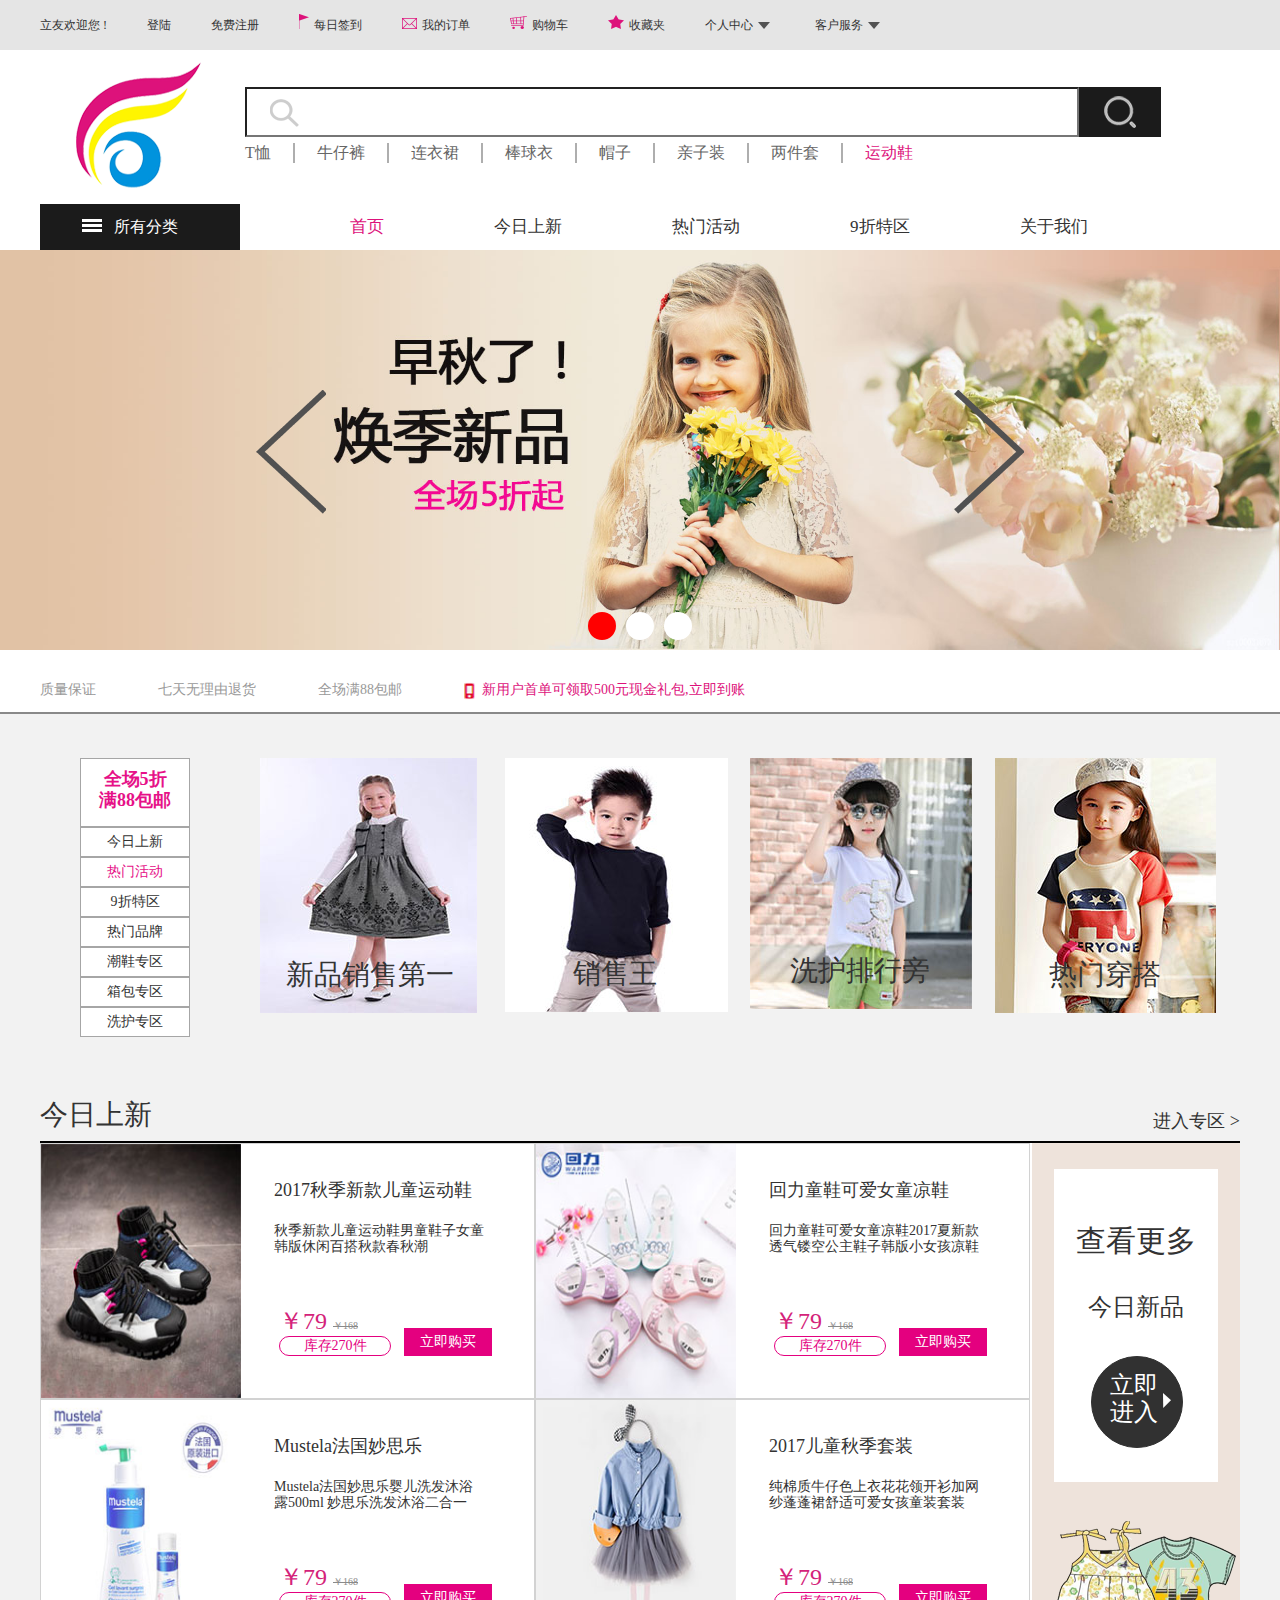
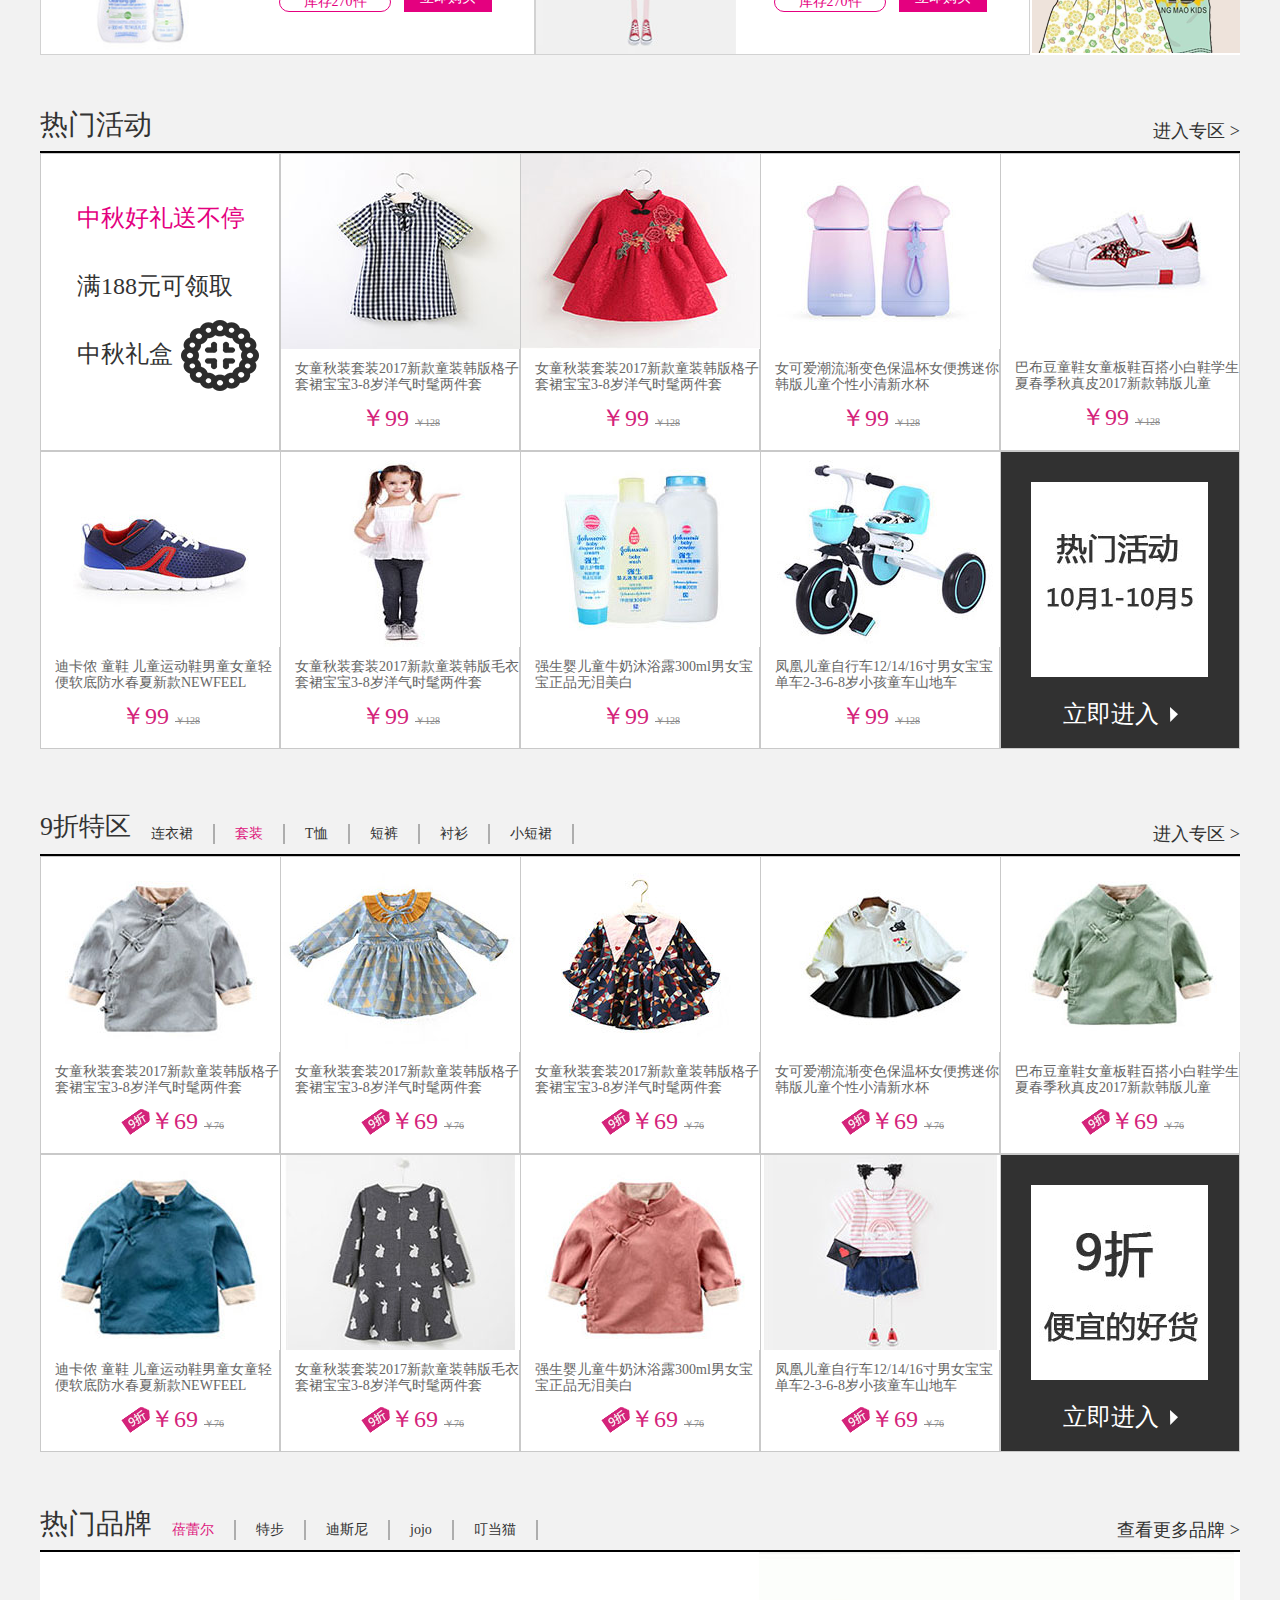
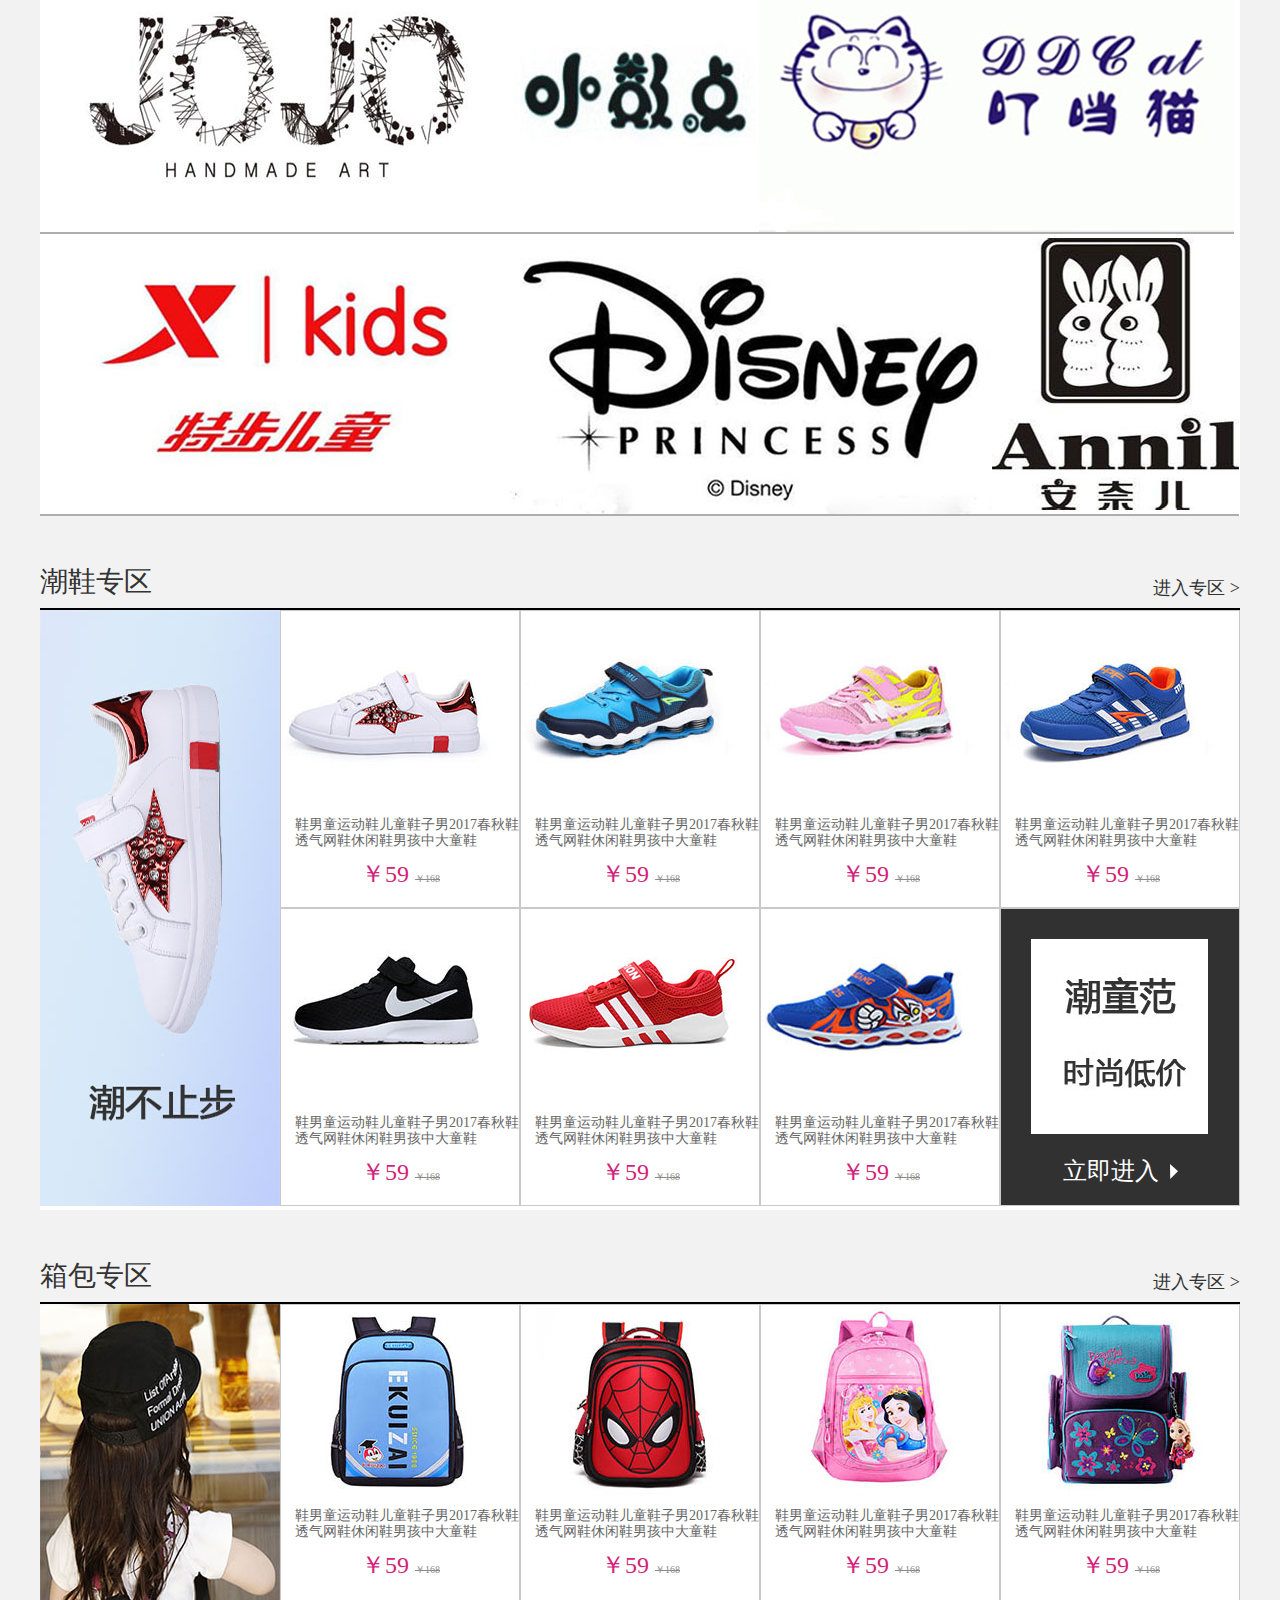
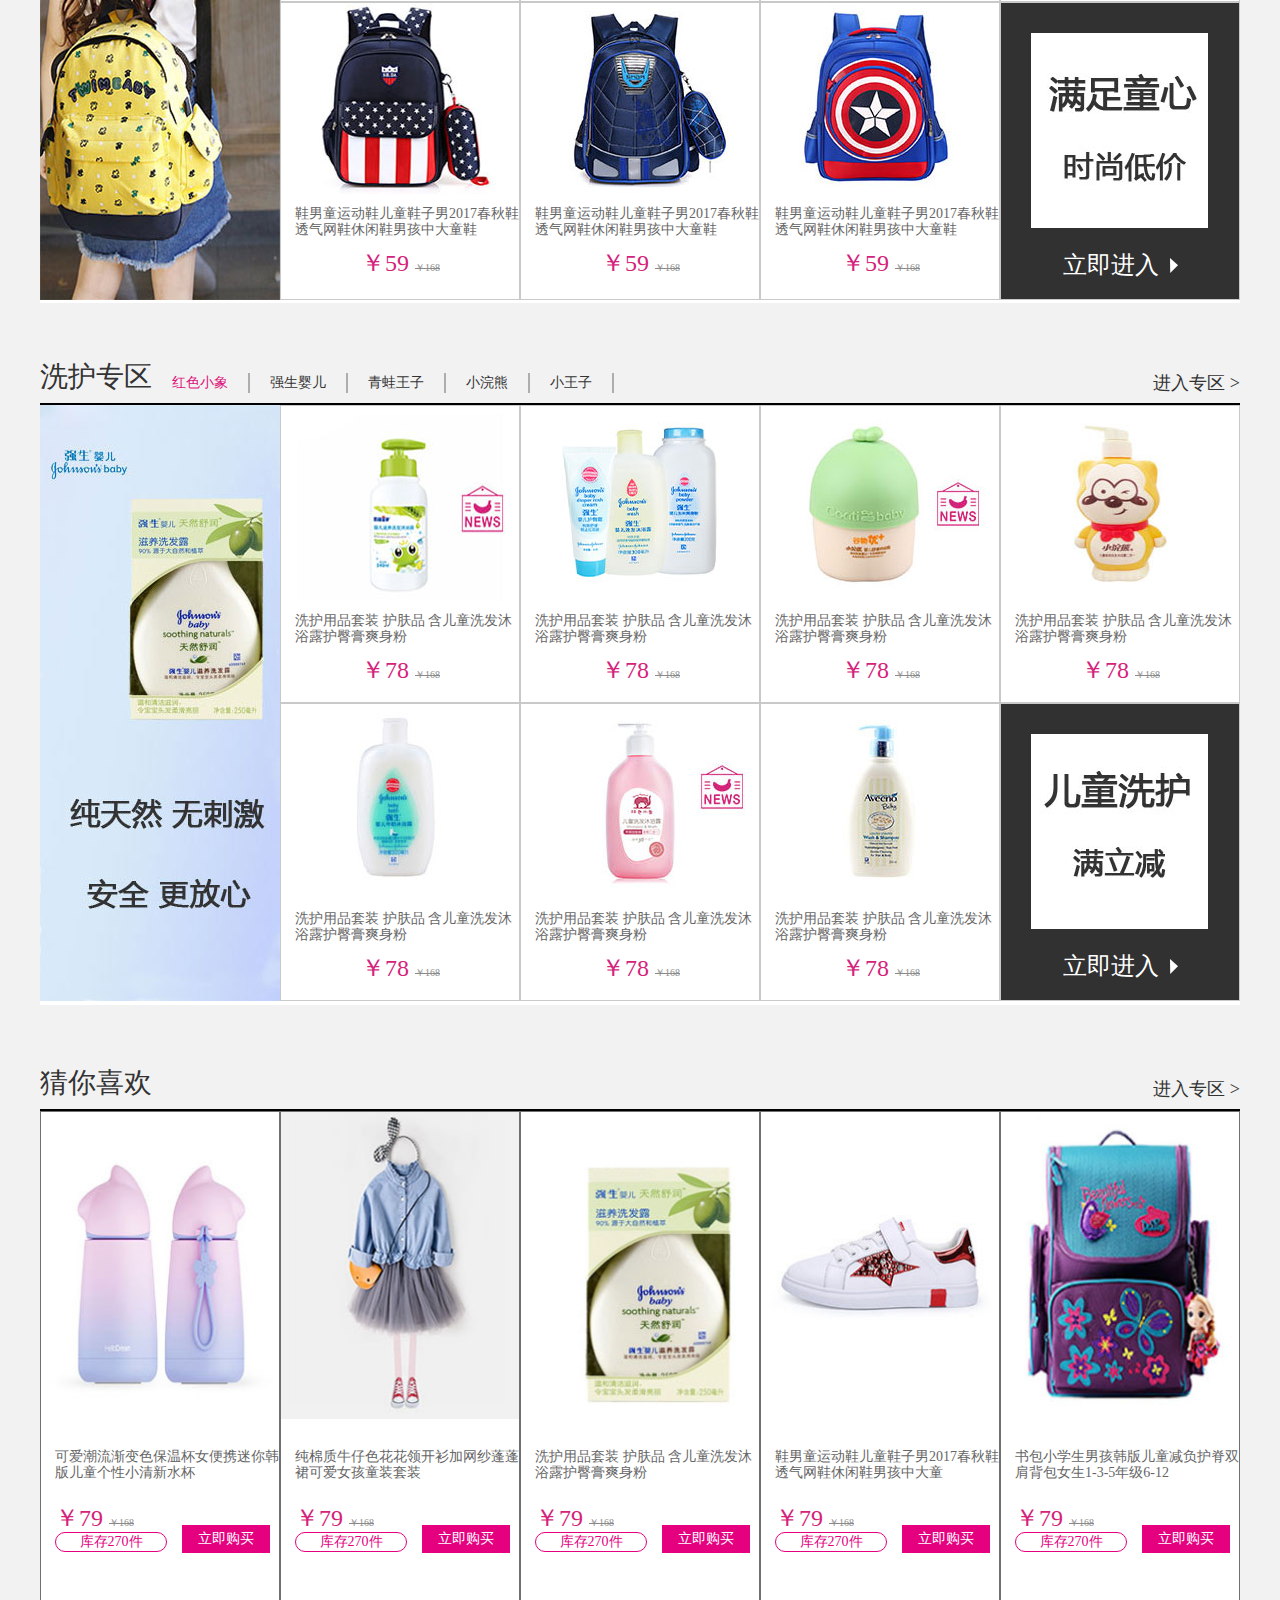
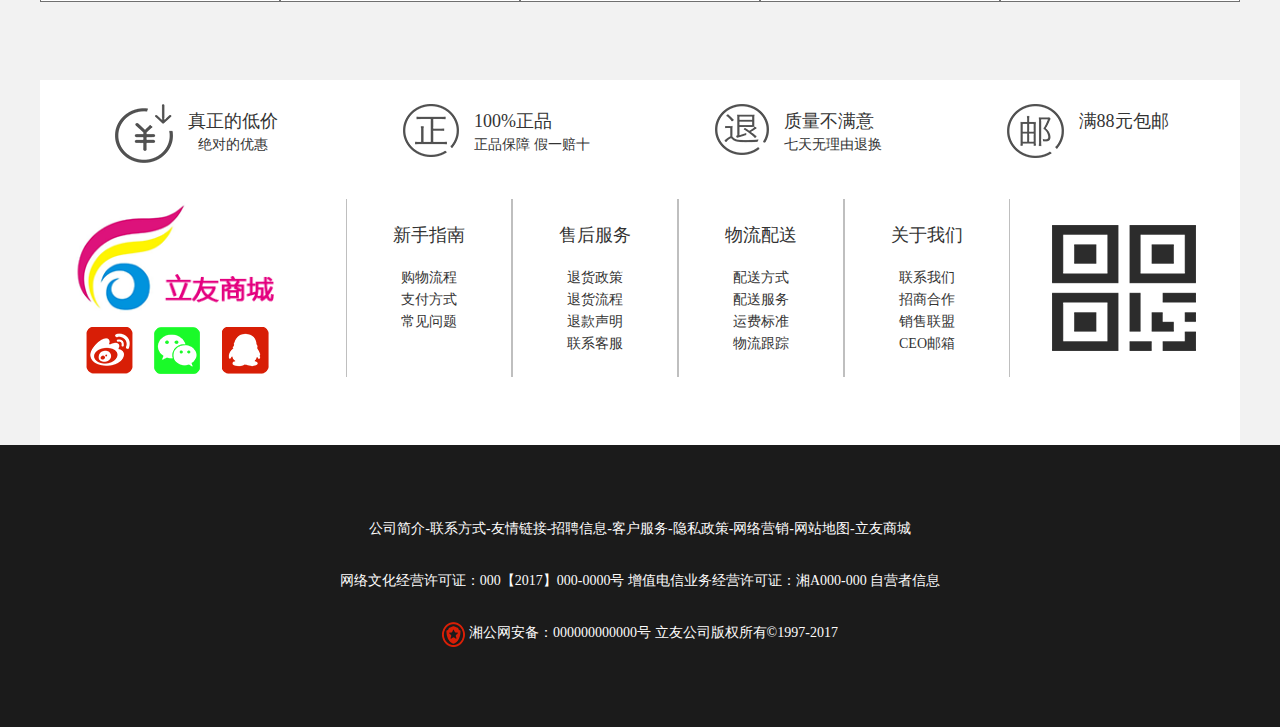
==== index.html @ 8dc427aa "hgfgjfhkgh" ====
<!DOCTYPE html>
<html lang="en">

<head>
    <meta charset="UTF-8">
    <title>Document</title>
    <link rel="stylesheet" type="text/css" href="css/reset.css">
    <link rel="stylesheet" type="text/css" href="css/index.css">
    <script type="text/javascript" src="js/jquery1.42.min.js"></script>
    <script type="text/javascript" src="js/jquery.SuperSlide.2.1.1.js"></script>
    <script type="text/javascript" src="js/jquery.placeholder.js"></script>
    
</head>

<body>
    <div class="header">
        <div class="top">
            <ul class="menu">
                <li>立友欢迎您 !</li>
                <li>
                    <a href="#">登陆</a>
                </li>
                <li>
                    <a href="#">免费注册</a>
                </li>
                <li>
                    <a href="#">
                        <img src="images/common/hq.png">每日签到
                    </a>
                </li>
                <li>
                    <a href="#"><img src="images/common/yj.png">我的订单</a>
                </li>
                <li>
                    <a href="#"><img src="images/common/car.png">购物车</a>
                </li>
                <li>
                    <a href="#"><img src="images/common/xx.png">收藏夹</a>
                </li>
                <li>
                    <a href="#"><span>个人中心</span><img src="images/common/sj.png"></a>
                </li>
                <li>
                    <a href="#"><span>客户服务</span><img src="images/common/sj.png"></a>
                </li>
            </ul>
        </div>
        <div class="content">
        	<div class="container">
            <div class="logo">
                <img src="images/common/logo.png">
            </div>
            <form class="search">
                <input type="text" class="text">
                <input type="button" class="btn">
            </form>
            <ul class="list">
                <li>
                    <a href="#">T恤</a>
                </li>
                <li>
                    <a href="#">牛仔裤</a>
                </li>
                <li>
                    <a href="#">连衣裙</a>
                </li>
                <li>
                    <a href="#">棒球衣</a>
                </li>
                <li>
                    <a href="#">帽子</a>
                </li>
                <li>
                    <a href="#">亲子装</a>
                </li>
                <li>
                    <a href="#">两件套</a>
                </li>
                <li>
                    <a href="#" class="current">运动鞋</a>
                </li>
            </ul>
                
        </div>
        <div class="bottom">
                    <div class="title">
                        <a href="#"><img src="images/common/h.png">所有分类</a>
                    </div>
                    <ul class="sidebar">
                        <li>
                            <a href="#">男童　<img src="images/common/jt.png"></a>
                        </li>
                        <li>
                            <a href="#">女童　<img src="images/common/jt.png"></a>
                        </li>
                        <li>
                            <a href="#">鞋履　<img src="images/common/jt.png"></a>
                        </li>
                        <li>
                            <a href="#">上装　<img src="images/common/jt.png"></a>
                        </li>
                        <li>
                            <a href="#">下装　<img src="images/common/jt.png"></a>
                        </li>
                        <li>
                            <a href="#">书包　<img src="images/common/jt.png"></a>
                        </li>
                        <li>
                            <a href="#">洗护　<img src="images/common/jt.png"></a>
                        </li>
                    </ul>
                    <ul class="nav">
                    <li class="current">
                        <a href="#">首页</a>
                    </li>
                    <li>
                        <a href="#">今日上新</a>
                    </li>
                    <li>
                        <a href="#">热门活动</a>
                    </li>
                    <li>
                        <a href="#">9折特区</a>
                    </li>
                    <li>
                        <a href="#">关于我们</a>
                    </li>
                </ul>
                <!-- <div class="submenu">
				<h4>精选大牌</h4>
			</div> -->
                
        </div>
        </div>
    </div>

	<div class="banner">
            <div class="focusBox" style="margin:0 auto">
                <ul class="pic">
                    <li><img src="images/banner/banner1.jpg" /></li>
                    <li><img src="images/banner/banner2.jpg" /></li>
                    <li><img src="images/banner/banner3.jpg" /></li>
                </ul>
                <a class="prev" href="javascript:void(0)"></a>
                <a class="next" href="javascript:void(0)"></a>
                <ul class="hd">
                    <li></li>
                    <li></li>
                    <li></li>
                </ul>
            </div>
    </div>

	<div class="info">
        <div class="container">
	       	<ul class="title">
	        	<li>质量保证</li>
	        	<li>七天无理由退货</li>
	        	<li>全场满88包邮</li>
	        	<li><img src="images/common/phone.png">新用户首单可领取500元现金礼包,立即到账</li>
        	</ul>
	    </div>	
    </div>

    <div class="middle">
    	<div class="container">
    		<div class="sidebar">
    			<h3>全场5折<br>满88包邮</h3>
	        	<ul>
	        		<li><a href="#">今日上新</a></li>
	        		<li class="current"><a href="#">热门活动</a></li>
	        		<li><a href="#">9折特区</a></li>
	        		<li><a href="#">热门品牌</a></li>
	        		<li><a href="#">潮鞋专区</a></li>
	        		<li><a href="#">箱包专区</a></li>
	        		<li><a href="#">洗护专区</a></li>
	        	</ul>
        	</div>


        	<div class="pic">
        		<ul>
        			<li>
        				<a href=""><span>新品销售第一</span><img src="images/index/tpic/t1.jpg"></a>
        			</li>
        			<li>
        				<a href=""><span>销售王</span><img src="images/index/tpic/t2.jpg"></a>
        			</li>
        			<li>
        				<a href=""><span>洗护排行旁</span><img src="images/index/tpic/t3.jpg"></a>
        			</li>
        			<li>
        				<a href=""><span>热门穿搭</span><img src="images/index/tpic/t4.jpg"></a>
        			</li>
        		</ul>
        	</div>

			
			<!-- 今日上新 -->
			<div class="newPro">
				<div class="top">
					<h4>今日上新</h4>
					<a href="#">进入专区 ></a>
				</div>
				<div class="main">
					<ul>
						<li>
							<a href="#"><img src="images/index/tnew/sx1.jpg"></a>
							<div class="right">
								<div class="text">
									<a href="#">
										<h3>2017秋季新款儿童运动鞋</h3>
										<p>秋季新款儿童运动鞋男童鞋子女童韩版休闲百搭秋款春秋潮</p>
									</a>
								</div>
								<div class="price">
									<div class="good_price">
										<p>￥79 <span>￥168</span></p>
										<div class="stock">库存270件</div>
									</div>
									<div class="buy"><a href="" class="current">立即购买</a></div>
								</div>
							</div>
						</li>
						<li>
							<a href="#"><img src="images/index/tnew/sx2.jpg"></a>
							<div class="right">
								<div class="text">
									<a href="#">
										<h3>回力童鞋可爱女童凉鞋</h3>
										<p>回力童鞋可爱女童凉鞋2017夏新款透气镂空公主鞋子韩版小女孩凉鞋</p>
									</a>
								</div>
								<div class="price">
									<div class="good_price">
										<p>￥79 <span>￥168</span></p>
										<div class="stock">库存270件</div>
									</div>
									<div class="buy"><a href="" class="current">立即购买</a></div>
								</div>
							</div>
						</li>
						<li>
							<a href="#"><img src="images/index/tnew/sx3.jpg"></a>
							<div class="right">
								<div class="text">
									<a href="#">
										<h3>Mustela法国妙思乐</h3>
										<p>Mustela法国妙思乐婴儿洗发沐浴露500ml 妙思乐洗发沐浴二合一</p>
									</a>
								</div>
								<div class="price">
									<div class="good_price">
										<p>￥79 <span>￥168</span></p>
										<div class="stock">库存270件</div>
									</div>
									<div class="buy"><a href="" class="current">立即购买</a></div>
								</div>
							</div>
						</li>
						<li>
							<a href="#"><img src="images/index/tnew/sx4.jpg"></a>
							<div class="right">
								<div class="text">
									<a href="#">
										<h3>2017儿童秋季套装</h3>
										<p>纯棉质牛仔色上衣花花领开衫加网纱蓬蓬裙舒适可爱女孩童装套装</p>
									</a>
								</div>
								<div class="price">
									<div class="good_price">
										<p>￥79 <span>￥168</span></p>
										<div class="stock">库存270件</div>
									</div>
									<div class="buy"><a href="" class="current">立即购买</a></div>
								</div>
							</div>
						</li>
					</ul>

					<div class="more">
						<div class="contant">
							<a class="smore" href="#">查看更多</a>
							<a class="npro" href="#">今日新品</a>
							<a class="right_now" href="#">
								<span>立即进入</span>
								<img src="images/index/tnew/sj.png">
							</a>
						</div>
					</div>
				</div>
			</div>

			
			<!-- 热门活动 -->
			<div class="hotpro">
				<div class="top">
					<h4>热门活动</h4>
					<a href="#">进入专区 ></a>
				</div>
				<div class="main">
					<ul>
						<li class="gift">
							<p class="activity">中秋好礼送不停</p>
							<p class="give">满188元可领取</p>
							<p class="box">中秋礼盒<img src="images/index/hot/r1.png"></p>
						</li>
						<li>
							<a href="#">
								<img src="images/index/hot/r2.jpg">
								<p>女童秋装套装2017新款童装韩版格子套裙宝宝3-8岁洋气时髦两件套</p>
								<p class="price">￥99 <span>￥128</span></p>
							</a>
						</li>
						<li>
							<a href="#">
								<img src="images/index/hot/r3.jpg">
								<p>女童秋装套装2017新款童装韩版格子套裙宝宝3-8岁洋气时髦两件套</p>
								<p class="price">￥99 <span>￥128</span></p>
							</a>
						</li>
						<li>
							<a href="#">
								<img src="images/index/hot/r4.jpg">
								<p>女可爱潮流渐变色保温杯女便携迷你韩版儿童个性小清新水杯</p>
								<p class="price">￥99 <span>￥128</span></p>
							</a>
						</li>
						<li>
							<a href="#">
								<img src="images/index/hot/r5.jpg">
								<p>巴布豆童鞋女童板鞋百搭小白鞋学生夏春季秋真皮2017新款韩版儿童</p>
								<p class="price">￥99 <span>￥128</span></p>
							</a>
						</li>
						<li>
							<a href="#">
								<img src="images/index/hot/r6.jpg">
								<p>迪卡侬 童鞋 儿童运动鞋男童女童轻便软底防水春夏新款NEWFEEL</p>
								<p class="price">￥99 <span>￥128</span></p>
							</a>
						</li>
						<li>
							<a href="#">
								<img src="images/index/hot/r7.jpg">
								<p>女童秋装套装2017新款童装韩版毛衣套裙宝宝3-8岁洋气时髦两件套</p>
								<p class="price">￥99 <span>￥128</span></p>
							</a>
						</li>
						<li>
							<a href="#">
								<img src="images/index/hot/r8.jpg">
								<p>强生婴儿童牛奶沐浴露300ml男女宝宝正品无泪美白</p>
								<p class="price">￥99 <span>￥128</span></p>
							</a>
						</li>
						<li>
							<a href="#">
								<img src="images/index/hot/r9.jpg">
								<p>凤凰儿童自行车12/14/16寸男女宝宝单车2-3-6-8岁小孩童车山地车</p>
								<p class="price">￥99 <span>￥128</span></p>
							</a>
						</li>
						<li class="last">
							<a href="">
								<img src="images/index/hot/r10.jpg">
								<span>立即进入 <img src="images/index/tnew/sj.png"></span>
							</a>
						</li>
					</ul>
				</div>
			</div>
			




			<!-- 9折特区 -->

			<div class="salepro">
				<div class="top">
						<h4>9折特区</h4>
						<ul class="list">
			                <li>
			                    <a href="#">连衣裙</a>
			                </li>
			                <li>
			                    <a href="#" class="current">套装</a>
			                </li>
			                <li>
			                    <a href="#">T恤</a>
			                </li>
			                <li>
			                    <a href="#">短裤</a>
			                </li>
			                <li>
			                    <a href="#">衬衫</a>
			                </li>
			                <li>
			                    <a href="#">小短裙</a>
			                </li>
	            		</ul>
						<a href="#">进入专区 ></a>
				</div>
				<div class="main">
						<ul>
							<li>
								<a href="#">
									<img src="images/index/sale/91.jpg">
									<p>女童秋装套装2017新款童装韩版格子套裙宝宝3-8岁洋气时髦两件套</p>
									<p class="price"><img class="icon" src="images/index/sale/icon.png">￥69 <span>￥76</span></p>
								</a>
							</li>
							<li>
								<a href="#">
									<img src="images/index/sale/92.jpg">
									<p>女童秋装套装2017新款童装韩版格子套裙宝宝3-8岁洋气时髦两件套</p>
									<p class="price"><img class="icon" src="images/index/sale/icon.png">￥69 <span>￥76</span></p>
								</a>
							</li>
							<li>
								<a href="#">
									<img src="images/index/sale/93.jpg">
									<p>女童秋装套装2017新款童装韩版格子套裙宝宝3-8岁洋气时髦两件套</p>
									<p class="price"><img class="icon" src="images/index/sale/icon.png">￥69 <span>￥76</span></p>
								</a>
							</li>
							<li>
								<a href="#">
									<img src="images/index/sale/94.jpg">
									<p>女可爱潮流渐变色保温杯女便携迷你韩版儿童个性小清新水杯</p>
									<p class="price"><img class="icon" src="images/index/sale/icon.png">￥69 <span>￥76</span></p>
								</a>
							</li>
							<li>
								<a href="#">
									<img src="images/index/sale/95.jpg">
									<p>巴布豆童鞋女童板鞋百搭小白鞋学生夏春季秋真皮2017新款韩版儿童</p>
									<p class="price"><img class="icon" src="images/index/sale/icon.png">￥69 <span>￥76</span></p>
								</a>
							</li>
							<li>
								<a href="#">
									<img src="images/index/sale/96.jpg">
									<p>迪卡侬 童鞋 儿童运动鞋男童女童轻便软底防水春夏新款NEWFEEL</p>
									<p class="price"><img class="icon" src="images/index/sale/icon.png">￥69 <span>￥76</span></p>
								</a>
							</li>
							<li>
								<a href="#">
									<img src="images/index/sale/97.jpg">
									<p>女童秋装套装2017新款童装韩版毛衣套裙宝宝3-8岁洋气时髦两件套</p>
									<p class="price"><img class="icon" src="images/index/sale/icon.png">￥69 <span>￥76</span></p>
								</a>
							</li>
							<li>
								<a href="#">
									<img src="images/index/sale/98.jpg">
									<p>强生婴儿童牛奶沐浴露300ml男女宝宝正品无泪美白</p>
									<p class="price"><img class="icon" src="images/index/sale/icon.png">￥69 <span>￥76</span></p>
								</a>
							</li>
							<li>
								<a href="#">
									<img src="images/index/sale/99.jpg">
									<p>凤凰儿童自行车12/14/16寸男女宝宝单车2-3-6-8岁小孩童车山地车</p>
									<p class="price"><img class="icon" src="images/index/sale/icon.png">￥69 <span>￥76</span></p>
								</a>
							</li>
							<li class="last">
								<a href="">
									<img src="images/index/sale/100.jpg">
									<span>立即进入 <img src="images/index/tnew/sj.png"></span>
								</a>
							</li>
						</ul>
				</div>
			</div>


			<!-- 热门品牌 -->

			<div class="hotbrand">
				<div class="top">
					<h4>热门品牌</h4>
					<ul class="list">
			            <li>
			                <a href="#" class="current">蓓蕾尔</a>
			            </li>
			            <li>
			                <a href="#">特步</a>
			            </li>
			            <li>
			                <a href="#">迪斯尼</a>
			            </li>
			            <li>
			                <a href="#">jojo</a>
			            </li>
			            <li>
			                <a href="#">叮当猫</a>
			            </li>
	            	</ul>
					<a href="#">查看更多品牌 ></a>
				</div>
				<div class="main">
					<ul class="sign">
		                <li>
		                    <img src="images/index/brand/jojo.jpg" alt="">
		                    <div class="effect">
			                    <p><a href="">+关注</a>品牌人气1717</p>
			                    <p><a href="">进入品牌</a></p>
		                    </div>
		                </li>
		                <li>
		                    <img src="images/index/brand/1diandian.jpg" alt="">
		                    <div class="effect">
			                    <p><a href="">+关注</a>品牌人气1717</p>
			                    <p><a href="">进入品牌</a></p>
		                    </div>
		                </li>
		                <li>
		                    <img src="images/index/brand/ddm.jpg" alt="">
		                    <div class="effect">
			                    <p><a href="">+关注</a>品牌人气1717</p>
			                    <p><a href="">进入品牌</a></p>
		                    </div>
		                </li>
		                <li>
		                    <img src="images/index/brand/tbx.jpg" alt="">
		                    <div class="effect">
			                    <p><a href="">+关注</a>品牌人气1717</p>
			                    <p><a href="">进入品牌</a></p>
		                    </div>
		                </li>
		                <li>
		                    <img src="images/index/brand/dsn.jpg" alt="">
		                    <div class="effect">
			                    <p><a href="">+关注</a>品牌人气1717</p>
			                    <p><a href="">进入品牌</a></p>
		                    </div>
		                </li>
		                <li>
		                    <img src="images/index/brand/annil.jpg" alt="">
		                    <div class="effect">
			                    <p><a href="">+关注</a>品牌人气1717</p>
			                    <p><a href="">进入品牌</a></p>
		                    </div>
		                </li>                
            		</ul>
				</div>
			</div>




			<!-- 潮鞋专区 -->

			<div class="shoepro">
				<div class="top">
					<h4>潮鞋专区</h4>
					<a href="#">进入专区 ></a>
				</div>
				<div class="main">
					<div class="bpic">
						<a href="#"><img src="images/index/shoe/cx.jpg"></a>
					</div>
					<ul>
						<li>
							<a href="#">
								<img src="images/index/shoe/cx1.jpg">
								<p>鞋男童运动鞋儿童鞋子男2017春秋鞋透气网鞋休闲鞋男孩中大童鞋</p>
								<p class="price">￥59 <span>￥168</span></p>
							</a>
						</li>
						<li>
							<a href="#">
								<img src="images/index/shoe/cx2.jpg">
								<p>鞋男童运动鞋儿童鞋子男2017春秋鞋透气网鞋休闲鞋男孩中大童鞋</p>
								<p class="price">￥59 <span>￥168</span></p>
							</a>
						</li>
						<li>
							<a href="#">
								<img src="images/index/shoe/cx3.jpg">
								<p>鞋男童运动鞋儿童鞋子男2017春秋鞋透气网鞋休闲鞋男孩中大童鞋</p>
								<p class="price">￥59 <span>￥168</span></p>
							</a>
						</li>
						<li>
							<a href="#">
								<img src="images/index/shoe/cx4.jpg">
								<p>鞋男童运动鞋儿童鞋子男2017春秋鞋透气网鞋休闲鞋男孩中大童鞋</p>
								<p class="price">￥59 <span>￥168</span></p>
							</a>
						</li>
						<li>
							<a href="#">
								<img src="images/index/shoe/cx5.jpg">
								<p>鞋男童运动鞋儿童鞋子男2017春秋鞋透气网鞋休闲鞋男孩中大童鞋</p>
								<p class="price">￥59 <span>￥168</span></p>
							</a>
						</li>
						<li>
							<a href="#">
								<img src="images/index/shoe/cx6.jpg">
								<p>鞋男童运动鞋儿童鞋子男2017春秋鞋透气网鞋休闲鞋男孩中大童鞋</p>
								<p class="price">￥59 <span>￥168</span></p>
							</a>
						</li>
						<li>
							<a href="#">
								<img src="images/index/shoe/cx7.jpg">
								<p>鞋男童运动鞋儿童鞋子男2017春秋鞋透气网鞋休闲鞋男孩中大童鞋</p>
								<p class="price">￥59 <span>￥168</span></p>
							</a>
						</li>
						<li class="last">
							<a href="">
								<img src="images/index/shoe/cx8.jpg">
								<span>立即进入 <img src="images/index/tnew/sj.png"></span>
							</a>
						</li>
					</ul>
				</div>
			</div>





			<!-- 箱包专区 -->
			
			<div class="bagpro">
				<div class="top">
					<h4>箱包专区</h4>
					<a href="#">进入专区 ></a>
				</div>
				<div class="main">
					<div class="bpic">
						<a href="#"><img src="images/index/bag/xb.jpg"></a>
					</div>
					<ul>
						<li>
							<a href="#">
								<img src="images/index/bag/xb1.jpg">
								<p>鞋男童运动鞋儿童鞋子男2017春秋鞋透气网鞋休闲鞋男孩中大童鞋</p>
								<p class="price">￥59 <span>￥168</span></p>
							</a>
						</li>
						<li>
							<a href="#">
								<img src="images/index/bag/xb2.jpg">
								<p>鞋男童运动鞋儿童鞋子男2017春秋鞋透气网鞋休闲鞋男孩中大童鞋</p>
								<p class="price">￥59 <span>￥168</span></p>
							</a>
						</li>
						<li>
							<a href="#">
								<img src="images/index/bag/xb3.jpg">
								<p>鞋男童运动鞋儿童鞋子男2017春秋鞋透气网鞋休闲鞋男孩中大童鞋</p>
								<p class="price">￥59 <span>￥168</span></p>
							</a>
						</li>
						<li>
							<a href="#">
								<img src="images/index/bag/xb4.jpg">
								<p>鞋男童运动鞋儿童鞋子男2017春秋鞋透气网鞋休闲鞋男孩中大童鞋</p>
								<p class="price">￥59 <span>￥168</span></p>
							</a>
						</li>
						<li>
							<a href="#">
								<img src="images/index/bag/xb5.jpg">
								<p>鞋男童运动鞋儿童鞋子男2017春秋鞋透气网鞋休闲鞋男孩中大童鞋</p>
								<p class="price">￥59 <span>￥168</span></p>
							</a>
						</li>
						<li>
							<a href="#">
								<img src="images/index/bag/xb6.jpg">
								<p>鞋男童运动鞋儿童鞋子男2017春秋鞋透气网鞋休闲鞋男孩中大童鞋</p>
								<p class="price">￥59 <span>￥168</span></p>
							</a>
						</li>
						<li>
							<a href="#">
								<img src="images/index/bag/xb7.jpg">
								<p>鞋男童运动鞋儿童鞋子男2017春秋鞋透气网鞋休闲鞋男孩中大童鞋</p>
								<p class="price">￥59 <span>￥168</span></p>
							</a>
						</li>
						<li class="last">
							<a href="">
								<img src="images/index/bag/xb9.jpg">
								<span>立即进入 <img src="images/index/tnew/sj.png"></span>
							</a>
						</li>
					</ul>
				</div>
			</div>


			<!-- 洗护专区 -->

			<div class="washpro">
				<div class="top">
					<h4>洗护专区</h4>
					<ul class="list">
			            <li>
			                <a href="#" class="current">红色小象</a>
			            </li>
			            <li>
			                <a href="#">强生婴儿</a>
			            </li>
			            <li>
			                <a href="#">青蛙王子</a>
			            </li>
			            <li>
			                <a href="#">小浣熊</a>
			            </li>
			            <li>
			                <a href="#">小王子</a>
			            </li>
	            	</ul>
					<a href="#">进入专区 ></a>
				</div>

				<div class="main">
					<div class="bpic">
						<a href="#"><img src="images/index/wash/xh.jpg"></a>
					</div>
					<ul>
						<li>
							<a href="#">
								<img src="images/index/wash/xh1.jpg">
								<p>洗护用品套装 护肤品 含儿童洗发沐浴露护臀膏爽身粉</p>
								<p class="price">￥78 <span>￥168</span></p>
							</a>
						</li>
						<li>
							<a href="#">
								<img src="images/index/wash/xh2.jpg">
								<p>洗护用品套装 护肤品 含儿童洗发沐浴露护臀膏爽身粉</p>
								<p class="price">￥78 <span>￥168</span></p>
							</a>
						</li>
						<li>
							<a href="#">
								<img src="images/index/wash/xh3.jpg">
								<p>洗护用品套装 护肤品 含儿童洗发沐浴露护臀膏爽身粉</p>
								<p class="price">￥78 <span>￥168</span></p>
							</a>
						</li>
						<li>
							<a href="#">
								<img src="images/index/wash/xh4.jpg">
								<p>洗护用品套装 护肤品 含儿童洗发沐浴露护臀膏爽身粉</p>
								<p class="price">￥78 <span>￥168</span></p>
							</a>
						</li>
						<li>
							<a href="#">
								<img src="images/index/wash/xh5.jpg">
								<p>洗护用品套装 护肤品 含儿童洗发沐浴露护臀膏爽身粉</p>
								<p class="price">￥78 <span>￥168</span></p>
							</a>
						</li>
						<li>
							<a href="#">
								<img src="images/index/wash/xh6.jpg">
								<p>洗护用品套装 护肤品 含儿童洗发沐浴露护臀膏爽身粉</p>
								<p class="price">￥78 <span>￥168</span></p>
							</a>
						</li>
						<li>
							<a href="#">
								<img src="images/index/wash/xh7.jpg">
								<p>洗护用品套装 护肤品 含儿童洗发沐浴露护臀膏爽身粉</p>
								<p class="price">￥78 <span>￥168</span></p>
							</a>
						</li>
						<li class="last">
							<a href="">
								<img src="images/index/wash/xh8.jpg">
								<span>立即进入 <img src="images/index/tnew/sj.png"></span>
							</a>
						</li>
					</ul>
				</div>



			</div>




			<!-- 猜你喜欢 -->
			
			<div class="likePro">
				<div class="top">
					<h4>猜你喜欢</h4>
					<a href="#">进入专区 ></a>
				</div>
				<div class="main">
					<ul>
						<li>
							<a href="#">
								<img src="images/index/like/like1.jpg">
								<p>可爱潮流渐变色保温杯女便携迷你韩版儿童个性小清新水杯</p>
							</a>
							<div class="price">
								<div class="good_price">
									<p>￥79 <span>￥168</span></p>
									<div class="stock">库存270件</div>
								</div>
								<div class="buy"><a href="" class="current">立即购买</a></div>
							</div>
						</li>
						<li>
							<a href="#">
								<img src="images/index/like/like2.jpg">
								<p>纯棉质牛仔色花花领开衫加网纱蓬蓬裙可爱女孩童装套装</p>
							</a>
							<div class="price">
								<div class="good_price">
									<p>￥79 <span>￥168</span></p>
									<div class="stock">库存270件</div>
								</div>
								<div class="buy"><a href="" class="current">立即购买</a></div>
							</div>
						</li>
						<li>
							<a href="#">
								<img src="images/index/like/like3.jpg">
								<p>洗护用品套装 护肤品 含儿童洗发沐浴露护臀膏爽身粉</p>
							</a>
							<div class="price">
								<div class="good_price">
									<p>￥79 <span>￥168</span></p>
									<div class="stock">库存270件</div>
								</div>
								<div class="buy"><a href="" class="current">立即购买</a></div>
							</div>
						</li>
						<li>
							<a href="#">
								<img src="images/index/like/like4.jpg">
								<p>鞋男童运动鞋儿童鞋子男2017春秋鞋透气网鞋休闲鞋男孩中大童</p>
							</a>
							<div class="price">
								<div class="good_price">
									<p>￥79 <span>￥168</span></p>
									<div class="stock">库存270件</div>
								</div>
								<div class="buy"><a href="" class="current">立即购买</a></div>
							</div>
						</li>
						<li>
							<a href="#">
								<img src="images/index/like/like5.jpg">
								<p>书包小学生男孩韩版儿童减负护脊双肩背包女生1-3-5年级6-12</p>
							</a>
							<div class="price">
								<div class="good_price">
									<p>￥79 <span>￥168</span></p>
									<div class="stock">库存270件</div>
								</div>
								<div class="buy"><a href="" class="current">立即购买</a></div>
							</div>
						</li>
					</ul>
				</div>
			</div>

			<!--底部导航-->
			
			<div class="service">
				<ul class="promise">
					<li>
						<a href="#">
							<img src="images/common/dj.png"/>
							<div class="text">
								<h3>真正的低价</h3>
								<p>绝对的优惠</p>
							</div>
						</a>
					</li>
					<li>
						<a href="#">
							<img src="images/common/zp.png"/>
							<div class="text">
								<h3>100%正品</h3>
								<p>正品保障 假一赔十</p>
							</div>
						</a>
					</li>
					<li>
						<a href="#">
							<img src="images/common/tui.png"/">
							<div class="text">
								<h3>质量不满意</h3>
								<p>七天无理由退换</p>
							</div>
						</a>
					</li>
					<li>
						<a href="#">
							<img src="images/common/you.png"/>
							<div class="text">
								<h3>满88元包邮</h3>
							</div>
						</a>
					</li>
				</ul>
				
				<div class="share">
					<a href="#" class="zlogo"><img src="images/common/zlogo.png"/></a>
					<ul>
						<li><a href="#"><img src="images/common/weibo.png"/></a></li>
						<li><a href="#"><img src="images/common/wx.png"/></a></li>
						<li><a href="#"><img src="images/common/qq.png"/></a></li>
					</ul>
				</div>
				
				<div class="list">
					<dl>
						<dd>新手指南</dd>
						<dt><a href="">购物流程</a></dt>
						<dt><a href="">支付方式</a></dt>
						<dt><a href="">常见问题</a></dt>
					</dl>
					<dl>
						<dd>售后服务</dd>
						<dt><a href="">退货政策</a></dt>
						<dt><a href="">退货流程</a></dt>
						<dt><a href="">退款声明</a></dt>
						<dt><a href="">联系客服</a></dt>
					</dl>
					<dl>
						<dd>物流配送</dd>
						<dt><a href="">配送方式</a></dt>
						<dt><a href="">配送服务</a></dt>
						<dt><a href="">运费标准</a></dt>
						<dt><a href="">物流跟踪</a></dt>
					</dl>
					<dl>
						<dd>关于我们</dd>
						<dt><a href="">联系我们</a></dt>
						<dt><a href="">招商合作</a></dt>
						<dt><a href="">销售联盟</a></dt>
						<dt><a href="">CEO邮箱</a></dt>
					</dl>
				</div>
				
    			<a href="#"class="code"><img src="images/common/code.png"/></a>

    			
        </div>

    </div>


	





    <div class="footer">
        <div class="container">
            <p>公司简介-联系方式-友情链接-招聘信息-客户服务-隐私政策-网络营销-网站地图-立友商城</p>
            <p>网络文化经营许可证：000【2017】000-0000号 增值电信业务经营许可证：湘A000-000 自营者信息</p>
            <p><img src="images/common/police.png">湘公网安备：000000000000号 立友公司版权所有©1997-2017</p>
        </div>
    </div>



<script type="text/javascript" src="js/index.js"></script>
</body>

</html>
---- css/index.css ----
body{
	background: #f2f2f2;
}

.header {
	width: 100%;
	min-width: 1200px;
	height: auto;
}

.header .top {
	background: #e5e5e5;
	width: 100%;
	height: 50px;
}

.header .top .menu {
	width: 1200px;
	margin: 0 auto;
	line-height: 50px;
}

.top .menu li {
	list-style: none;
	float: left;
	margin-left: 40px;
}

.top .menu li a:hover {
	color: #dd127b;
}

.top .menu li:first-child {
	margin-left: 0px;
}

.top .menu li img {
	display: inline-block;
	padding-right: 5px;
}

.top .menu li span {
	padding-right: 5px;
}


.header .content{
    width: 100%;
	height: auto;
	margin: 0 auto;
	overflow: hidden;
	background: #fff;
}


.header .container {
	width: 1200px;
	height: auto;
	margin: 0 auto;
	overflow: hidden;
}

.header .container .logo {
	float: left;
	margin-top: 12px;
	margin-right: 44px;
	margin-left: 36px;
}

.header .container .search {
	height: 50px;
	width: 916px;
	overflow: hidden;
	float: left;
	margin-top: 37px;
}

.header .container .search .text {
	width: 834px;
	height: 50px;
	background: url(../images/common/search.png) no-repeat;
	background-position: 23px 10px;
	box-sizing: border-box;
	float: left;
}

.header .container .search .btn {
	width: 82px;
	height: 50px;
	background: url(../images/common/search2.png) no-repeat #1b1b1b;
	background-position: center;
	float: left;
	border: 0px;
}

.header .container .list {
	width: 900px;
}

.header .container .list li {
	float: left;
	line-height: 20px;
	margin-top: 6px;
}

.header .container .list li a {
	padding: 0 22px;
	font-size: 16px;
	border-right: 2px solid #aeaeae;
	color: #666666;
}

.header .container .list li a.current {
	color: #dd127b;
}

.header .container .list li a:hover {
	color: #dd127b;
}

.header .container .list li:first-child a {
	padding-left: 0px;
}

.header .container .list li:last-child a {
	border-right: none;
}

.header .bottom {
	position: relative;
	width: 1200px;
	margin: 0 auto;
}

.header .bottom .title {
	float: left;
	width: 200px;
	background: #1b1b1b;
	margin-top: 16px;
}

.header .bottom .title a {
	color: #fff;
	padding-left: 42px;
	font-size: 16px;
	line-height: 46px;
}

.header .bottom .title a img {
	display: inline-block;
	padding-right: 12px;
}

.header .bottom .nav {
	float: left;
	margin-top: 16px;
}

.header .bottom .nav li {
	font-size: 17px;
	margin-left: 110px;
	float: left;
	height: 46px;
	line-height: 46px;
}

.header .bottom .nav li a:hover {
	color: #dd127b;
}

.header .bottom .nav li.current a {
	color: #dd127b;
}

.header .bottom .sidebar {
	position: absolute;
	top: 62px;
	left: 0;
	z-index: 5;
	display: none;
}

.header .bottom .sidebar li {
	width: 200px;
	background: #4e4842;
	line-height: 32px;
}

.header .bottom .sidebar li a {
	width: 150px;
	margin: 0 auto;
	text-align: center;
	display: block;
	color: #fffcfc;
	font-size: 14px;
	border-bottom: 1px solid #535353;
}

.header .bottom .sidebar li:hover {
	background: #6d6965;
}

.header .bottom .sidebar img {
	display: inline-block;
	vertical-align: middle;
}


/*banner图*/

.banner .pic {
	overflow: hidden;
}

.banner .pic li {
	float: left;
}

.focusBox {
	position: relative;
	width: 100%;
	height: 600px;
	overflow: hidden;
}

.focusBox .pic {
	position: relative;
	z-index: 0;
}

.focusBox .pic img {
	width: 100%;
	display: block;
}

.focusBox .prev {
	width: 70px;
	height: 124px;
	margin: -60px 0 0;
	background: url(../images/banner/prev.png) no-repeat 0 0;
	position: absolute;
	top: 50%;
	z-index: 10;
	cursor: pointer;
	text-indent: -9999px;
}

.focusBox .prev:hover {
	background: url(../images/banner/prev1.png) no-repeat 0 0;
}

.focusBox .next {
	width: 70px;
	height: 124px;
	margin: -60px 0 0;
	background: url(../images/banner/next.png) no-repeat 0 0;
	position: absolute;
	top: 50%;
	z-index: 10;
	cursor: pointer;
	text-indent: -9999px;
}

.focusBox .next:hover {
	background: url(../images/banner/next1.png) no-repeat 0 0;
}

.focusBox .prev {
	left: 20%;
}

.focusBox .next {
	right: 20%;
}

.focusBox .hd li {
	margin: 0 5px;
	background: #fff;
	border-radius: 50%;
	behavior: url(PIE.htc);
	height: 28px;
	overflow: hidden;
	width: 28px;
	cursor: pointer;
	display: inline-block;
	zoom: 1;
}

.focusBox .hd {
	width: 100%;
	position: absolute;
	bottom: 10px;
	text-align: center;
	font-size: 0;
	z-index: 1;
}

.focusBox .hd .on {
	background: red;
}


/*中部*/


/*banner图下面导航*/

.info {
	border-bottom: 2px solid #898989;
	background: #fff;
}

.info .container {
	width: 1200px;
	margin: 0 auto;
}

.info .title {
	overflow: hidden;
}

.info .title li {
	float: left;
	color: #999;
	font-size: 14px;
	margin: 32px 62px 12px 0px;
}

.info .title li img {
	display: inline-block;
	vertical-align: middle;
}

.info .title li:last-child {
	color: #dd127b;
}


/*中部内容*/

.middle .container {
	width: 1200px;
	margin: 0 auto;
	margin-top: 44px;
	overflow: hidden;
	
}

.middle .sidebar {
	width: 110px;
	float: left;
	margin: 0px 70px 54px 40px;
	background: #fff;
}

.middle .sidebar h3 {
	border: 1px solid #a6a6a6;
	text-align: center;
	padding: 10px 0 16px 0;
	font-size: 18px;
	color: #e61188;
}

.middle .sidebar ul li {
	border: 1px solid #a6a6a6;
	text-align: center;
	line-height: 28px;
	font-size: 14px;
}

.middle .sidebar ul li a:hover {
	color: #e61188;
}

.middle .sidebar ul li.current a {
	color: #e61188;
}

.middle .pic ul li {
	float: left;
	margin-right: 25px;
	position: relative;
	width: 220px;
}

.middle .pic ul li span {
	position: absolute;
	font-size: 28px;
	text-align: center;
	display: block;
	width: 220px;
	bottom: 26px;
}

.middle .pic ul li a:hover {
	color: #e61188;
}


/*今日上新板块*/

.middle .newPro {
	float: left;
	width: 1200px;
	margin-bottom: 46px;
}

.middle .newPro .top {
	width: 100%;
	height: 50px;
	border-bottom: 2px solid #000;
}

.middle .newPro .top h4 {
	float: left;
	font-size: 28px;
	color: #333;
	font-weight: normal;
	margin-top: 8px;
}

.middle .newPro .top a {
	float: right;
	font-size: 18px;
	color: #333;
	font-weight: normal;
	margin-top: 20px;
}

.middle .newPro .top a:hover {
	color: #e4007f;
}

.middle .newPro .main {
	width: 1200px;
	height: auto;
	background: #fff;
	overflow: hidden;
}

.middle .newPro .main ul {
	float: left;
	width: 990px;
	background: #fff;
	/* height: 510px; */
}

.middle .newPro .main ul li {
	float: left;
	width: 493px;
	height: 254px;
	border: 1px solid #d2d2d2;
}

.middle .newPro .main ul li a img {
	float: left;
	width: 200px;
	height: 254px;
}

.middle .newPro .main ul .right {
	float: right;
	padding-right: 42px;
}

.middle .newPro .main ul .text {
	width: 210px;
}

.middle .newPro .main ul .text h3 {
	font-size: 18px;
	color: #333;
	font-weight: normal;
	padding-top: 36px;
	padding-bottom: 22px;
}

.middle .newPro .main ul .text p {
	font-size: 14px;
}

.middle .newPro .main ul .text a:hover {
	color: #e4007f;
}

.middle .newPro .main ul .text a:hover h3 {
	color: #e4007f;
}

.middle .newPro .main ul .price {
	padding-top: 54px;
	overflow: hidden;
}

.middle .newPro .main ul .price p {
	color: #d4237a;
	font-size: 24px;
}

.middle .newPro .main ul .price span {
	font-size: 10px;
	color: #8a8a8a;
	text-decoration: line-through;
}

.middle .newPro .main ul .price .stock {
	border: 1px solid #e4007f;
	width: 110px;
	font-size: 14px;
	text-align: center;
	line-height: 18px;
	border-radius: 10px;
	color: #e4007f;
}

.middle .newPro .main ul .price .good_price {
	float: left;
	width: 115px;
	margin-left: 5px;
}

.middle .newPro .main ul .price .buy {
	float: right;
	height: 28px;
	font-size: 14px;
	background: #e4007f;
	width: 88px;
	text-align: center;
	margin: 20px 0 0 10px;
	line-height: 28px;
}

.middle .newPro .main ul .price .buy:hover a {
	color: #fff;
	width: 88px;
	line-height: 28px;
}

.middle .newPro .main ul .price .buy .current {
	color: #fff;
}

.middle .newPro .more {
	float: right;
	width: 208px;
	height: 510px;
	background: url(../images/index/tnew/bg.png);
}

.middle .newPro .more .contant {
	width: 164px;
	margin: 26px auto 0;
	background: #fff;
}

.middle .newPro .more .contant .smore {
	width: 100%;
	margin-top: 55px;
	font-size: 30px;
	text-align: center;
}

.middle .newPro .more .contant .smore:hover {
	color: #e4007f;
}

.middle .newPro .more .contant .npro {
	width: 100%;
	margin-top: 36px;
	font-size: 24px;
	text-align: center;
}

.middle .newPro .more .contant .npro:hover {
	color: #e4007f;
}

.middle .newPro .more .contant .right_now {
	height: 90px;
	width: 90px;
	margin: 34px 37px;
	border: 1px solid #313131;
	border-radius: 50%;
	background: #313131;
	color: #fff;
}

.middle .newPro .more .contant .right_now:hover {
	color: #e4007f;
}

.middle .newPro .more .right_now span {
	float: left;
	width: 48px;
	height: 48px;
	margin-top: 15px;
	margin-left: 18px;
	font-size: 24px;
}

.middle .newPro .more .right_now img {
	margin-top: 36px;
	margin-left: 5px;
	display: inline-block;
}


/*热门活动*/

.middle .hotpro {
	float: left;
	width: 1200px;
	margin-bottom: 55px;
}

.middle .hotpro .top {
	width: 100%;
	height: 50px;
	border-bottom: 2px solid #000;
}

.middle .hotpro .top h4 {
	float: left;
	font-size: 28px;
	color: #333;
	font-weight: normal;
	margin-top: 8px;
}

.middle .hotpro .top a {
	float: right;
	font-size: 18px;
	color: #333;
	font-weight: normal;
	margin-top: 20px;
}

.middle .hotpro .top a:hover {
	color: #e4007f;
}

.middle .hotpro .main {
	width: 1200px;
	height:auto;
	overflow:hidden;
	background: #fff;
}

.middle .hotpro .main ul li {
	width: 238px;
	border: 1px solid #c9c9c9;
	float: left;
	height: 296px;
}

.middle .hotpro .main ul .gift p {
	font-size: 24px;
	line-height: 68px;
	text-indent: 36px;
}

.middle .hotpro .main ul .gift .activity {
	margin-top: 30px;
	color: #e4007f;
}

.middle .hotpro .main ul .gift .box {
	font-size: 24px;
}

.middle .hotpro .main ul .gift .box img {
	float: right;
	margin-right: 20px;
}

.middle .hotpro .main ul li a p {
	font-size: 14px;
	color: #666;
	margin-left: 14px;
	margin-top: 12px;
}

.middle .hotpro .main ul li a:hover p {
	color: #e4007f;
}

.middle .hotpro .main ul li span {
	font-size: 10px;
	color: #8a8a8a;
	text-decoration: line-through;
}

.middle .hotpro .main ul li .price {
	color: #d4237a;
	font-size: 24px;
	margin-left: 80px;
}

.middle .hotpro .main ul .last {
	background: #313131;
}

.middle .hotpro .main ul .last span {
	color: #fff;
	text-decoration: none;
	margin-left: 62px;
	font-size: 24px;
}

.middle .hotpro .main ul .last span:hover {
	color: #e4007f;
}

.middle .hotpro .main ul .last img {
	margin: 30px 30px 0px 30px;
}

.middle .hotpro .main ul .last span img {
	margin-left: 5px;
	display: inline-block;
}

.middle .hotpro .main ul .last:hover {
	cursor: pointer;
}


/*9折专区*/

.middle .salepro {
	float: left;
	width: 1200px;
}

.middle .salepro .top {
	width: 100%;
	height: 50px;
	border-bottom: 2px solid #000;
}

.middle .salepro .top h4 {
	float: left;
	font-size: 26px;
	color: #333;
	font-weight: normal;
	margin-top: 8px;
}

.middle .salepro .top .list li {
	float: left;
	line-height: 20px;
	margin-top: 6px;
}

.middle .salepro .top .list li a {
	padding: 0 20px;
	font-size: 16px;
	border-right: 2px solid #aeaeae;
	color: #666666;
}

.middle .salepro .top .list li a.current {
	color: #dd127b;
}

.middle .salepro .top .list li a:hover {
	color: #dd127b;
}

.middle .salepro .top .list li a {
	font-size: 14px;
	color: #333;
	font-weight: normal;
	margin-top: 14px;
}

.middle .salepro .top a {
	float: right;
	font-size: 18px;
	color: #333;
	font-weight: normal;
	margin-top: 20px;
}

.middle .salepro .top a:hover {
	color: #e4007f;
}

.middle .salepro .main {
	width: 1200px;
	height:auto;
	overflow:hidden;
	background: #fff;
}

.middle .salepro .main ul li {
	width: 238px;
	border: 1px solid #c9c9c9;
	float: left;
	height: 296px;
}

.middle .salepro .main ul li a p {
	font-size: 14px;
	color: #666;
	margin-left: 14px;
	margin-top: 12px;
}

.middle .salepro .main ul li a:hover p {
	color: #e4007f;
}

.middle .salepro .main ul li span {
	font-size: 10px;
	color: #8a8a8a;
	text-decoration: line-through;
}

.middle .salepro .main ul li .price {
	color: #d4237a;
	font-size: 24px;
	margin-left: 80px;
}

.middle .salepro .main ul li .price .icon {
	float: left;
}

.middle .salepro .main ul .last {
	background: #313131;
}

.middle .salepro .main ul .last span {
	color: #fff;
	text-decoration: none;
	margin-left: 62px;
	font-size: 24px;
}

.middle .salepro .main ul .last span:hover {
	color: #e4007f;
}

.middle .salepro .main ul .last img {
	margin: 30px 30px 0px 30px;
}

.middle .salepro .main ul .last span img {
	margin-left: 5px;
	display: inline-block;
}

.middle .salepro .main ul .last:hover {
	cursor: pointer;
}


/*热门品牌*/

.middle .hotbrand {
	float: left;
	width: 1200px;
	margin-top: 48px;
}

.middle .hotbrand .top {
	width: 100%;
	height:50px;
	border-bottom: 2px solid #000;
}

.middle .hotbrand .top h4 {
	float: left;
	font-size: 28px;
	color: #333;
	font-weight: normal;
	margin-top: 8px;
}

.middle .hotbrand .top .list li {
	float: left;
	line-height: 20px;
	margin-top: 6px;
}

.middle .hotbrand .top .list li a {
	padding: 0 20px;
	font-size: 16px;
	border-right: 2px solid #aeaeae;
	color: #666666;
}

.middle .hotbrand .top .list li a.current {
	color: #dd127b;
}

.middle .hotbrand .top .list li a:hover {
	color: #dd127b;
}

.middle .hotbrand .top .list li a {
	font-size: 14px;
	color: #333;
	font-weight: normal;
	margin-top: 14px;
}

.middle .hotbrand .top a {
	float: right;
	font-size: 18px;
	color: #333;
	font-weight: normal;
	margin-top: 20px;
}

.middle .hotbrand .top a:hover {
	color: #e4007f;
}


.middle .hotbrand .main{
	height:auto;
	overflow:hidden;
	background: #fff;
}

.middle .hotbrand .main .sign {
	overflow: hidden;
}

.middle .hotbrand .main .sign li {
	border-bottom: 2px solid #aeaeae;
	float: left;
	position: relative;
}

.middle .hotbrand .main .sign li .effect {
	display: none;
	position: absolute;
	top: 0;
	left: 0;
	width: 100%;
	height: 100%;
	background: rgba(0, 0, 0, 0.7);
}

.middle .hotbrand .main .sign li:hover .effect {
	display: block;
}

.middle .hotbrand .main .sign li .effect p {
	width: 100%;
	line-height: 54px;
	color: #f8efef;
	font-size: 18px;
	text-align: center;
}

.middle .hotbrand .main .sign li .effect p:nth-of-type(1) {
	margin-top: 86px;
}

.middle .hotbrand .main .sign li .effect p a {
	width: 136px;
	height: 28px;
	color: #f8efef;
	font-size: 18px;
	line-height: 28px;
	background: #e4007f;
	border: 1px solid #e4007f;
	border-radius: 9px;
}

.middle .hotbrand .main .sign li .effect p:nth-of-type(1) a {
	width: 100px;
	margin-right: 6px;
	font-size: 14px;
	background: #434343;
	border: 1px solid #9b9b9b;
}


/*潮鞋专区*/

.middle .shoepro {
	float: left;
	width: 1200px;
	margin-top: 42px;
}

.middle .shoepro .top {
	width: 100%;
	height: 50px;
	border-bottom: 2px solid #000;
}

.middle .shoepro .top h4 {
	float: left;
	font-size: 28px;
	color: #333;
	font-weight: normal;
	margin-top: 8px;
}

.middle .shoepro .top a {
	float: right;
	font-size: 18px;
	color: #333;
	font-weight: normal;
	margin-top: 20px;
}

.middle .shoepro .top a:hover {
	color: #e4007f;
}

.middle .shoepro .main {
	width: 1200px;
	height:auto;
	overflow:hidden;
	background: #fff;
}

.middle .shoepro .main .bpic {
	float: left;
	width: 240px;
}

.middle .shoepro .main ul {
	float: left;
	width: 960px;
}

.middle .shoepro .main ul li {
	width: 238px;
	border: 1px solid #c9c9c9;
	float: left;
	height: 296px;
}

.middle .shoepro .main ul li a p {
	font-size: 14px;
	color: #666;
	margin-left: 14px;
	margin-top: 12px;
}

.middle .shoepro .main ul li a:hover p {
	color: #e4007f;
}

.middle .shoepro .main ul li span {
	font-size: 10px;
	color: #8a8a8a;
	text-decoration: line-through;
}

.middle .shoepro .main ul li .price {
	color: #d4237a;
	font-size: 24px;
	margin-left: 80px;
}

.middle .shoepro .main ul .last {
	background: #313131;
}

.middle .shoepro .main ul .last span {
	color: #fff;
	text-decoration: none;
	margin-left: 62px;
	font-size: 24px;
}

.middle .shoepro .main ul .last span:hover {
	color: #e4007f;
}

.middle .shoepro .main ul .last img {
	margin: 30px 30px 0px 30px;
}

.middle .shoepro .main ul .last span img {
	margin-left: 5px;
	display: inline-block;
}

.middle .shoepro .main ul .last:hover {
	cursor: pointer;
}


/*箱包专区*/

.middle .bagpro {
	float: left;
	width: 1200px;
	margin-top: 42px;
}

.middle .bagpro .top {
	width: 100%;
	height: 50px;
	border-bottom: 2px solid #000;
}

.middle .bagpro .top h4 {
	float: left;
	font-size: 28px;
	color: #333;
	font-weight: normal;
	margin-top: 8px;
}

.middle .bagpro .top a {
	float: right;
	font-size: 18px;
	color: #333;
	font-weight: normal;
	margin-top: 20px;
}

.middle .bagpro .top a:hover {
	color: #e4007f;
}

.middle .bagpro .main {
	width: 1200px;
	height:auto;
	overflow:hidden;
	background: #fff;
}

.middle .bagpro .main .bpic {
	float: left;
	width: 240px;
}

.middle .bagpro .main ul {
	float: left;
	width: 960px;
}

.middle .bagpro .main ul li {
	width: 238px;
	border: 1px solid #c9c9c9;
	float: left;
	height: 296px;
}

.middle .bagpro .main ul li img {
	padding-left: 16px;
}

.middle .bagpro .main ul li a p {
	font-size: 14px;
	color: #666;
	margin-left: 14px;
	margin-top: 12px;
}

.middle .bagpro .main ul li a:hover p {
	color: #e4007f;
}

.middle .bagpro .main ul li span {
	font-size: 10px;
	color: #8a8a8a;
	text-decoration: line-through;
}

.middle .bagpro .main ul li .price {
	color: #d4237a;
	font-size: 24px;
	margin-left: 80px;
}

.middle .bagpro .main ul .last {
	background: #313131;
}

.middle .bagpro .main ul .last span {
	color: #fff;
	text-decoration: none;
	margin-left: 62px;
	font-size: 24px;
}

.middle .bagpro .main ul .last span:hover {
	color: #e4007f;
}

.middle .bagpro .main ul .last img {
	margin: 30px 30px 0px 14px;
}

.middle .bagpro .main ul .last span img {
	margin-left: -11px;
	display: inline-block;
}

.middle .bagpro .main ul .last:hover {
	cursor: pointer;
}


/*洗护专区*/

.middle .washpro {
	float: left;
	width: 1200px;
	margin-top: 50px;
}

.middle .washpro .top {
	width: 100%;
	height: 50px;
	border-bottom: 2px solid #000;
}

.middle .washpro .top h4 {
	float: left;
	font-size: 28px;
	color: #333;
	font-weight: normal;
	margin-top: 8px;
}

.middle .washpro .top .list li {
	float: left;
	line-height: 20px;
	margin-top: 6px;
}

.middle .washpro .top .list li a {
	padding: 0 20px;
	font-size: 16px;
	border-right: 2px solid #aeaeae;
	color: #666666;
}

.middle .washpro .top .list li a.current {
	color: #dd127b;
}

.middle .washpro .top .list li a:hover {
	color: #dd127b;
}

.middle .washpro .top .list li a {
	font-size: 14px;
	color: #333;
	font-weight: normal;
	margin-top: 14px;
}

.middle .washpro .top a {
	float: right;
	font-size: 18px;
	color: #333;
	font-weight: normal;
	margin-top: 20px;
}

.middle .washpro .top a:hover {
	color: #e4007f;
}

.middle .washpro .main {
	width: 1200px;
	height:auto;
	overflow:hidden;
	background: #fff;
}

.middle .washpro .main .bpic {
	float: left;
	width: 240px;
}

.middle .washpro .main ul {
	float: left;
	width: 960px;
}

.middle .washpro .main ul li {
	width: 238px;
	border: 1px solid #c9c9c9;
	float: left;
	height: 296px;
}

.middle .washpro .main ul li img {
	padding-left: 16px;
}

.middle .washpro .main ul li a p {
	font-size: 14px;
	color: #666;
	margin-left: 14px;
	margin-top: 12px;
}

.middle .washpro .main ul li a:hover p {
	color: #e4007f;
}

.middle .washpro .main ul li span {
	font-size: 10px;
	color: #8a8a8a;
	text-decoration: line-through;
}

.middle .washpro .main ul li .price {
	color: #d4237a;
	font-size: 24px;
	margin-left: 80px;
}

.middle .washpro .main ul .last {
	background: #313131;
}

.middle .washpro .main ul .last span {
	color: #fff;
	text-decoration: none;
	margin-left: 62px;
	font-size: 24px;
}

.middle .washpro .main ul .last span:hover {
	color: #e4007f;
}

.middle .washpro .main ul .last img {
	margin: 30px 30px 0px 14px;
}

.middle .washpro .main ul .last span img {
	margin-left: -11px;
	display: inline-block;
}

.middle .washpro .main ul .last:hover {
	cursor: pointer;
}

.middle .likePro .main ul li p a:hover {
	color: #e4007f;
}


/*猜你喜欢*/

.middle .likePro {
	float: left;
	width: 1200px;
	margin-top: 54px;
}

.middle .likePro .top {
	width: 100%;
	height:50px;
	border-bottom: 2px solid #000;
}

.middle .likePro .top h4 {
	float: left;
	font-size: 28px;
	color: #333;
	font-weight: normal;
	margin-top: 8px;
}

.middle .likePro .top a {
	float: right;
	font-size: 18px;
	color: #333;
	font-weight: normal;
	margin-top: 20px;
}

.middle .likePro .top a:hover {
	color: #e4007f;
}

.middle .likePro .main{
	height:auto;
	overflow:hidden;
	background: #fff;
}

.middle .likePro .main ul li {
	float: left;
	width: 238px;
	border: 1px solid #707070;
}

.middle .likePro .main ul li a img {
	margin-bottom: 30px;
	width: 238px;
	height: 307px;
}

.middle .likePro .main ul li a p {
	font-size: 14px;
	color: #666;
	margin-left: 14px;
	margin-top: 12px;
}

.middle .likePro .main ul li a:hover p {
	color: #e4007f;
}

.middle .likePro .main ul .price {
	padding-top: 24px;
	overflow: hidden;
	width: 220px;
	margin: 0 auto 48px;
}

.middle .likePro .main ul .price p {
	color: #d4237a;
	font-size: 24px;
}

.middle .likePro .main ul .price span {
	font-size: 10px;
	color: #8a8a8a;
	text-decoration: line-through;
}

.middle .likePro .main ul .price .stock {
	border: 1px solid #e4007f;
	width: 110px;
	font-size: 14px;
	text-align: center;
	line-height: 18px;
	border-radius: 10px;
	color: #e4007f;
}

.middle .likePro .main ul .price .good_price {
	float: left;
	width: 115px;
	margin-left: 5px;
}

.middle .likePro .main ul .price .buy {
	float: right;
	height: 28px;
	font-size: 14px;
	background: #e4007f;
	width: 88px;
	text-align: center;
	margin: 20px 0 0 10px;
	line-height: 28px;
}

.middle .likePro .main ul .price .buy:hover a {
	color: #fff;
	width: 88px;
	line-height: 28px;
}

.middle .likePro .main ul .price .buy .current {
	color: #fff;
}


/*底部导航,服务专区*/

.middle .service {
	width: 1200px;
	height: auto;
	overflow: hidden;
	background: #fff;
	margin-top: 78px;
	float: left;
}

.middle .service .promise{
	overflow: hidden;
}

.middle .service .promise li {
	float: left;
	padding: 24px 50px 36px 75px;
}


.middle .service .promise li img {
	display: inline-block;
	vertical-align: middle;
}




.middle .service .promise li .text{
	float: right;
	padding: 5px 0 0 15px;
	line-height: 24px;
}

.middle .service .promise li h3 {
	font-size: 18px;
	font-weight:normal;
}

.middle .service .promise li p{
	font-size: 14px;
	text-align: center;
}

.middle .service .share{
	width: 208px;
	float: left;
	margin: 0px 72px 0px 26px;
}
.middle .service .share .zlogo img{
	width: 208px;
}

.middle .service .share ul li {
	float: left;
	padding: 0px;
	width: 48px;
	margin: 10px 0px 68px 20px;
}

.middle .service .list dl{
	float: left;
	border:1px solid #bfbfbf;
	border-top:none;
	border-bottom: none;
	width:164px;
	height: 178px;
}

.middle .service .list dl dd{
	text-align: center;
	font-size: 18px;
	color: #333;
	margin: 26px 0px 22px 0px;
}

.middle .service .list dl dt{
	text-align: center;
	font-size: 14px;
	line-height: 22px;
	
}

.middle .service .code{
	margin: 26px 0px 0px 42px;
}



/*底部*/

.footer {
	background: #1b1b1b;
}

.footer .container {
	width: 1200px;
	height: auto;
	margin: 0 auto;
}

.footer .container p {
	color: #fdfcfc;
	font-size: 14px;
	line-height: 52px;
	text-align: center;
}

.footer .container p img {
	display: inline-block;
	vertical-align: middle;
	margin-right: 4px;
}

.footer .container p:first-child {
	padding-top: 58px;
}

.footer .container p:last-child {
	padding-bottom: 68px;
}
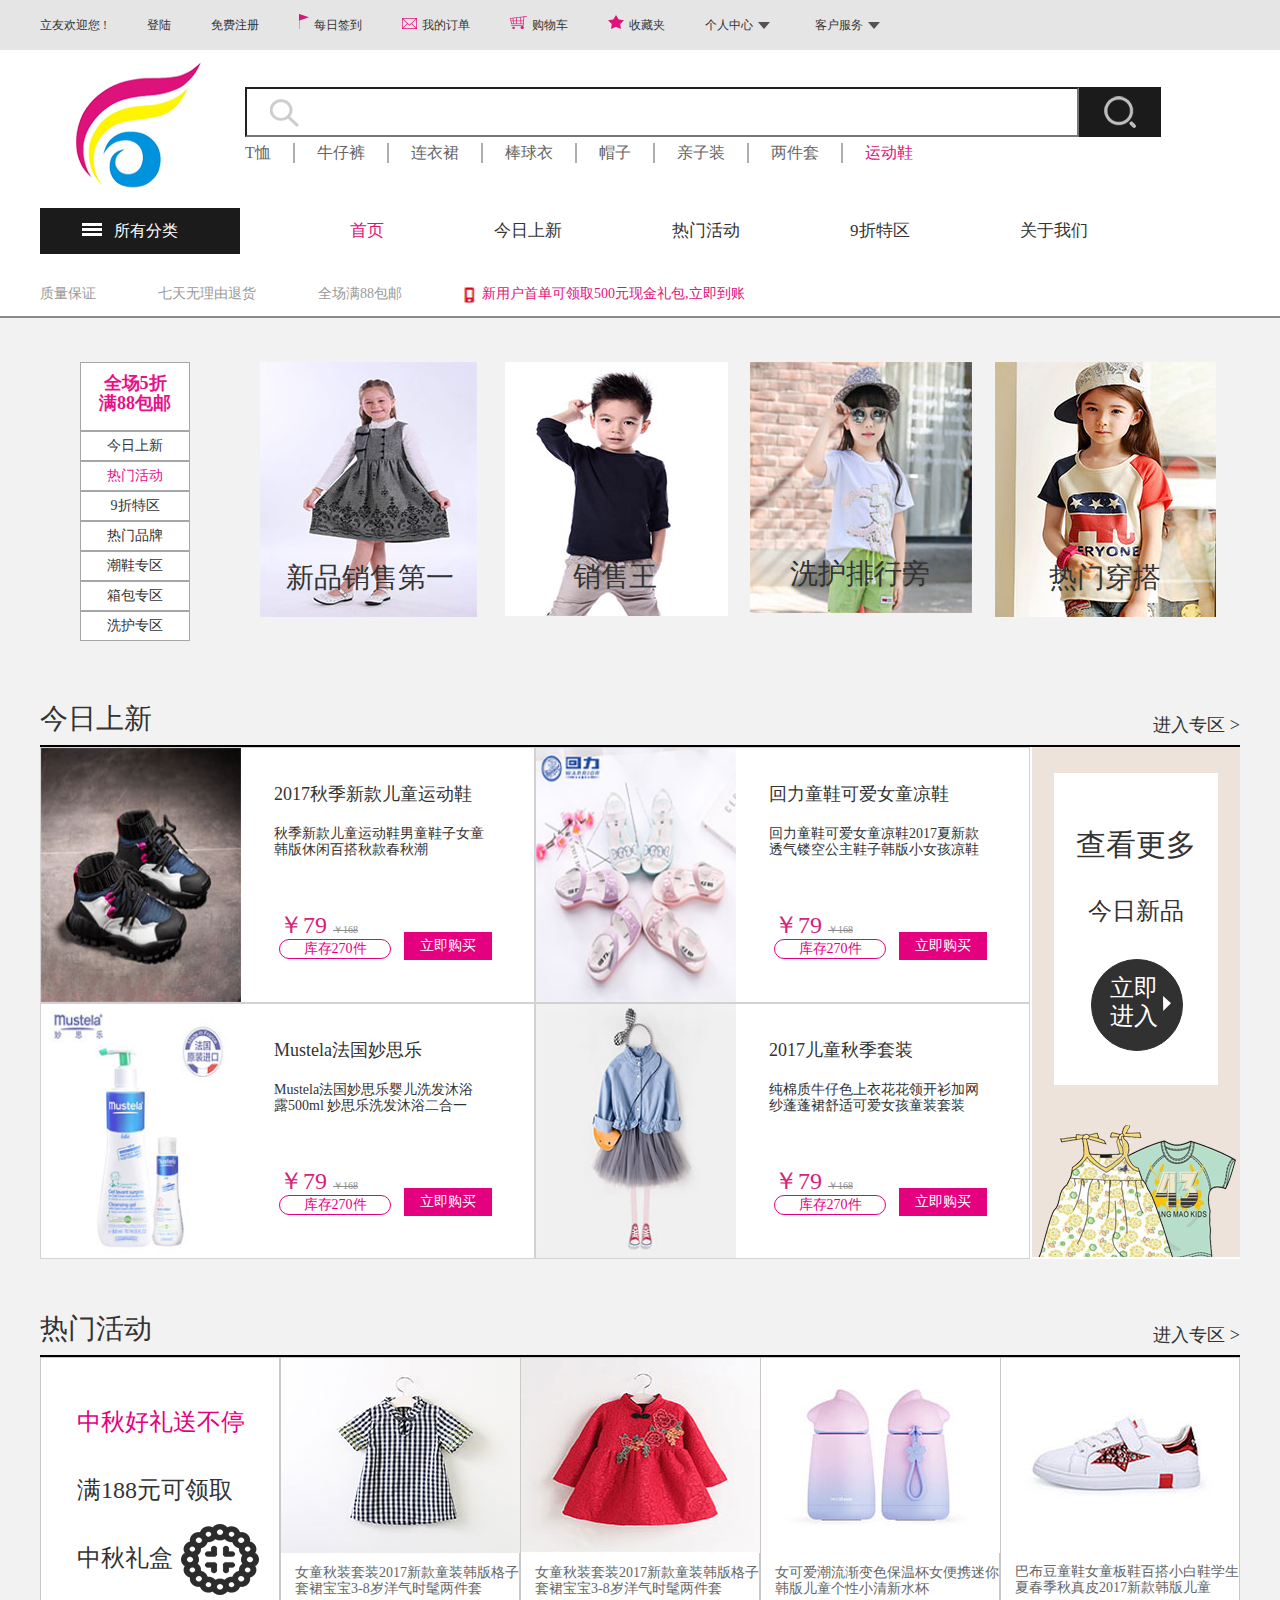
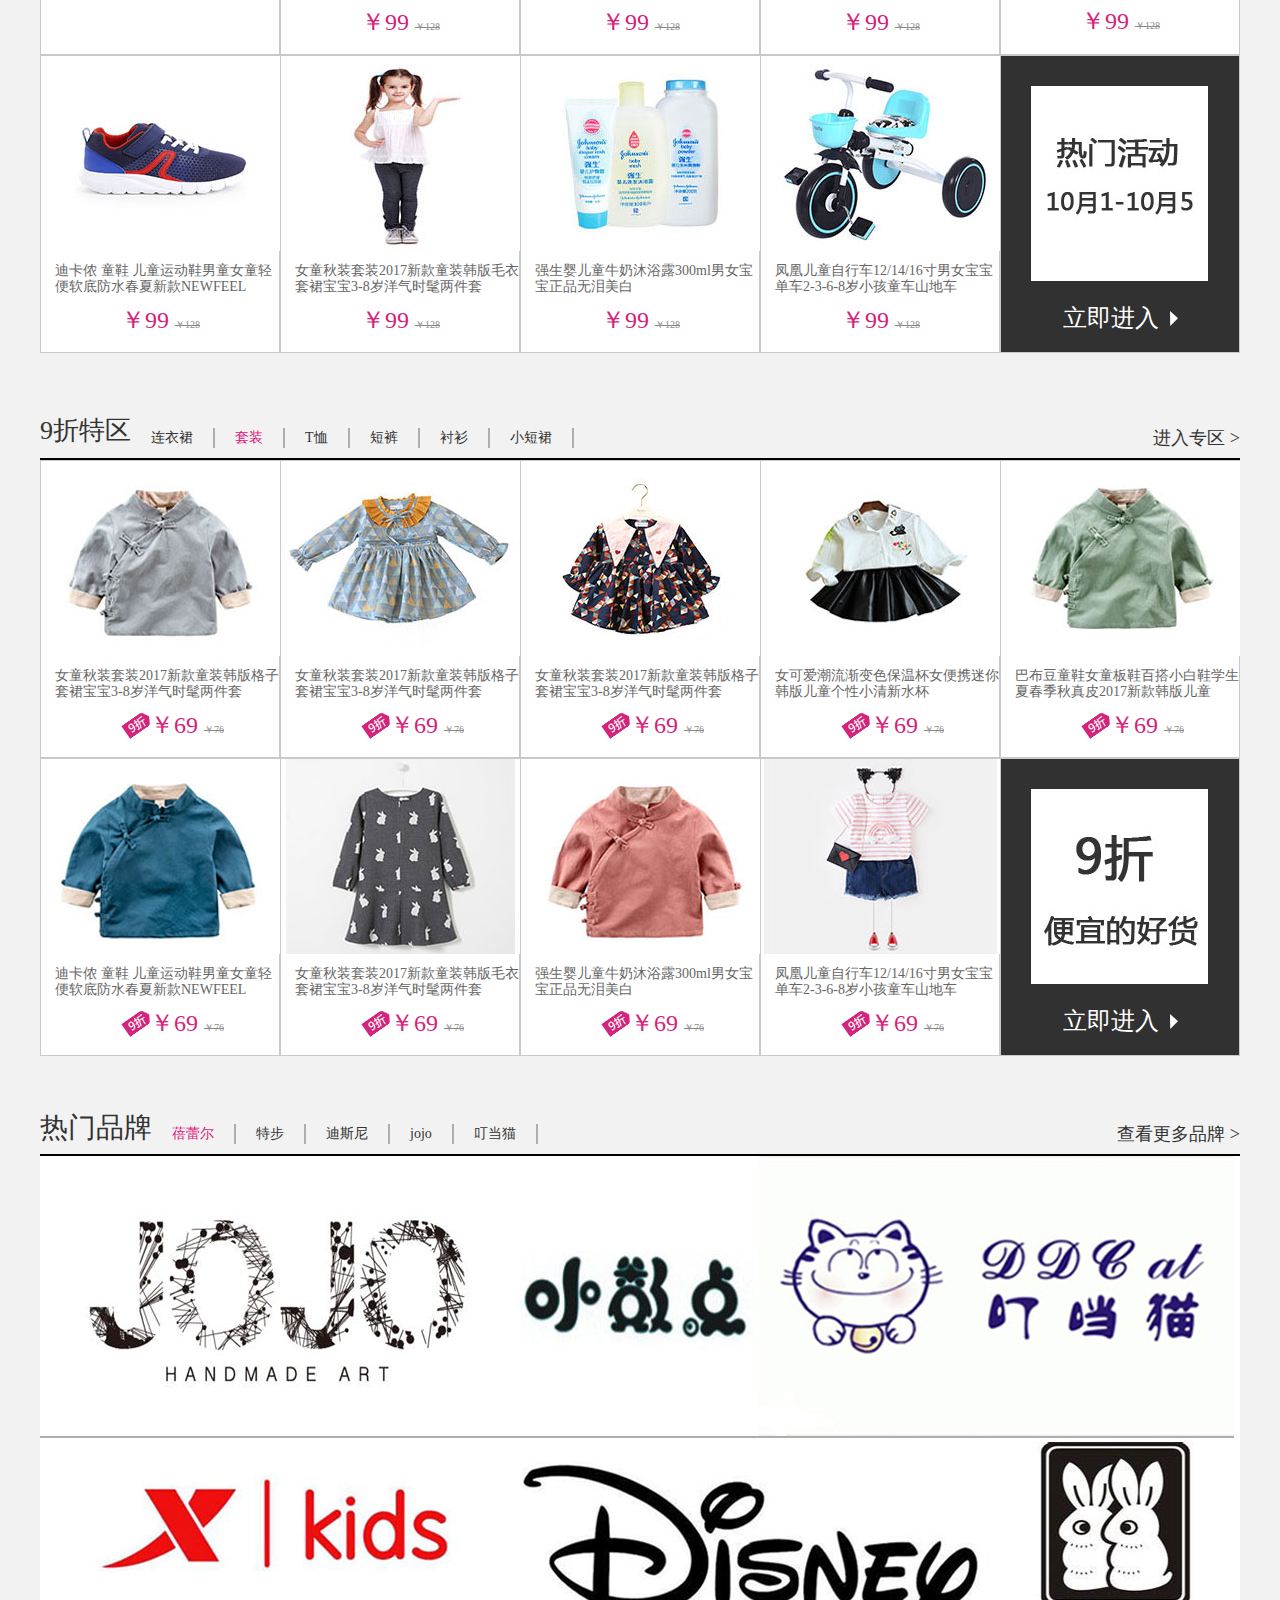
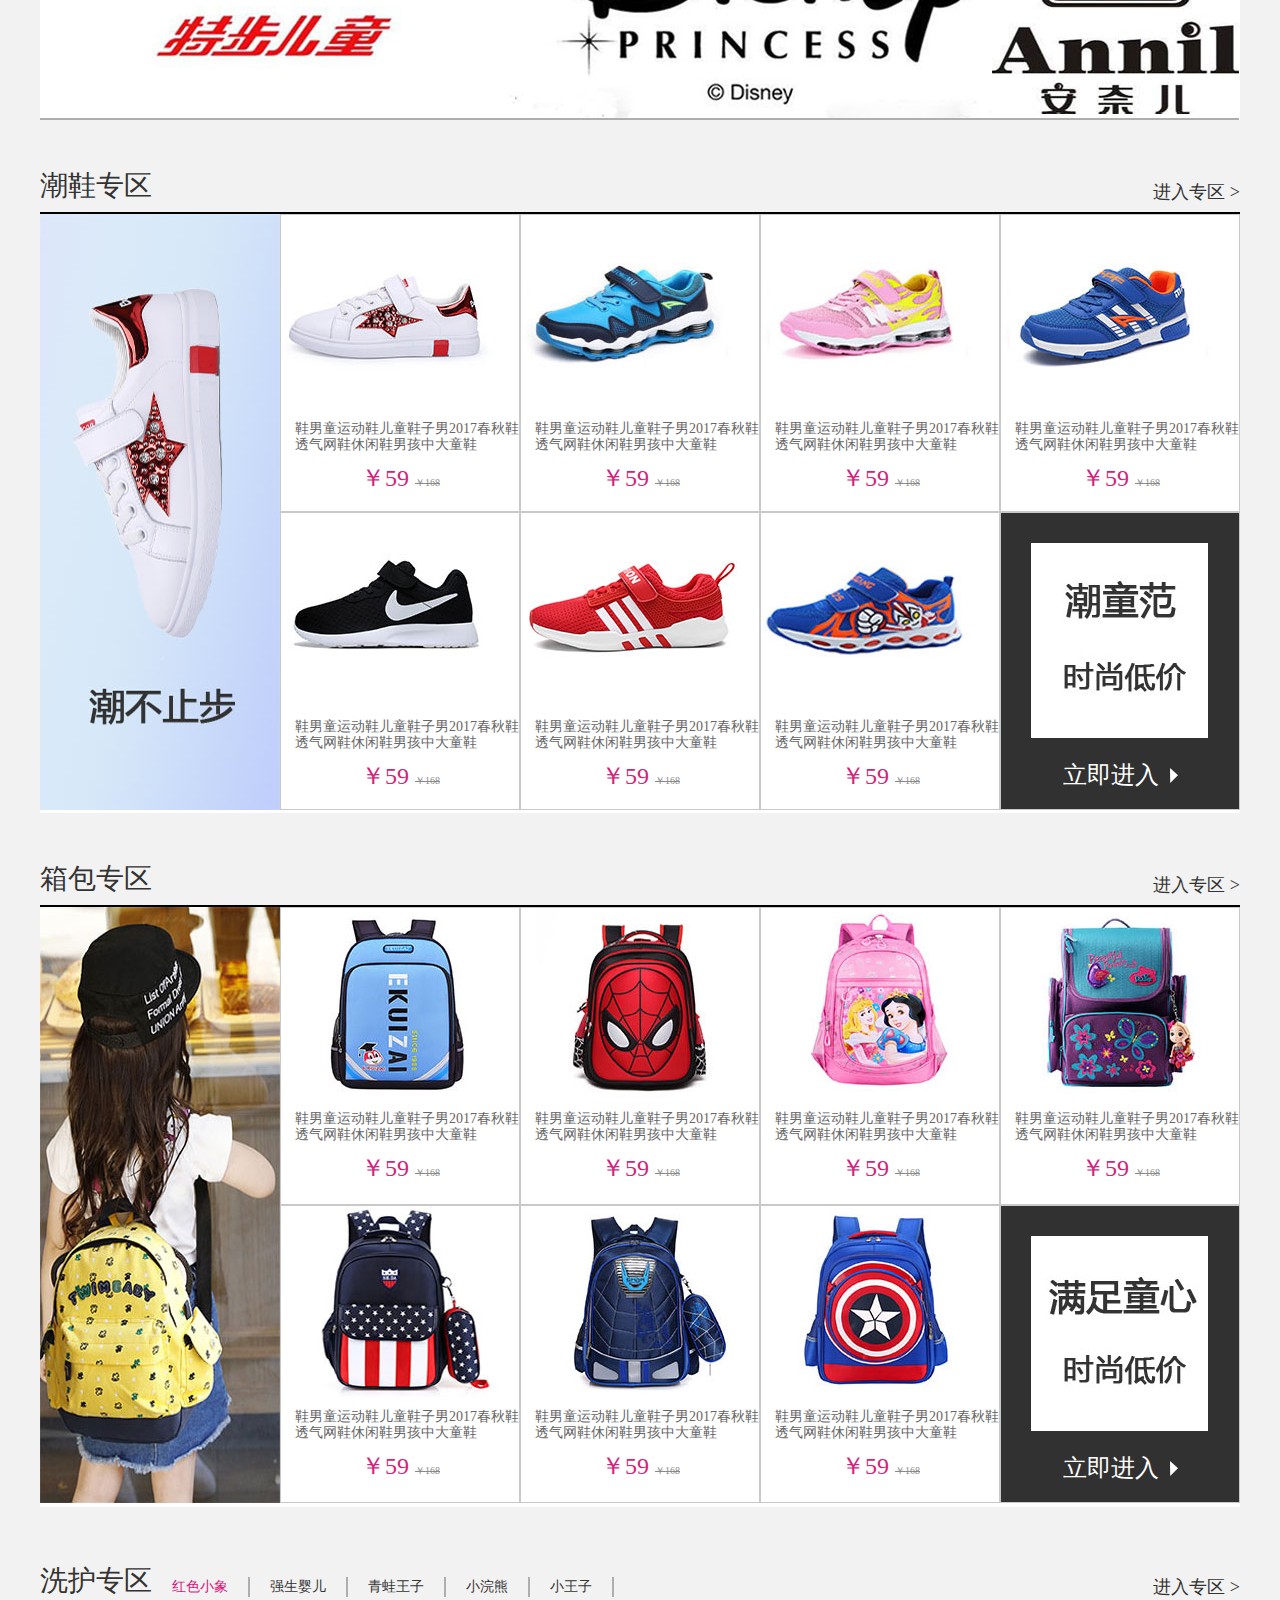
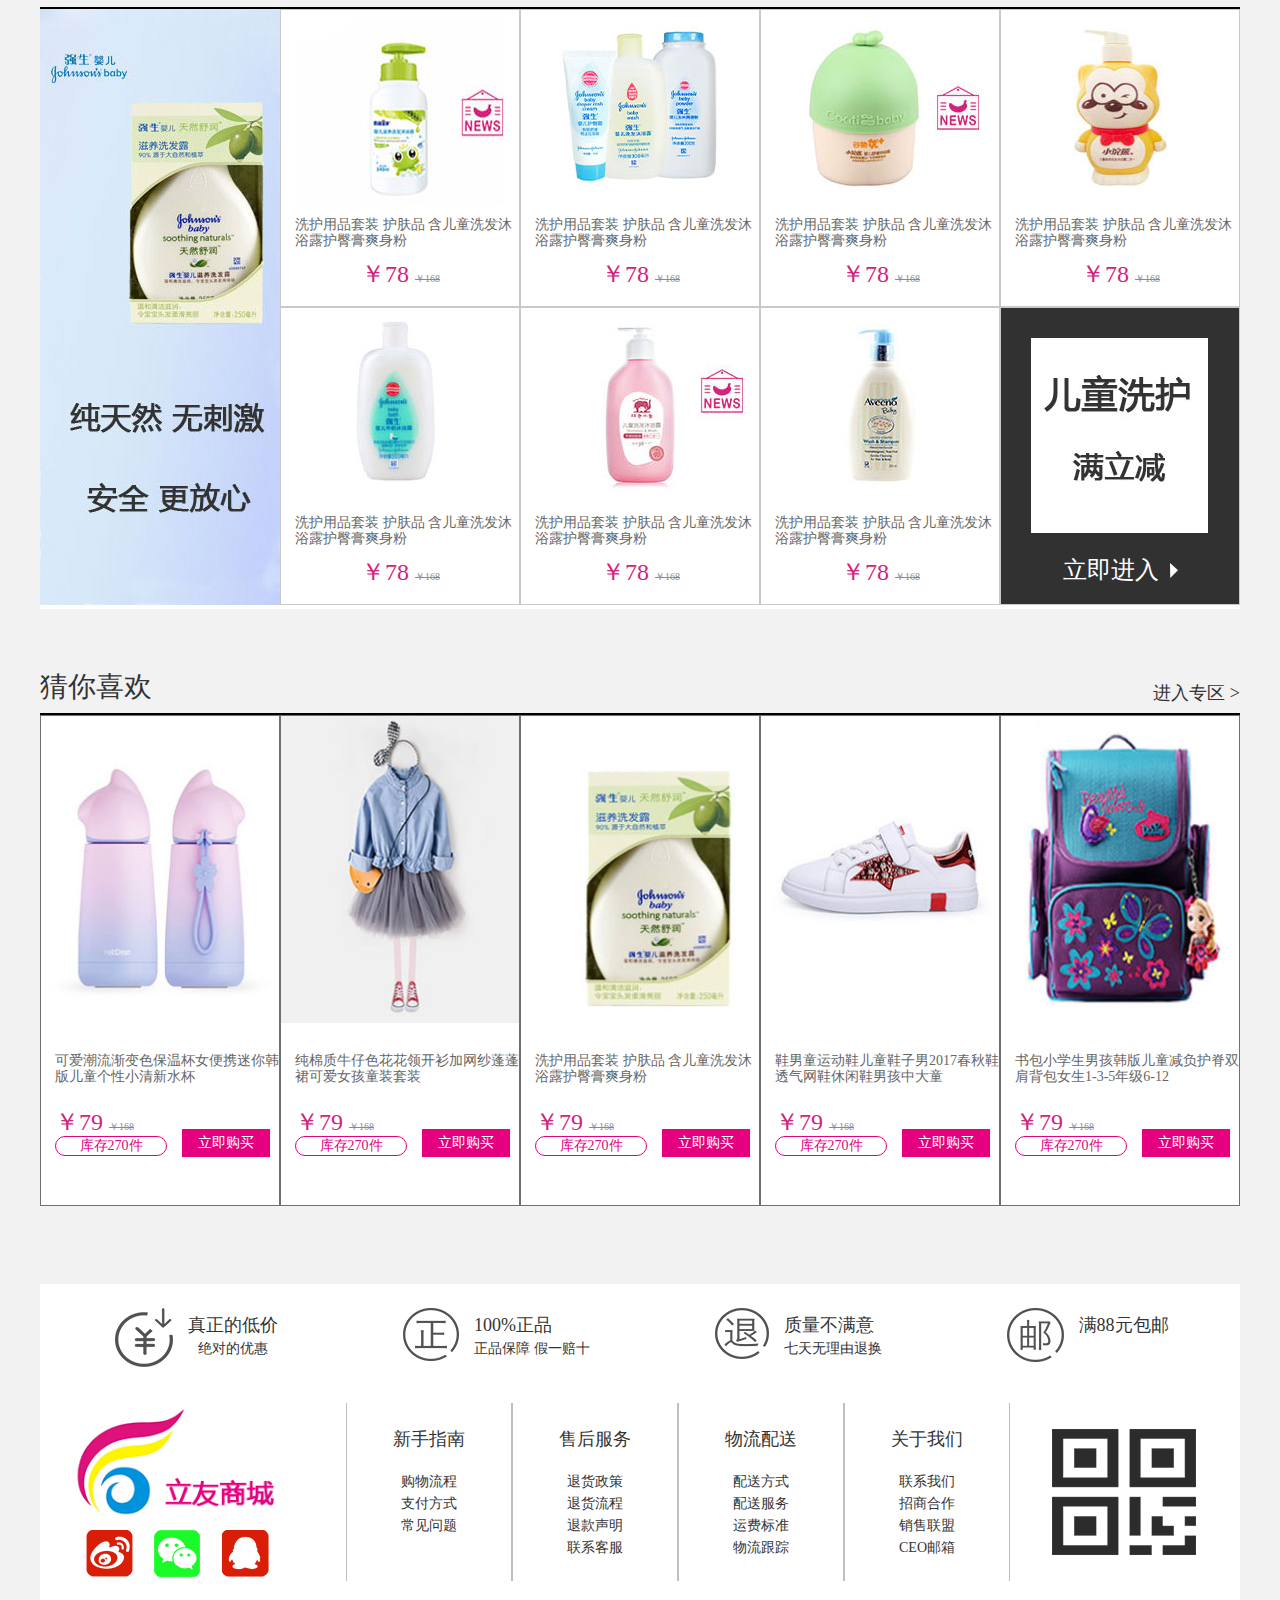
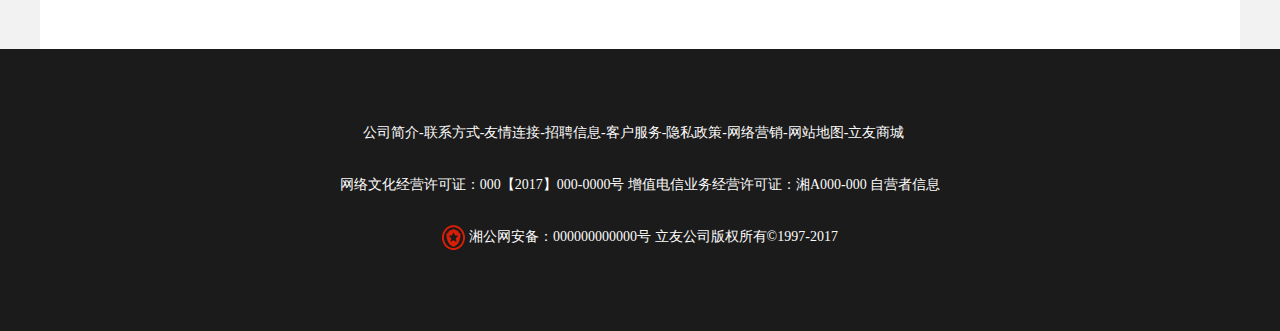
==== commit f70784d9: "10.23" ====
--- a/index.html
+++ b/index.html
@@ -48,9 +48,9 @@
         <div class="content">
         	<div class="container">
             <div class="logo">
-                <img src="images/common/logo.png">
+                <a href="#"><img src="images/common/logo.png"></a>
             </div>
-            <form class="search">
+            <form class="search" action="###" method="post">
                 <input type="text" class="text">
                 <input type="button" class="btn">
             </form>
@@ -897,7 +897,7 @@
 					</li>
 					<li>
 						<a href="#">
-							<img src="images/common/tui.png"/">
+							<img src="images/common/tui.png"/>
 							<div class="text">
 								<h3>质量不满意</h3>
 								<p>七天无理由退换</p>
@@ -955,21 +955,26 @@
 				
     			<a href="#"class="code"><img src="images/common/code.png"/></a>
 
-    			
-        </div>
-
-    </div>
-
-
-	
-
-
+        	</div>
+   	 	</div>
+ 	</div>
 
 
 
     <div class="footer">
         <div class="container">
-            <p>公司简介-联系方式-友情链接-招聘信息-客户服务-隐私政策-网络营销-网站地图-立友商城</p>
+           <!-- <p>公司简介-联系方式-友情链接-招聘信息-客户服务-隐私政策-网络营销-网站地图-立友商城</p>-->
+            <ul>
+            	<li><a href="#">公司简介</a></li>
+            	<li><a href="#">-联系方式</a></li>
+            	<li><a href="#">-友情连接</a></li> 
+            	<li><a href="#">-招聘信息</a></li>
+            	<li><a href="#">-客户服务</a></li>
+            	<li><a href="#">-隐私政策</a></li>
+            	<li><a href="#">-网络营销</a></li>
+            	<li><a href="#">-网站地图</a></li>
+            	<li><a href="#">-立友商城</a></li>
+            </ul>
             <p>网络文化经营许可证：000【2017】000-0000号 增值电信业务经营许可证：湘A000-000 自营者信息</p>
             <p><img src="images/common/police.png">湘公网安备：000000000000号 立友公司版权所有©1997-2017</p>
         </div>
--- a/css/index.css
+++ b/css/index.css
@@ -1573,6 +1573,25 @@
 	margin: 0 auto;
 }
 
+.footer .container ul {
+	overflow: hidden;
+	width: 554px;
+	margin:0 auto;
+}
+
+.footer .container ul li {
+	float: left;
+	padding-top: 58px;
+	
+}
+
+.footer .container ul li a{
+	color: #fdfcfc;
+	font-size: 14px;
+	line-height: 52px;
+	text-align: center;
+}
+
 .footer .container p {
 	color: #fdfcfc;
 	font-size: 14px;
@@ -1586,10 +1605,6 @@
 	margin-right: 4px;
 }
 
-.footer .container p:first-child {
-	padding-top: 58px;
-}
-
 .footer .container p:last-child {
 	padding-bottom: 68px;
 }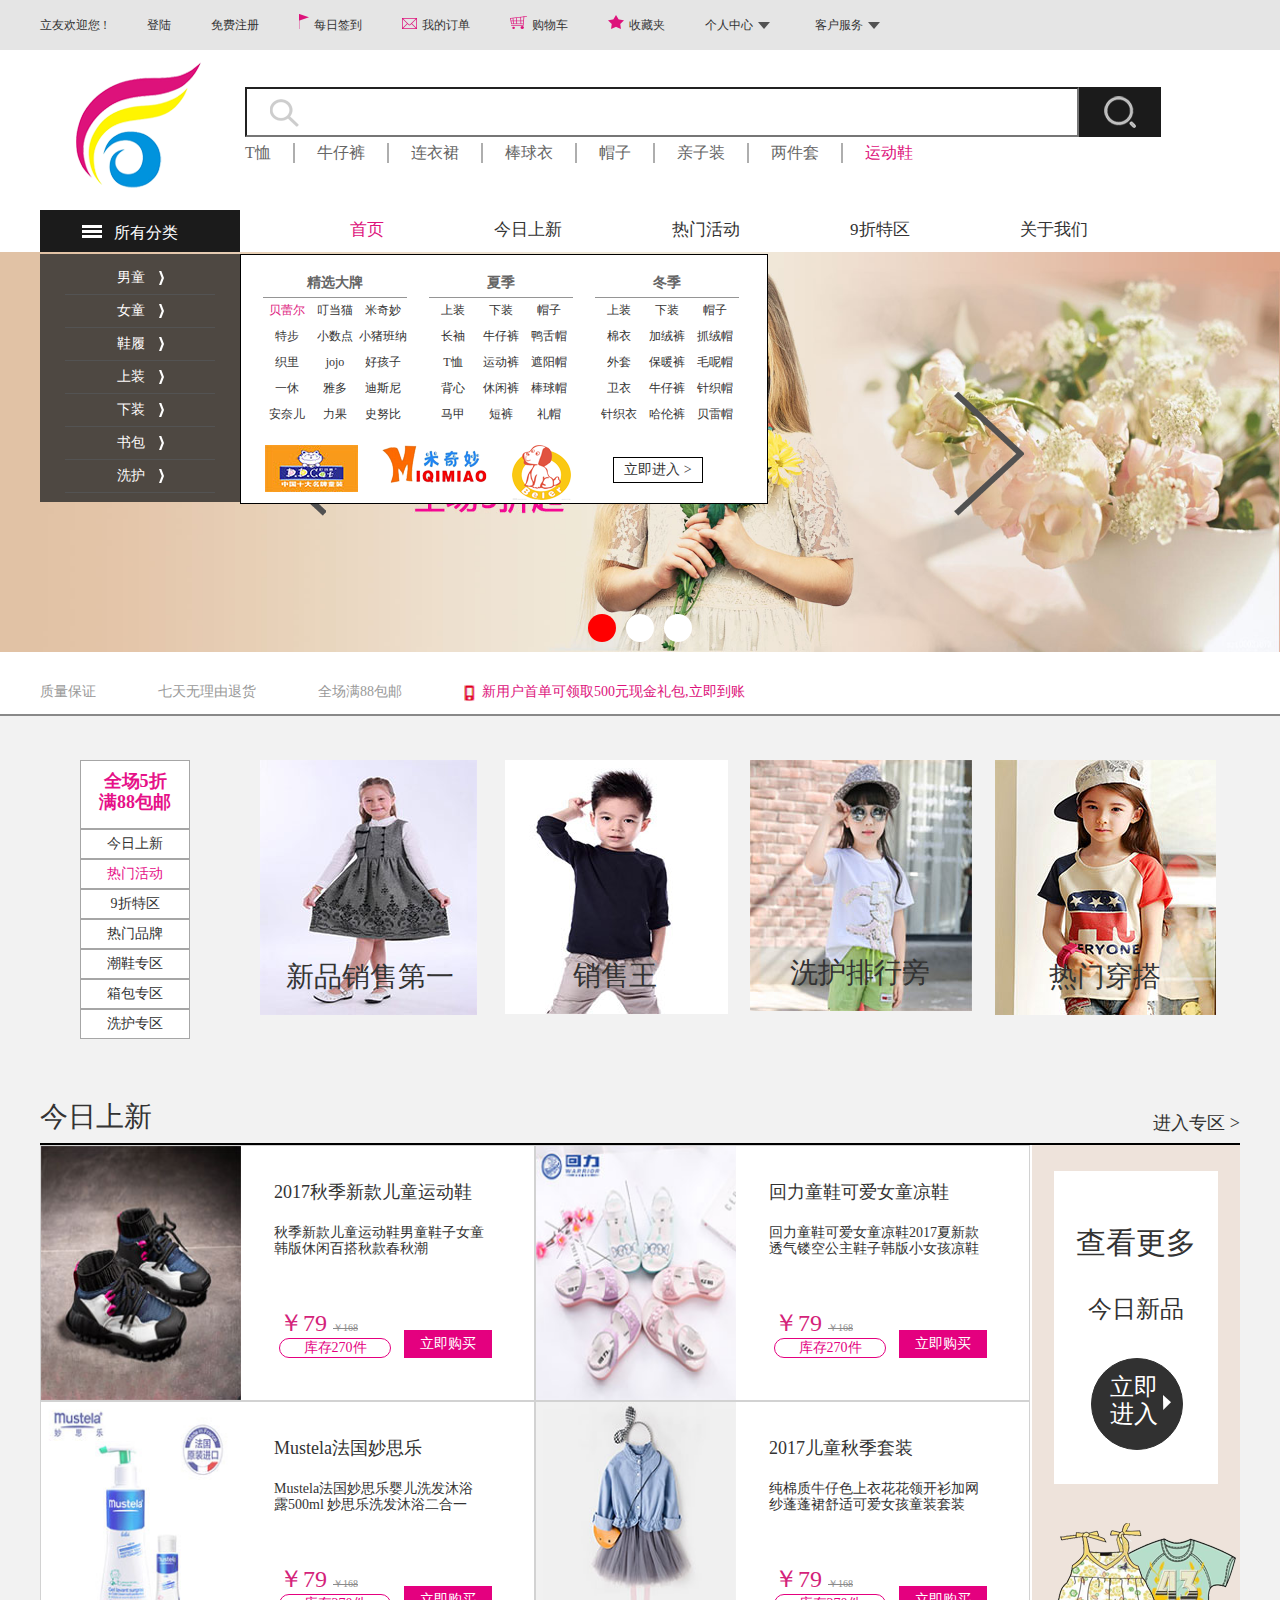
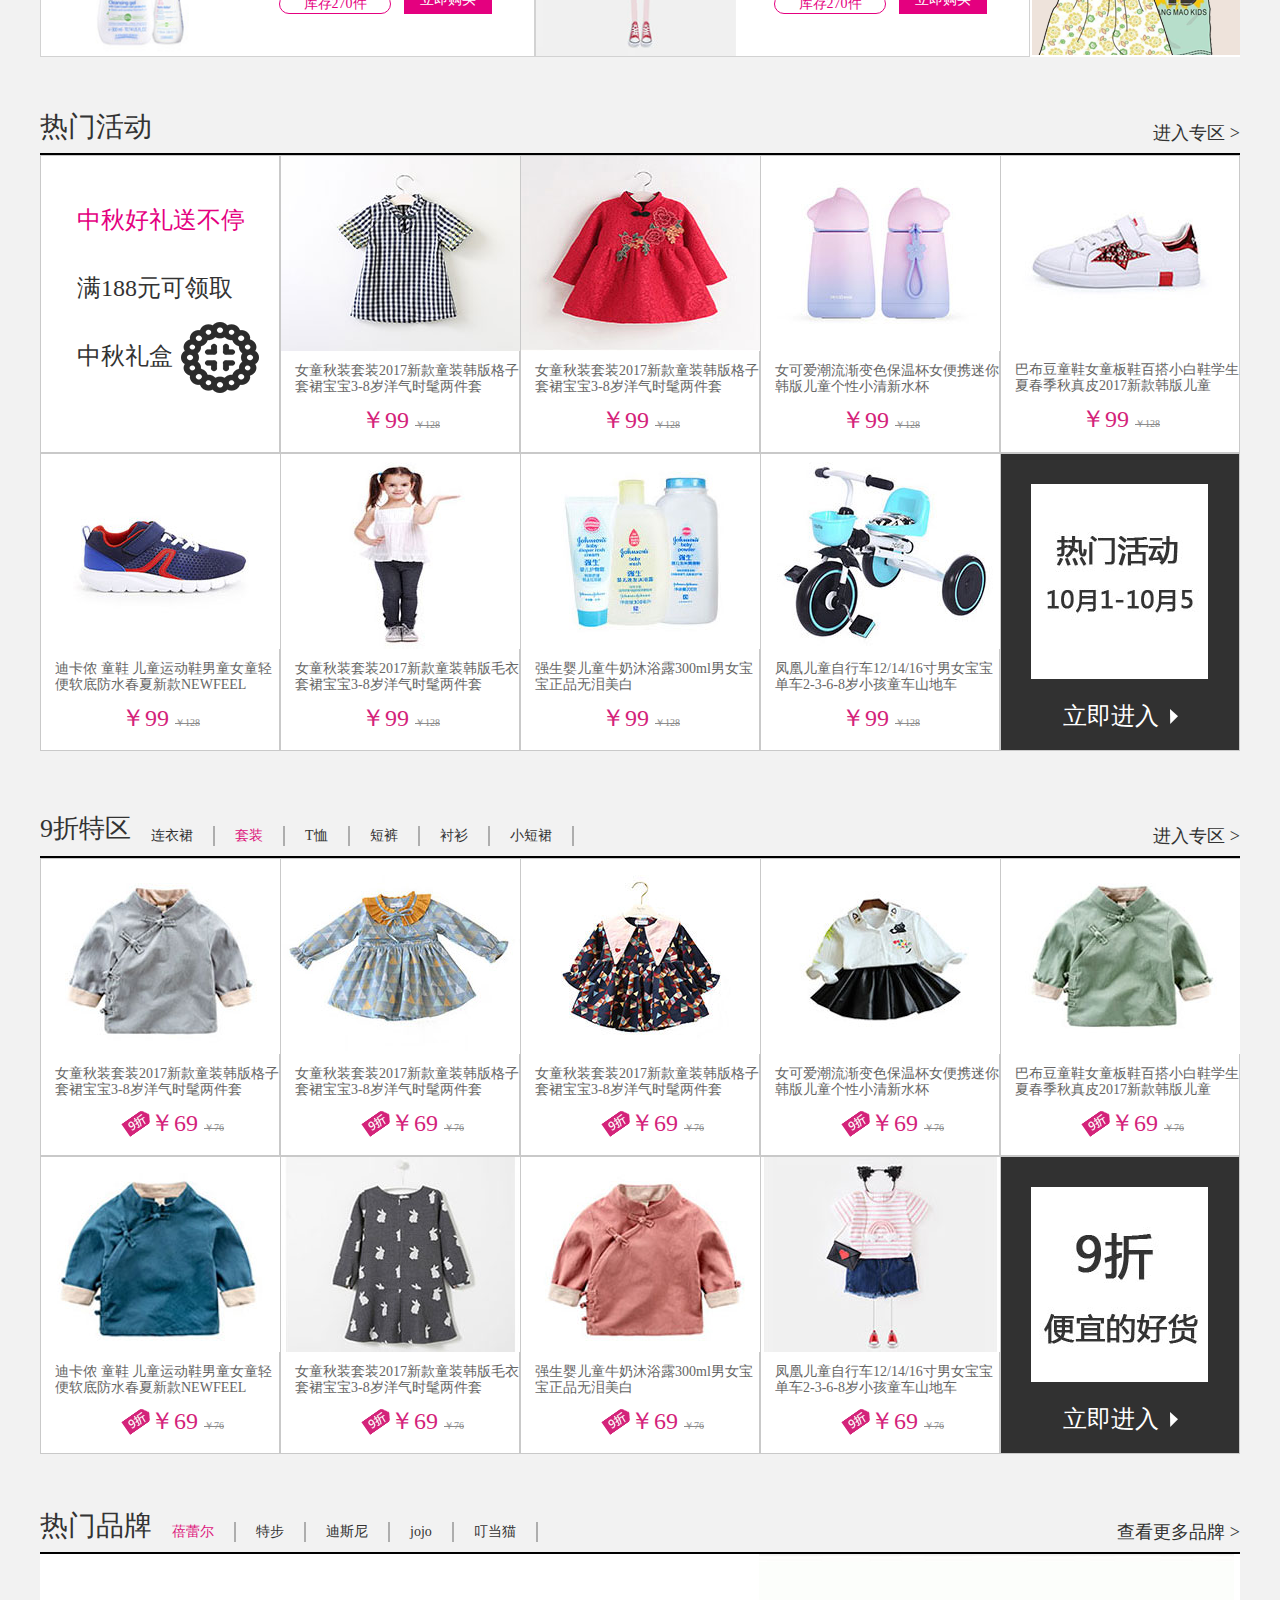
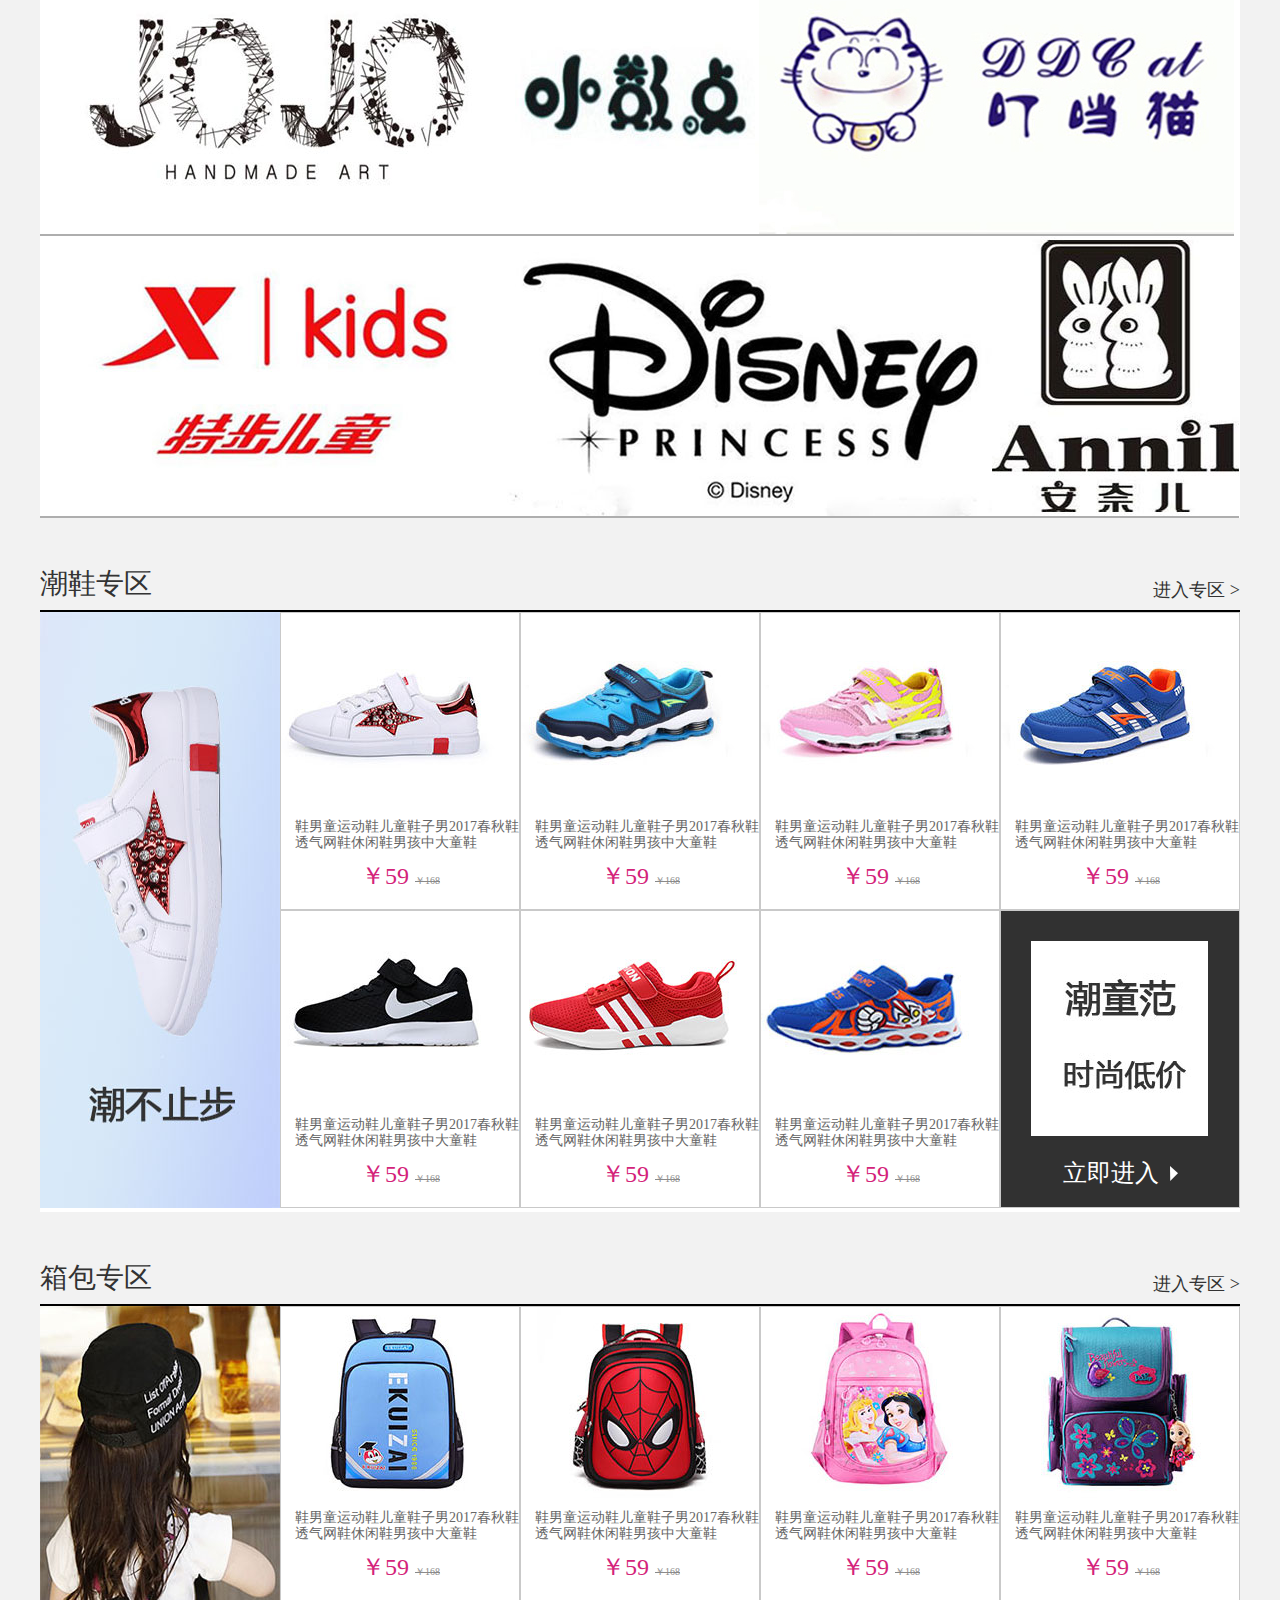
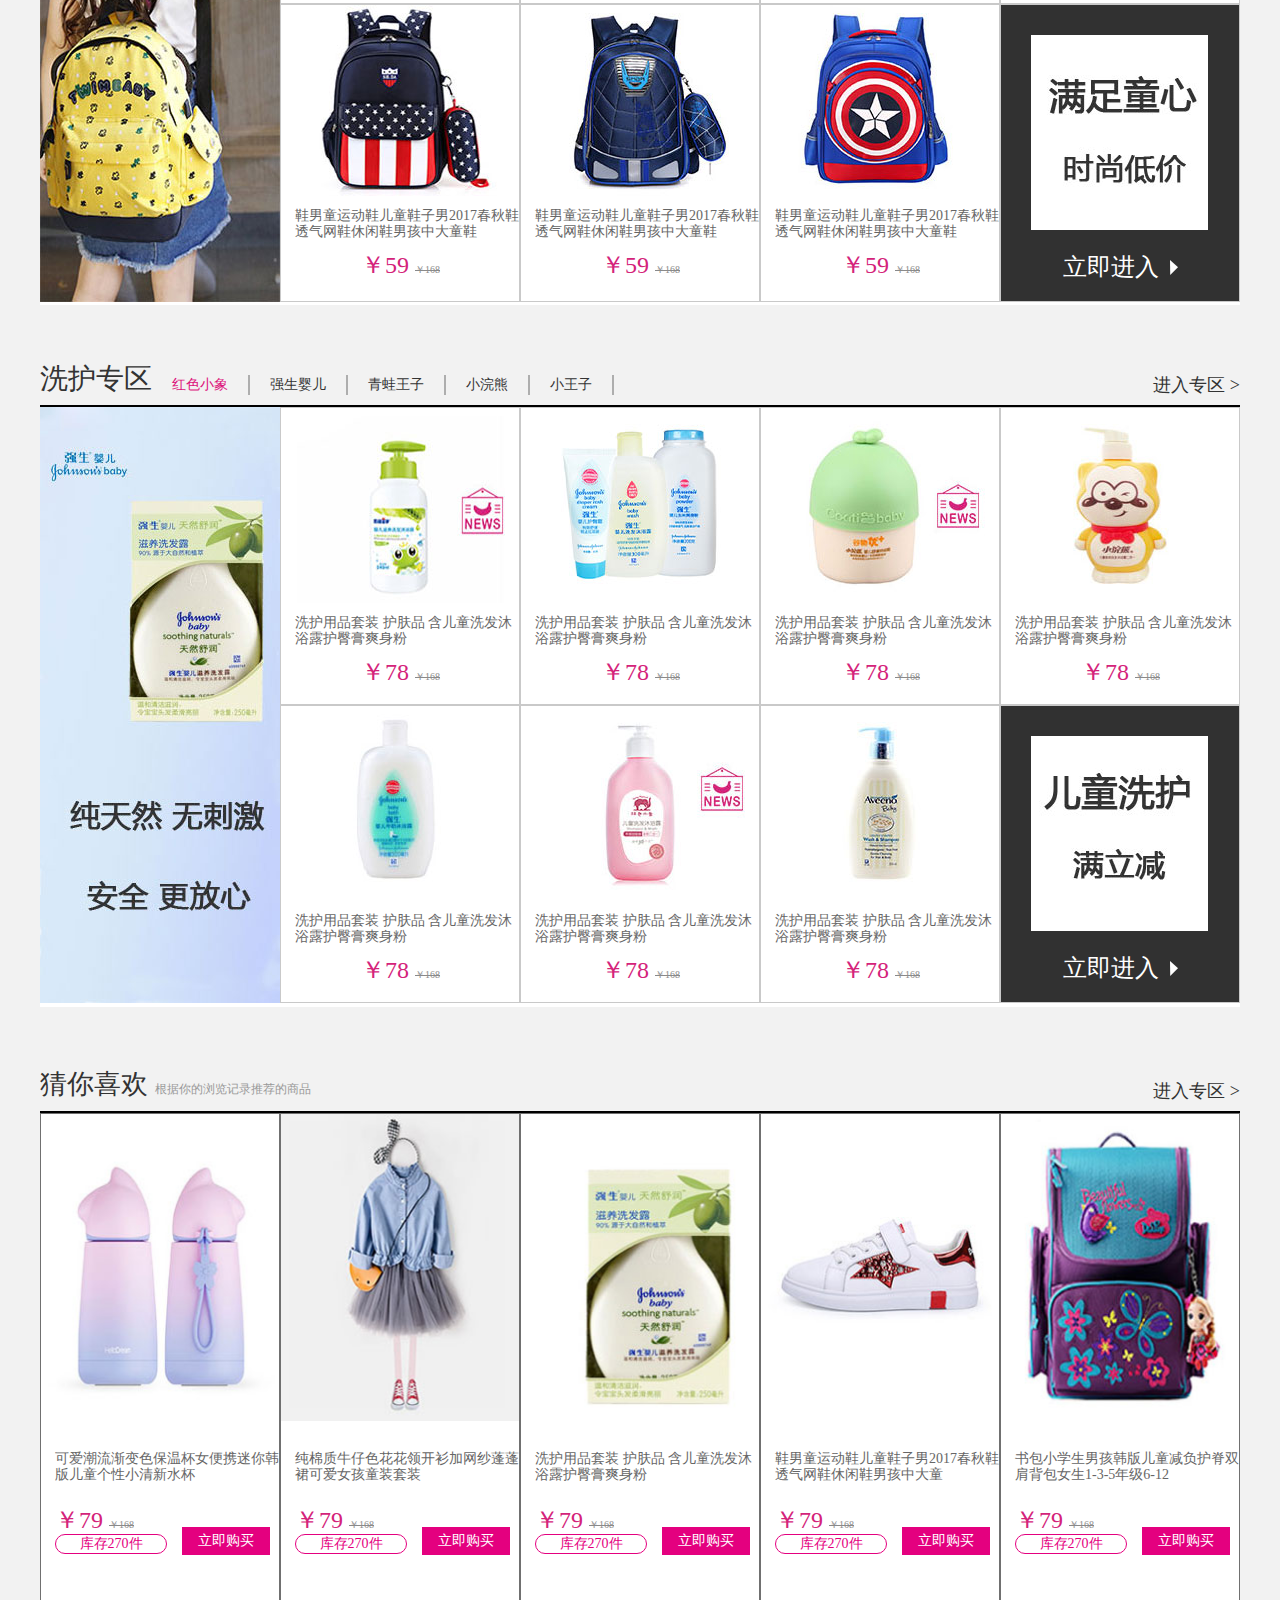
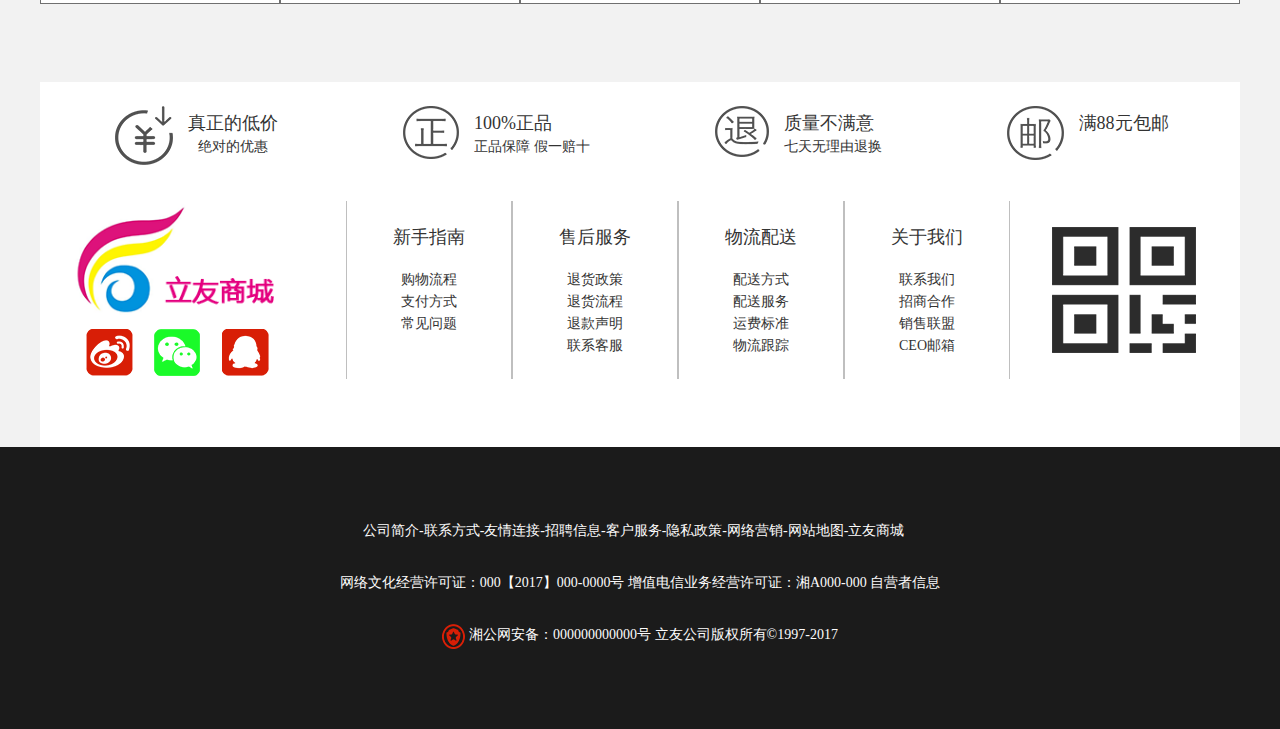
==== commit c9a43bdb: "1031" ====
--- a/index.html
+++ b/index.html
@@ -1,988 +1,1218 @@
 <!DOCTYPE html>
 <html lang="en">
 
-<head>
-    <meta charset="UTF-8">
-    <title>Document</title>
-    <link rel="stylesheet" type="text/css" href="css/reset.css">
-    <link rel="stylesheet" type="text/css" href="css/index.css">
-    <script type="text/javascript" src="js/jquery1.42.min.js"></script>
-    <script type="text/javascript" src="js/jquery.SuperSlide.2.1.1.js"></script>
-    <script type="text/javascript" src="js/jquery.placeholder.js"></script>
-    
-</head>
-
-<body>
-    <div class="header">
-        <div class="top">
-            <ul class="menu">
-                <li>立友欢迎您 !</li>
-                <li>
-                    <a href="#">登陆</a>
-                </li>
-                <li>
-                    <a href="#">免费注册</a>
-                </li>
-                <li>
-                    <a href="#">
-                        <img src="images/common/hq.png">每日签到
-                    </a>
-                </li>
-                <li>
-                    <a href="#"><img src="images/common/yj.png">我的订单</a>
-                </li>
-                <li>
-                    <a href="#"><img src="images/common/car.png">购物车</a>
-                </li>
-                <li>
-                    <a href="#"><img src="images/common/xx.png">收藏夹</a>
-                </li>
-                <li>
-                    <a href="#"><span>个人中心</span><img src="images/common/sj.png"></a>
-                </li>
-                <li>
-                    <a href="#"><span>客户服务</span><img src="images/common/sj.png"></a>
-                </li>
-            </ul>
-        </div>
-        <div class="content">
-        	<div class="container">
-            <div class="logo">
-                <a href="#"><img src="images/common/logo.png"></a>
-            </div>
-            <form class="search" action="###" method="post">
-                <input type="text" class="text">
-                <input type="button" class="btn">
-            </form>
-            <ul class="list">
-                <li>
-                    <a href="#">T恤</a>
-                </li>
-                <li>
-                    <a href="#">牛仔裤</a>
-                </li>
-                <li>
-                    <a href="#">连衣裙</a>
-                </li>
-                <li>
-                    <a href="#">棒球衣</a>
-                </li>
-                <li>
-                    <a href="#">帽子</a>
-                </li>
-                <li>
-                    <a href="#">亲子装</a>
-                </li>
-                <li>
-                    <a href="#">两件套</a>
-                </li>
-                <li>
-                    <a href="#" class="current">运动鞋</a>
-                </li>
-            </ul>
-                
-        </div>
-        <div class="bottom">
-                    <div class="title">
-                        <a href="#"><img src="images/common/h.png">所有分类</a>
-                    </div>
-                    <ul class="sidebar">
-                        <li>
-                            <a href="#">男童　<img src="images/common/jt.png"></a>
-                        </li>
-                        <li>
-                            <a href="#">女童　<img src="images/common/jt.png"></a>
-                        </li>
-                        <li>
-                            <a href="#">鞋履　<img src="images/common/jt.png"></a>
-                        </li>
-                        <li>
-                            <a href="#">上装　<img src="images/common/jt.png"></a>
-                        </li>
-                        <li>
-                            <a href="#">下装　<img src="images/common/jt.png"></a>
-                        </li>
-                        <li>
-                            <a href="#">书包　<img src="images/common/jt.png"></a>
-                        </li>
-                        <li>
-                            <a href="#">洗护　<img src="images/common/jt.png"></a>
-                        </li>
-                    </ul>
-                    <ul class="nav">
-                    <li class="current">
-                        <a href="#">首页</a>
-                    </li>
-                    <li>
-                        <a href="#">今日上新</a>
-                    </li>
-                    <li>
-                        <a href="#">热门活动</a>
-                    </li>
-                    <li>
-                        <a href="#">9折特区</a>
-                    </li>
-                    <li>
-                        <a href="#">关于我们</a>
-                    </li>
-                </ul>
-                <!-- <div class="submenu">
-				<h4>精选大牌</h4>
-			</div> -->
-                
-        </div>
-        </div>
-    </div>
-
-	<div class="banner">
-            <div class="focusBox" style="margin:0 auto">
-                <ul class="pic">
-                    <li><img src="images/banner/banner1.jpg" /></li>
-                    <li><img src="images/banner/banner2.jpg" /></li>
-                    <li><img src="images/banner/banner3.jpg" /></li>
-                </ul>
-                <a class="prev" href="javascript:void(0)"></a>
-                <a class="next" href="javascript:void(0)"></a>
-                <ul class="hd">
-                    <li></li>
-                    <li></li>
-                    <li></li>
-                </ul>
-            </div>
-    </div>
-
-	<div class="info">
-        <div class="container">
-	       	<ul class="title">
-	        	<li>质量保证</li>
-	        	<li>七天无理由退货</li>
-	        	<li>全场满88包邮</li>
-	        	<li><img src="images/common/phone.png">新用户首单可领取500元现金礼包,立即到账</li>
-        	</ul>
-	    </div>	
-    </div>
-
-    <div class="middle">
-    	<div class="container">
-    		<div class="sidebar">
-    			<h3>全场5折<br>满88包邮</h3>
-	        	<ul>
-	        		<li><a href="#">今日上新</a></li>
-	        		<li class="current"><a href="#">热门活动</a></li>
-	        		<li><a href="#">9折特区</a></li>
-	        		<li><a href="#">热门品牌</a></li>
-	        		<li><a href="#">潮鞋专区</a></li>
-	        		<li><a href="#">箱包专区</a></li>
-	        		<li><a href="#">洗护专区</a></li>
-	        	</ul>
-        	</div>
-
-
-        	<div class="pic">
-        		<ul>
-        			<li>
-        				<a href=""><span>新品销售第一</span><img src="images/index/tpic/t1.jpg"></a>
-        			</li>
-        			<li>
-        				<a href=""><span>销售王</span><img src="images/index/tpic/t2.jpg"></a>
-        			</li>
-        			<li>
-        				<a href=""><span>洗护排行旁</span><img src="images/index/tpic/t3.jpg"></a>
-        			</li>
-        			<li>
-        				<a href=""><span>热门穿搭</span><img src="images/index/tpic/t4.jpg"></a>
-        			</li>
-        		</ul>
-        	</div>
-
-			
-			<!-- 今日上新 -->
-			<div class="newPro">
-				<div class="top">
-					<h4>今日上新</h4>
-					<a href="#">进入专区 ></a>
+	<head>
+		<meta charset="UTF-8">
+		<title>首页</title>
+		<link rel="stylesheet" type="text/css" href="css/reset.css">
+		<link rel="stylesheet" type="text/css" href="css/index.css">
+		<script type="text/javascript" src="js/jquery1.42.min.js"></script>
+		<script type="text/javascript" src="js/jquery.SuperSlide.2.1.1.js"></script>
+		<script type="text/javascript" src="js/jquery.placeholder.js"></script>
+
+	</head>
+
+	<body>
+		<div class="header">
+			<div class="top">
+				<ul class="menu">
+					<li>立友欢迎您 !</li>
+					<li>
+						<a href="#">登陆</a>
+					</li>
+					<li>
+						<a href="#">免费注册</a>
+					</li>
+					<li>
+						<a href="#">
+							<img src="images/common/hq.png">每日签到
+						</a>
+					</li>
+					<li>
+						<a href="#"><img src="images/common/yj.png">我的订单</a>
+					</li>
+					<li>
+						<a href="#"><img src="images/common/car.png">购物车</a>
+					</li>
+					<li>
+						<a href="#"><img src="images/common/xx.png">收藏夹</a>
+					</li>
+					<li>
+						<a href="#"><span>个人中心</span><img src="images/common/sj.png"></a>
+					</li>
+					<li>
+						<a href="#"><span>客户服务</span><img src="images/common/sj.png"></a>
+					</li>
+				</ul>
+			</div>
+			<div class="content">
+				<div class="container">
+					<div class="logo">
+						<a href="#"><img src="images/common/logo.png"></a>
+					</div>
+					<form class="search" action="###" method="post">
+						<input type="text" class="text">
+						<input type="button" class="btn">
+					</form>
+					<ul class="list">
+						<li>
+							<a href="#">T恤</a>
+						</li>
+						<li>
+							<a href="#">牛仔裤</a>
+						</li>
+						<li>
+							<a href="#">连衣裙</a>
+						</li>
+						<li>
+							<a href="#">棒球衣</a>
+						</li>
+						<li>
+							<a href="#">帽子</a>
+						</li>
+						<li>
+							<a href="#">亲子装</a>
+						</li>
+						<li>
+							<a href="#">两件套</a>
+						</li>
+						<li>
+							<a href="#" class="current">运动鞋</a>
+						</li>
+					</ul>
+
 				</div>
-				<div class="main">
+				<div class="bottom">
+					<div class="title">
+						<a href="#"><img src="images/common/h.png">所有分类</a>
+					</div>
+					<ul class="sidebar">
+						<li>
+							<a href="#">男童　<img src="images/common/jt.png"></a>
+						</li>
+						<li>
+							<a href="#">女童　<img src="images/common/jt.png"></a>
+						</li>
+						<li>
+							<a href="#">鞋履　<img src="images/common/jt.png"></a>
+						</li>
+						<li>
+							<a href="#">上装　<img src="images/common/jt.png"></a>
+						</li>
+						<li>
+							<a href="#">下装　<img src="images/common/jt.png"></a>
+						</li>
+						<li>
+							<a href="#">书包　<img src="images/common/jt.png"></a>
+						</li>
+						<li>
+							<a href="#">洗护　<img src="images/common/jt.png"></a>
+						</li>
+					</ul>
+					<ul class="nav">
+						<li class="current">
+							<a href="#">首页</a>
+						</li>
+						<li>
+							<a href="#">今日上新</a>
+						</li>
+						<li>
+							<a href="#">热门活动</a>
+						</li>
+						<li>
+							<a href="#">9折特区</a>
+						</li>
+						<li>
+							<a href="#">关于我们</a>
+						</li>
+					</ul>
+					<div class="submenu">
+						<div class="subnav">
+							<h4>精选大牌</h4>
+							<ul class="itemnav">
+
+								<li class="current">
+									<a href="javascript:void(0)">贝蕾尔</a>
+								</li>
+								<li>
+									<a href="javascript:void(0)">叮当猫</a>
+								</li>
+								<li>
+									<a href="javascript:void(0)">米奇妙</a>
+								</li>
+
+								<li>
+									<a href="javascript:void(0)">特步</a>
+								</li>
+								<li>
+									<a href="javascript:void(0)">小数点</a>
+								</li>
+								<li>
+									<a href="javascript:void(0)">小猪班纳</a>
+								</li>
+
+								<li>
+									<a href="javascript:void(0)">织里</a>
+								</li>
+								<li>
+									<a href="javascript:void(0)">jojo</a>
+								</li>
+								<li>
+									<a href="javascript:void(0)">好孩子</a>
+								</li>
+
+								<li>
+									<a href="javascript:void(0)">一休</a>
+								</li>
+								<li>
+									<a href="javascript:void(0)">雅多</a>
+								</li>
+								<li>
+									<a href="javascript:void(0)">迪斯尼</a>
+								</li>
+
+								<li>
+									<a href="javascript:void(0)">安奈儿</a>
+								</li>
+								<li>
+									<a href="javascript:void(0)">力果</a>
+								</li>
+								<li>
+									<a href="javascript:void(0)">史努比</a>
+								</li>
+
+							</ul>
+
+						</div>
+
+						<div class="subnav">
+							<h4>夏季</h4>
+							<ul class="itemnav">
+
+								<li>
+									<a href="javascript:void(0)">上装</a>
+								</li>
+								<li>
+									<a href="javascript:void(0)">下装</a>
+								</li>
+								<li>
+									<a href="javascript:void(0)">帽子</a>
+								</li>
+
+								<li>
+									<a href="javascript:void(0)">长袖</a>
+								</li>
+								<li>
+									<a href="javascript:void(0)">牛仔裤</a>
+								</li>
+								<li>
+									<a href="javascript:void(0)">鸭舌帽</a>
+								</li>
+
+								<li>
+									<a href="javascript:void(0)">T恤</a>
+								</li>
+								<li>
+									<a href="javascript:void(0)">运动裤</a>
+								</li>
+								<li>
+									<a href="javascript:void(0)">遮阳帽</a>
+								</li>
+
+								<li>
+									<a href="javascript:void(0)">背心</a>
+								</li>
+								<li>
+									<a href="javascript:void(0)">休闲裤</a>
+								</li>
+								<li>
+									<a href="javascript:void(0)">棒球帽</a>
+								</li>
+
+								<li>
+									<a href="javascript:void(0)">马甲</a>
+								</li>
+								<li>
+									<a href="javascript:void(0)">短裤</a>
+								</li>
+								<li>
+									<a href="javascript:void(0)">礼帽</a>
+								</li>
+
+							</ul>
+
+						</div>
+
+						<div class="subnav">
+							<h4>冬季</h4>
+							<ul class="itemnav">
+
+								<li>
+									<a href="javascript:void(0)">上装</a>
+								</li>
+								<li>
+									<a href="javascript:void(0)">下装</a>
+								</li>
+								<li>
+									<a href="javascript:void(0)">帽子</a>
+								</li>
+
+								<li>
+									<a href="javascript:void(0)">棉衣</a>
+								</li>
+								<li>
+									<a href="javascript:void(0)">加绒裤</a>
+								</li>
+								<li>
+									<a href="javascript:void(0)">抓绒帽</a>
+								</li>
+
+								<li>
+									<a href="javascript:void(0)">外套</a>
+								</li>
+								<li>
+									<a href="javascript:void(0)">保暖裤</a>
+								</li>
+								<li>
+									<a href="javascript:void(0)">毛呢帽</a>
+								</li>
+
+								<li>
+									<a href="javascript:void(0)">卫衣</a>
+								</li>
+								<li>
+									<a href="javascript:void(0)">牛仔裤</a>
+								</li>
+								<li>
+									<a href="javascript:void(0)">针织帽</a>
+								</li>
+
+								<li>
+									<a href="javascript:void(0)">针织衣 </a>
+								</li>
+								<li>
+									<a href="javascript:void(0)">哈伦裤</a>
+								</li>
+								<li>
+									<a href="javascript:void(0)">贝雷帽</a>
+								</li>
+
+							</ul>
+
+						</div>
+						
+						<div class="picnav">
+							<li><a href="#"><img src="images/common/ddmlogo.jpg"/></a></li>
+							<li><a href="#"><img src="images/common/mqlogo.png"/></a></li>
+							<li><a href="#"><img src="images/common/blelogo.png"/></a></li>
+						</div>
+						
+						<div class="enter"><a href="">立即进入 ></a></div>
+						
+					</div>
+
+				</div>
+			</div>
+		</div>
+
+		<div class="banner">
+			<div class="focusBox" style="margin:0 auto">
+				<ul class="pic">
+					<li><img src="images/banner/banner1.jpg" /></li>
+					<li><img src="images/banner/banner2.jpg" /></li>
+					<li><img src="images/banner/banner3.jpg" /></li>
+				</ul>
+				<a class="prev" href="javascript:void(0)"></a>
+				<a class="next" href="javascript:void(0)"></a>
+				<ul class="hd">
+					<li></li>
+					<li></li>
+					<li></li>
+				</ul>
+			</div>
+		</div>
+
+		<div class="info">
+			<div class="container">
+				<ul class="title">
+					<li>质量保证</li>
+					<li>七天无理由退货</li>
+					<li>全场满88包邮</li>
+					<li><img src="images/common/phone.png">新用户首单可领取500元现金礼包,立即到账</li>
+				</ul>
+			</div>
+		</div>
+
+		<div class="middle">
+			<div class="container">
+				<div class="sidebar">
+					<h3>全场5折<br>满88包邮</h3>
 					<ul>
 						<li>
-							<a href="#"><img src="images/index/tnew/sx1.jpg"></a>
-							<div class="right">
-								<div class="text">
-									<a href="#">
-										<h3>2017秋季新款儿童运动鞋</h3>
-										<p>秋季新款儿童运动鞋男童鞋子女童韩版休闲百搭秋款春秋潮</p>
-									</a>
-								</div>
+							<a href="#">今日上新</a>
+						</li>
+						<li class="current">
+							<a href="#">热门活动</a>
+						</li>
+						<li>
+							<a href="#">9折特区</a>
+						</li>
+						<li>
+							<a href="#">热门品牌</a>
+						</li>
+						<li>
+							<a href="#">潮鞋专区</a>
+						</li>
+						<li>
+							<a href="#">箱包专区</a>
+						</li>
+						<li>
+							<a href="#">洗护专区</a>
+						</li>
+					</ul>
+				</div>
+
+				<div class="pic">
+					<ul>
+						<li>
+							<a href=""><span>新品销售第一</span><img src="images/index/tpic/t1.jpg"></a>
+						</li>
+						<li>
+							<a href=""><span>销售王</span><img src="images/index/tpic/t2.jpg"></a>
+						</li>
+						<li>
+							<a href=""><span>洗护排行旁</span><img src="images/index/tpic/t3.jpg"></a>
+						</li>
+						<li>
+							<a href=""><span>热门穿搭</span><img src="images/index/tpic/t4.jpg"></a>
+						</li>
+					</ul>
+				</div>
+
+				<!-- 今日上新 -->
+				<div class="newPro">
+					<div class="top">
+						<h4>今日上新</h4>
+						<a href="#">进入专区 ></a>
+					</div>
+					<div class="main">
+						<ul>
+							<li>
+								<a href="#"><img src="images/index/tnew/sx1.jpg"></a>
+								<div class="right">
+									<div class="text">
+										<a href="#">
+											<h3>2017秋季新款儿童运动鞋</h3>
+											<p>秋季新款儿童运动鞋男童鞋子女童韩版休闲百搭秋款春秋潮</p>
+										</a>
+									</div>
+									<div class="price">
+										<div class="good_price">
+											<p>￥79 <span>￥168</span></p>
+											<div class="stock">库存270件</div>
+										</div>
+										<div class="buy">
+											<a href="" class="current">立即购买</a>
+										</div>
+									</div>
+								</div>
+							</li>
+							<li>
+								<a href="#"><img src="images/index/tnew/sx2.jpg"></a>
+								<div class="right">
+									<div class="text">
+										<a href="#">
+											<h3>回力童鞋可爱女童凉鞋</h3>
+											<p>回力童鞋可爱女童凉鞋2017夏新款透气镂空公主鞋子韩版小女孩凉鞋</p>
+										</a>
+									</div>
+									<div class="price">
+										<div class="good_price">
+											<p>￥79 <span>￥168</span></p>
+											<div class="stock">库存270件</div>
+										</div>
+										<div class="buy">
+											<a href="" class="current">立即购买</a>
+										</div>
+									</div>
+								</div>
+							</li>
+							<li>
+								<a href="#"><img src="images/index/tnew/sx3.jpg"></a>
+								<div class="right">
+									<div class="text">
+										<a href="#">
+											<h3>Mustela法国妙思乐</h3>
+											<p>Mustela法国妙思乐婴儿洗发沐浴露500ml 妙思乐洗发沐浴二合一</p>
+										</a>
+									</div>
+									<div class="price">
+										<div class="good_price">
+											<p>￥79 <span>￥168</span></p>
+											<div class="stock">库存270件</div>
+										</div>
+										<div class="buy">
+											<a href="" class="current">立即购买</a>
+										</div>
+									</div>
+								</div>
+							</li>
+							<li>
+								<a href="#"><img src="images/index/tnew/sx4.jpg"></a>
+								<div class="right">
+									<div class="text">
+										<a href="#">
+											<h3>2017儿童秋季套装</h3>
+											<p>纯棉质牛仔色上衣花花领开衫加网纱蓬蓬裙舒适可爱女孩童装套装</p>
+										</a>
+									</div>
+									<div class="price">
+										<div class="good_price">
+											<p>￥79 <span>￥168</span></p>
+											<div class="stock">库存270件</div>
+										</div>
+										<div class="buy">
+											<a href="" class="current">立即购买</a>
+										</div>
+									</div>
+								</div>
+							</li>
+						</ul>
+
+						<div class="more">
+							<div class="contant">
+								<a class="smore" href="#">查看更多</a>
+								<a class="npro" href="#">今日新品</a>
+								<a class="right_now" href="#">
+									<span>立即进入</span>
+									<img src="images/index/tnew/sj.png">
+								</a>
+							</div>
+						</div>
+					</div>
+				</div>
+
+				<!-- 热门活动 -->
+				<div class="hotpro">
+					<div class="top">
+						<h4>热门活动</h4>
+						<a href="#">进入专区 ></a>
+					</div>
+					<div class="main">
+						<ul>
+							<li class="gift">
+								<p class="activity">中秋好礼送不停</p>
+								<p class="give">满188元可领取</p>
+								<p class="box">中秋礼盒<img src="images/index/hot/r1.png"></p>
+							</li>
+							<li>
+								<a href="#">
+									<img src="images/index/hot/r2.jpg">
+									<p>女童秋装套装2017新款童装韩版格子套裙宝宝3-8岁洋气时髦两件套</p>
+									<p class="price">￥99 <span>￥128</span></p>
+								</a>
+							</li>
+							<li>
+								<a href="#">
+									<img src="images/index/hot/r3.jpg">
+									<p>女童秋装套装2017新款童装韩版格子套裙宝宝3-8岁洋气时髦两件套</p>
+									<p class="price">￥99 <span>￥128</span></p>
+								</a>
+							</li>
+							<li>
+								<a href="#">
+									<img src="images/index/hot/r4.jpg">
+									<p>女可爱潮流渐变色保温杯女便携迷你韩版儿童个性小清新水杯</p>
+									<p class="price">￥99 <span>￥128</span></p>
+								</a>
+							</li>
+							<li>
+								<a href="#">
+									<img src="images/index/hot/r5.jpg">
+									<p>巴布豆童鞋女童板鞋百搭小白鞋学生夏春季秋真皮2017新款韩版儿童</p>
+									<p class="price">￥99 <span>￥128</span></p>
+								</a>
+							</li>
+							<li>
+								<a href="#">
+									<img src="images/index/hot/r6.jpg">
+									<p>迪卡侬 童鞋 儿童运动鞋男童女童轻便软底防水春夏新款NEWFEEL</p>
+									<p class="price">￥99 <span>￥128</span></p>
+								</a>
+							</li>
+							<li>
+								<a href="#">
+									<img src="images/index/hot/r7.jpg">
+									<p>女童秋装套装2017新款童装韩版毛衣套裙宝宝3-8岁洋气时髦两件套</p>
+									<p class="price">￥99 <span>￥128</span></p>
+								</a>
+							</li>
+							<li>
+								<a href="#">
+									<img src="images/index/hot/r8.jpg">
+									<p>强生婴儿童牛奶沐浴露300ml男女宝宝正品无泪美白</p>
+									<p class="price">￥99 <span>￥128</span></p>
+								</a>
+							</li>
+							<li>
+								<a href="#">
+									<img src="images/index/hot/r9.jpg">
+									<p>凤凰儿童自行车12/14/16寸男女宝宝单车2-3-6-8岁小孩童车山地车</p>
+									<p class="price">￥99 <span>￥128</span></p>
+								</a>
+							</li>
+							<li class="last">
+								<a href="">
+									<img src="images/index/hot/r10.jpg">
+									<span>立即进入 <img src="images/index/tnew/sj.png"></span>
+								</a>
+							</li>
+						</ul>
+					</div>
+				</div>
+
+				<!-- 9折特区 -->
+
+				<div class="salepro">
+					<div class="top">
+						<h4>9折特区</h4>
+						<ul class="list">
+							<li>
+								<a href="#">连衣裙</a>
+							</li>
+							<li>
+								<a href="#" class="current">套装</a>
+							</li>
+							<li>
+								<a href="#">T恤</a>
+							</li>
+							<li>
+								<a href="#">短裤</a>
+							</li>
+							<li>
+								<a href="#">衬衫</a>
+							</li>
+							<li>
+								<a href="#">小短裙</a>
+							</li>
+						</ul>
+						<a href="#">进入专区 ></a>
+					</div>
+					<div class="main">
+						<ul>
+							<li>
+								<a href="#">
+									<img src="images/index/sale/91.jpg">
+									<p>女童秋装套装2017新款童装韩版格子套裙宝宝3-8岁洋气时髦两件套</p>
+									<p class="price"><img class="icon" src="images/index/sale/icon.png">￥69 <span>￥76</span></p>
+								</a>
+							</li>
+							<li>
+								<a href="#">
+									<img src="images/index/sale/92.jpg">
+									<p>女童秋装套装2017新款童装韩版格子套裙宝宝3-8岁洋气时髦两件套</p>
+									<p class="price"><img class="icon" src="images/index/sale/icon.png">￥69 <span>￥76</span></p>
+								</a>
+							</li>
+							<li>
+								<a href="#">
+									<img src="images/index/sale/93.jpg">
+									<p>女童秋装套装2017新款童装韩版格子套裙宝宝3-8岁洋气时髦两件套</p>
+									<p class="price"><img class="icon" src="images/index/sale/icon.png">￥69 <span>￥76</span></p>
+								</a>
+							</li>
+							<li>
+								<a href="#">
+									<img src="images/index/sale/94.jpg">
+									<p>女可爱潮流渐变色保温杯女便携迷你韩版儿童个性小清新水杯</p>
+									<p class="price"><img class="icon" src="images/index/sale/icon.png">￥69 <span>￥76</span></p>
+								</a>
+							</li>
+							<li>
+								<a href="#">
+									<img src="images/index/sale/95.jpg">
+									<p>巴布豆童鞋女童板鞋百搭小白鞋学生夏春季秋真皮2017新款韩版儿童</p>
+									<p class="price"><img class="icon" src="images/index/sale/icon.png">￥69 <span>￥76</span></p>
+								</a>
+							</li>
+							<li>
+								<a href="#">
+									<img src="images/index/sale/96.jpg">
+									<p>迪卡侬 童鞋 儿童运动鞋男童女童轻便软底防水春夏新款NEWFEEL</p>
+									<p class="price"><img class="icon" src="images/index/sale/icon.png">￥69 <span>￥76</span></p>
+								</a>
+							</li>
+							<li>
+								<a href="#">
+									<img src="images/index/sale/97.jpg">
+									<p>女童秋装套装2017新款童装韩版毛衣套裙宝宝3-8岁洋气时髦两件套</p>
+									<p class="price"><img class="icon" src="images/index/sale/icon.png">￥69 <span>￥76</span></p>
+								</a>
+							</li>
+							<li>
+								<a href="#">
+									<img src="images/index/sale/98.jpg">
+									<p>强生婴儿童牛奶沐浴露300ml男女宝宝正品无泪美白</p>
+									<p class="price"><img class="icon" src="images/index/sale/icon.png">￥69 <span>￥76</span></p>
+								</a>
+							</li>
+							<li>
+								<a href="#">
+									<img src="images/index/sale/99.jpg">
+									<p>凤凰儿童自行车12/14/16寸男女宝宝单车2-3-6-8岁小孩童车山地车</p>
+									<p class="price"><img class="icon" src="images/index/sale/icon.png">￥69 <span>￥76</span></p>
+								</a>
+							</li>
+							<li class="last">
+								<a href="">
+									<img src="images/index/sale/100.jpg">
+									<span>立即进入 <img src="images/index/tnew/sj.png"></span>
+								</a>
+							</li>
+						</ul>
+					</div>
+				</div>
+
+				<!-- 热门品牌 -->
+
+				<div class="hotbrand">
+					<div class="top">
+						<h4>热门品牌</h4>
+						<ul class="list">
+							<li>
+								<a href="#" class="current">蓓蕾尔</a>
+							</li>
+							<li>
+								<a href="#">特步</a>
+							</li>
+							<li>
+								<a href="#">迪斯尼</a>
+							</li>
+							<li>
+								<a href="#">jojo</a>
+							</li>
+							<li>
+								<a href="#">叮当猫</a>
+							</li>
+						</ul>
+						<a href="#">查看更多品牌 ></a>
+					</div>
+					<div class="main">
+						<ul class="sign">
+							<li>
+								<img src="images/index/brand/jojo.jpg" alt="">
+								<div class="effect">
+									<p>
+										<a href="">+关注</a>品牌人气1717</p>
+									<p>
+										<a href="">进入品牌</a>
+									</p>
+								</div>
+							</li>
+							<li>
+								<img src="images/index/brand/1diandian.jpg" alt="">
+								<div class="effect">
+									<p>
+										<a href="">+关注</a>品牌人气1717</p>
+									<p>
+										<a href="">进入品牌</a>
+									</p>
+								</div>
+							</li>
+							<li>
+								<img src="images/index/brand/ddm.jpg" alt="">
+								<div class="effect">
+									<p>
+										<a href="">+关注</a>品牌人气1717</p>
+									<p>
+										<a href="">进入品牌</a>
+									</p>
+								</div>
+							</li>
+							<li>
+								<img src="images/index/brand/tbx.jpg" alt="">
+								<div class="effect">
+									<p>
+										<a href="">+关注</a>品牌人气1717</p>
+									<p>
+										<a href="">进入品牌</a>
+									</p>
+								</div>
+							</li>
+							<li>
+								<img src="images/index/brand/dsn.jpg" alt="">
+								<div class="effect">
+									<p>
+										<a href="">+关注</a>品牌人气1717</p>
+									<p>
+										<a href="">进入品牌</a>
+									</p>
+								</div>
+							</li>
+							<li>
+								<img src="images/index/brand/annil.jpg" alt="">
+								<div class="effect">
+									<p>
+										<a href="">+关注</a>品牌人气1717</p>
+									<p>
+										<a href="">进入品牌</a>
+									</p>
+								</div>
+							</li>
+						</ul>
+					</div>
+				</div>
+
+				<!-- 潮鞋专区 -->
+
+				<div class="shoepro">
+					<div class="top">
+						<h4>潮鞋专区</h4>
+						<a href="#">进入专区 ></a>
+					</div>
+					<div class="main">
+						<div class="bpic">
+							<a href="#"><img src="images/index/shoe/cx.jpg"></a>
+						</div>
+						<ul>
+							<li>
+								<a href="#">
+									<img src="images/index/shoe/cx1.jpg">
+									<p>鞋男童运动鞋儿童鞋子男2017春秋鞋透气网鞋休闲鞋男孩中大童鞋</p>
+									<p class="price">￥59 <span>￥168</span></p>
+								</a>
+							</li>
+							<li>
+								<a href="#">
+									<img src="images/index/shoe/cx2.jpg">
+									<p>鞋男童运动鞋儿童鞋子男2017春秋鞋透气网鞋休闲鞋男孩中大童鞋</p>
+									<p class="price">￥59 <span>￥168</span></p>
+								</a>
+							</li>
+							<li>
+								<a href="#">
+									<img src="images/index/shoe/cx3.jpg">
+									<p>鞋男童运动鞋儿童鞋子男2017春秋鞋透气网鞋休闲鞋男孩中大童鞋</p>
+									<p class="price">￥59 <span>￥168</span></p>
+								</a>
+							</li>
+							<li>
+								<a href="#">
+									<img src="images/index/shoe/cx4.jpg">
+									<p>鞋男童运动鞋儿童鞋子男2017春秋鞋透气网鞋休闲鞋男孩中大童鞋</p>
+									<p class="price">￥59 <span>￥168</span></p>
+								</a>
+							</li>
+							<li>
+								<a href="#">
+									<img src="images/index/shoe/cx5.jpg">
+									<p>鞋男童运动鞋儿童鞋子男2017春秋鞋透气网鞋休闲鞋男孩中大童鞋</p>
+									<p class="price">￥59 <span>￥168</span></p>
+								</a>
+							</li>
+							<li>
+								<a href="#">
+									<img src="images/index/shoe/cx6.jpg">
+									<p>鞋男童运动鞋儿童鞋子男2017春秋鞋透气网鞋休闲鞋男孩中大童鞋</p>
+									<p class="price">￥59 <span>￥168</span></p>
+								</a>
+							</li>
+							<li>
+								<a href="#">
+									<img src="images/index/shoe/cx7.jpg">
+									<p>鞋男童运动鞋儿童鞋子男2017春秋鞋透气网鞋休闲鞋男孩中大童鞋</p>
+									<p class="price">￥59 <span>￥168</span></p>
+								</a>
+							</li>
+							<li class="last">
+								<a href="">
+									<img src="images/index/shoe/cx8.jpg">
+									<span>立即进入 <img src="images/index/tnew/sj.png"></span>
+								</a>
+							</li>
+						</ul>
+					</div>
+				</div>
+
+				<!-- 箱包专区 -->
+
+				<div class="bagpro">
+					<div class="top">
+						<h4>箱包专区</h4>
+						<a href="#">进入专区 ></a>
+					</div>
+					<div class="main">
+						<div class="bpic">
+							<a href="#"><img src="images/index/bag/xb.jpg"></a>
+						</div>
+						<ul>
+							<li>
+								<a href="#">
+									<img src="images/index/bag/xb1.jpg">
+									<p>鞋男童运动鞋儿童鞋子男2017春秋鞋透气网鞋休闲鞋男孩中大童鞋</p>
+									<p class="price">￥59 <span>￥168</span></p>
+								</a>
+							</li>
+							<li>
+								<a href="#">
+									<img src="images/index/bag/xb2.jpg">
+									<p>鞋男童运动鞋儿童鞋子男2017春秋鞋透气网鞋休闲鞋男孩中大童鞋</p>
+									<p class="price">￥59 <span>￥168</span></p>
+								</a>
+							</li>
+							<li>
+								<a href="#">
+									<img src="images/index/bag/xb3.jpg">
+									<p>鞋男童运动鞋儿童鞋子男2017春秋鞋透气网鞋休闲鞋男孩中大童鞋</p>
+									<p class="price">￥59 <span>￥168</span></p>
+								</a>
+							</li>
+							<li>
+								<a href="#">
+									<img src="images/index/bag/xb4.jpg">
+									<p>鞋男童运动鞋儿童鞋子男2017春秋鞋透气网鞋休闲鞋男孩中大童鞋</p>
+									<p class="price">￥59 <span>￥168</span></p>
+								</a>
+							</li>
+							<li>
+								<a href="#">
+									<img src="images/index/bag/xb5.jpg">
+									<p>鞋男童运动鞋儿童鞋子男2017春秋鞋透气网鞋休闲鞋男孩中大童鞋</p>
+									<p class="price">￥59 <span>￥168</span></p>
+								</a>
+							</li>
+							<li>
+								<a href="#">
+									<img src="images/index/bag/xb6.jpg">
+									<p>鞋男童运动鞋儿童鞋子男2017春秋鞋透气网鞋休闲鞋男孩中大童鞋</p>
+									<p class="price">￥59 <span>￥168</span></p>
+								</a>
+							</li>
+							<li>
+								<a href="#">
+									<img src="images/index/bag/xb7.jpg">
+									<p>鞋男童运动鞋儿童鞋子男2017春秋鞋透气网鞋休闲鞋男孩中大童鞋</p>
+									<p class="price">￥59 <span>￥168</span></p>
+								</a>
+							</li>
+							<li class="last">
+								<a href="">
+									<img src="images/index/bag/xb9.jpg">
+									<span>立即进入 <img src="images/index/tnew/sj.png"></span>
+								</a>
+							</li>
+						</ul>
+					</div>
+				</div>
+
+				<!-- 洗护专区 -->
+
+				<div class="washpro">
+					<div class="top">
+						<h4>洗护专区</h4>
+						<ul class="list">
+							<li>
+								<a href="#" class="current">红色小象</a>
+							</li>
+							<li>
+								<a href="#">强生婴儿</a>
+							</li>
+							<li>
+								<a href="#">青蛙王子</a>
+							</li>
+							<li>
+								<a href="#">小浣熊</a>
+							</li>
+							<li>
+								<a href="#">小王子</a>
+							</li>
+						</ul>
+						<a href="#">进入专区 ></a>
+					</div>
+
+					<div class="main">
+						<div class="bpic">
+							<a href="#"><img src="images/index/wash/xh.jpg"></a>
+						</div>
+						<ul>
+							<li>
+								<a href="#">
+									<img src="images/index/wash/xh1.jpg">
+									<p>洗护用品套装 护肤品 含儿童洗发沐浴露护臀膏爽身粉</p>
+									<p class="price">￥78 <span>￥168</span></p>
+								</a>
+							</li>
+							<li>
+								<a href="#">
+									<img src="images/index/wash/xh2.jpg">
+									<p>洗护用品套装 护肤品 含儿童洗发沐浴露护臀膏爽身粉</p>
+									<p class="price">￥78 <span>￥168</span></p>
+								</a>
+							</li>
+							<li>
+								<a href="#">
+									<img src="images/index/wash/xh3.jpg">
+									<p>洗护用品套装 护肤品 含儿童洗发沐浴露护臀膏爽身粉</p>
+									<p class="price">￥78 <span>￥168</span></p>
+								</a>
+							</li>
+							<li>
+								<a href="#">
+									<img src="images/index/wash/xh4.jpg">
+									<p>洗护用品套装 护肤品 含儿童洗发沐浴露护臀膏爽身粉</p>
+									<p class="price">￥78 <span>￥168</span></p>
+								</a>
+							</li>
+							<li>
+								<a href="#">
+									<img src="images/index/wash/xh5.jpg">
+									<p>洗护用品套装 护肤品 含儿童洗发沐浴露护臀膏爽身粉</p>
+									<p class="price">￥78 <span>￥168</span></p>
+								</a>
+							</li>
+							<li>
+								<a href="#">
+									<img src="images/index/wash/xh6.jpg">
+									<p>洗护用品套装 护肤品 含儿童洗发沐浴露护臀膏爽身粉</p>
+									<p class="price">￥78 <span>￥168</span></p>
+								</a>
+							</li>
+							<li>
+								<a href="#">
+									<img src="images/index/wash/xh7.jpg">
+									<p>洗护用品套装 护肤品 含儿童洗发沐浴露护臀膏爽身粉</p>
+									<p class="price">￥78 <span>￥168</span></p>
+								</a>
+							</li>
+							<li class="last">
+								<a href="">
+									<img src="images/index/wash/xh8.jpg">
+									<span>立即进入 <img src="images/index/tnew/sj.png"></span>
+								</a>
+							</li>
+						</ul>
+					</div>
+
+				</div>
+
+				<!-- 猜你喜欢 -->
+
+				<div class="likePro">
+					<div class="top">
+						<h4>猜你喜欢 <span>根据你的浏览记录推荐的商品</span></h4>
+						<a href="#">进入专区 ></a>
+					</div>
+					<div class="main">
+						<ul>
+							<li>
+								<a href="#">
+									<img src="images/index/like/like1.jpg">
+									<p>可爱潮流渐变色保温杯女便携迷你韩版儿童个性小清新水杯</p>
+								</a>
 								<div class="price">
 									<div class="good_price">
 										<p>￥79 <span>￥168</span></p>
 										<div class="stock">库存270件</div>
 									</div>
-									<div class="buy"><a href="" class="current">立即购买</a></div>
-								</div>
-							</div>
-						</li>
-						<li>
-							<a href="#"><img src="images/index/tnew/sx2.jpg"></a>
-							<div class="right">
-								<div class="text">
-									<a href="#">
-										<h3>回力童鞋可爱女童凉鞋</h3>
-										<p>回力童鞋可爱女童凉鞋2017夏新款透气镂空公主鞋子韩版小女孩凉鞋</p>
-									</a>
-								</div>
+									<div class="buy">
+										<a href="" class="current">立即购买</a>
+									</div>
+								</div>
+							</li>
+							<li>
+								<a href="#">
+									<img src="images/index/like/like2.jpg">
+									<p>纯棉质牛仔色花花领开衫加网纱蓬蓬裙可爱女孩童装套装</p>
+								</a>
 								<div class="price">
 									<div class="good_price">
 										<p>￥79 <span>￥168</span></p>
 										<div class="stock">库存270件</div>
 									</div>
-									<div class="buy"><a href="" class="current">立即购买</a></div>
-								</div>
-							</div>
-						</li>
-						<li>
-							<a href="#"><img src="images/index/tnew/sx3.jpg"></a>
-							<div class="right">
-								<div class="text">
-									<a href="#">
-										<h3>Mustela法国妙思乐</h3>
-										<p>Mustela法国妙思乐婴儿洗发沐浴露500ml 妙思乐洗发沐浴二合一</p>
-									</a>
-								</div>
+									<div class="buy">
+										<a href="" class="current">立即购买</a>
+									</div>
+								</div>
+							</li>
+							<li>
+								<a href="#">
+									<img src="images/index/like/like3.jpg">
+									<p>洗护用品套装 护肤品 含儿童洗发沐浴露护臀膏爽身粉</p>
+								</a>
 								<div class="price">
 									<div class="good_price">
 										<p>￥79 <span>￥168</span></p>
 										<div class="stock">库存270件</div>
 									</div>
-									<div class="buy"><a href="" class="current">立即购买</a></div>
-								</div>
-							</div>
-						</li>
-						<li>
-							<a href="#"><img src="images/index/tnew/sx4.jpg"></a>
-							<div class="right">
-								<div class="text">
-									<a href="#">
-										<h3>2017儿童秋季套装</h3>
-										<p>纯棉质牛仔色上衣花花领开衫加网纱蓬蓬裙舒适可爱女孩童装套装</p>
-									</a>
-								</div>
+									<div class="buy">
+										<a href="" class="current">立即购买</a>
+									</div>
+								</div>
+							</li>
+							<li>
+								<a href="#">
+									<img src="images/index/like/like4.jpg">
+									<p>鞋男童运动鞋儿童鞋子男2017春秋鞋透气网鞋休闲鞋男孩中大童</p>
+								</a>
 								<div class="price">
 									<div class="good_price">
 										<p>￥79 <span>￥168</span></p>
 										<div class="stock">库存270件</div>
 									</div>
-									<div class="buy"><a href="" class="current">立即购买</a></div>
-								</div>
-							</div>
+									<div class="buy">
+										<a href="" class="current">立即购买</a>
+									</div>
+								</div>
+							</li>
+							<li>
+								<a href="#">
+									<img src="images/index/like/like5.jpg">
+									<p>书包小学生男孩韩版儿童减负护脊双肩背包女生1-3-5年级6-12</p>
+								</a>
+								<div class="price">
+									<div class="good_price">
+										<p>￥79 <span>￥168</span></p>
+										<div class="stock">库存270件</div>
+									</div>
+									<div class="buy">
+										<a href="" class="current">立即购买</a>
+									</div>
+								</div>
+							</li>
+						</ul>
+					</div>
+				</div>
+
+				<!--底部导航-->
+
+				<div class="service">
+					<ul class="promise">
+						<li>
+							<a href="#">
+								<img src="images/common/dj.png" />
+								<div class="text">
+									<h3>真正的低价</h3>
+									<p>绝对的优惠</p>
+								</div>
+							</a>
+						</li>
+						<li>
+							<a href="#">
+								<img src="images/common/zp.png" />
+								<div class="text">
+									<h3>100%正品</h3>
+									<p>正品保障 假一赔十</p>
+								</div>
+							</a>
+						</li>
+						<li>
+							<a href="#">
+								<img src="images/common/tui.png" />
+								<div class="text">
+									<h3>质量不满意</h3>
+									<p>七天无理由退换</p>
+								</div>
+							</a>
+						</li>
+						<li>
+							<a href="#">
+								<img src="images/common/you.png" />
+								<div class="text">
+									<h3>满88元包邮</h3>
+								</div>
+							</a>
 						</li>
 					</ul>
 
-					<div class="more">
-						<div class="contant">
-							<a class="smore" href="#">查看更多</a>
-							<a class="npro" href="#">今日新品</a>
-							<a class="right_now" href="#">
-								<span>立即进入</span>
-								<img src="images/index/tnew/sj.png">
-							</a>
-						</div>
-					</div>
+					<div class="share">
+						<a href="#" class="zlogo"><img src="images/common/zlogo.png" /></a>
+						<ul>
+							<li>
+								<a href="#"><img src="images/common/weibo.png" /></a>
+							</li>
+							<li>
+								<a href="#"><img src="images/common/wx.png" /></a>
+							</li>
+							<li>
+								<a href="#"><img src="images/common/qq.png" /></a>
+							</li>
+						</ul>
+					</div>
+
+					<div class="list">
+						<dl>
+							<dd>新手指南</dd>
+							<dt><a href="">购物流程</a></dt>
+							<dt><a href="">支付方式</a></dt>
+							<dt><a href="">常见问题</a></dt>
+						</dl>
+						<dl>
+							<dd>售后服务</dd>
+							<dt><a href="">退货政策</a></dt>
+							<dt><a href="">退货流程</a></dt>
+							<dt><a href="">退款声明</a></dt>
+							<dt><a href="">联系客服</a></dt>
+						</dl>
+						<dl>
+							<dd>物流配送</dd>
+							<dt><a href="">配送方式</a></dt>
+							<dt><a href="">配送服务</a></dt>
+							<dt><a href="">运费标准</a></dt>
+							<dt><a href="">物流跟踪</a></dt>
+						</dl>
+						<dl>
+							<dd>关于我们</dd>
+							<dt><a href="">联系我们</a></dt>
+							<dt><a href="">招商合作</a></dt>
+							<dt><a href="">销售联盟</a></dt>
+							<dt><a href="">CEO邮箱</a></dt>
+						</dl>
+					</div>
+
+					<a href="#" class="code"><img src="images/common/code.png" /></a>
+
 				</div>
 			</div>
-
-			
-			<!-- 热门活动 -->
-			<div class="hotpro">
-				<div class="top">
-					<h4>热门活动</h4>
-					<a href="#">进入专区 ></a>
-				</div>
-				<div class="main">
-					<ul>
-						<li class="gift">
-							<p class="activity">中秋好礼送不停</p>
-							<p class="give">满188元可领取</p>
-							<p class="box">中秋礼盒<img src="images/index/hot/r1.png"></p>
-						</li>
-						<li>
-							<a href="#">
-								<img src="images/index/hot/r2.jpg">
-								<p>女童秋装套装2017新款童装韩版格子套裙宝宝3-8岁洋气时髦两件套</p>
-								<p class="price">￥99 <span>￥128</span></p>
-							</a>
-						</li>
-						<li>
-							<a href="#">
-								<img src="images/index/hot/r3.jpg">
-								<p>女童秋装套装2017新款童装韩版格子套裙宝宝3-8岁洋气时髦两件套</p>
-								<p class="price">￥99 <span>￥128</span></p>
-							</a>
-						</li>
-						<li>
-							<a href="#">
-								<img src="images/index/hot/r4.jpg">
-								<p>女可爱潮流渐变色保温杯女便携迷你韩版儿童个性小清新水杯</p>
-								<p class="price">￥99 <span>￥128</span></p>
-							</a>
-						</li>
-						<li>
-							<a href="#">
-								<img src="images/index/hot/r5.jpg">
-								<p>巴布豆童鞋女童板鞋百搭小白鞋学生夏春季秋真皮2017新款韩版儿童</p>
-								<p class="price">￥99 <span>￥128</span></p>
-							</a>
-						</li>
-						<li>
-							<a href="#">
-								<img src="images/index/hot/r6.jpg">
-								<p>迪卡侬 童鞋 儿童运动鞋男童女童轻便软底防水春夏新款NEWFEEL</p>
-								<p class="price">￥99 <span>￥128</span></p>
-							</a>
-						</li>
-						<li>
-							<a href="#">
-								<img src="images/index/hot/r7.jpg">
-								<p>女童秋装套装2017新款童装韩版毛衣套裙宝宝3-8岁洋气时髦两件套</p>
-								<p class="price">￥99 <span>￥128</span></p>
-							</a>
-						</li>
-						<li>
-							<a href="#">
-								<img src="images/index/hot/r8.jpg">
-								<p>强生婴儿童牛奶沐浴露300ml男女宝宝正品无泪美白</p>
-								<p class="price">￥99 <span>￥128</span></p>
-							</a>
-						</li>
-						<li>
-							<a href="#">
-								<img src="images/index/hot/r9.jpg">
-								<p>凤凰儿童自行车12/14/16寸男女宝宝单车2-3-6-8岁小孩童车山地车</p>
-								<p class="price">￥99 <span>￥128</span></p>
-							</a>
-						</li>
-						<li class="last">
-							<a href="">
-								<img src="images/index/hot/r10.jpg">
-								<span>立即进入 <img src="images/index/tnew/sj.png"></span>
-							</a>
-						</li>
-					</ul>
-				</div>
+		</div>
+
+		<div class="footer">
+			<div class="container">
+				<!-- <p>公司简介-联系方式-友情链接-招聘信息-客户服务-隐私政策-网络营销-网站地图-立友商城</p>-->
+				<ul>
+					<li>
+						<a href="#">公司简介</a>
+					</li>
+					<li>
+						<a href="#">-联系方式</a>
+					</li>
+					<li>
+						<a href="#">-友情连接</a>
+					</li>
+					<li>
+						<a href="#">-招聘信息</a>
+					</li>
+					<li>
+						<a href="#">-客户服务</a>
+					</li>
+					<li>
+						<a href="#">-隐私政策</a>
+					</li>
+					<li>
+						<a href="#">-网络营销</a>
+					</li>
+					<li>
+						<a href="#">-网站地图</a>
+					</li>
+					<li>
+						<a href="#">-立友商城</a>
+					</li>
+				</ul>
+				<p>网络文化经营许可证：000【2017】000-0000号 增值电信业务经营许可证：湘A000-000 自营者信息</p>
+				<p><img src="images/common/police.png">湘公网安备：000000000000号 立友公司版权所有©1997-2017</p>
 			</div>
-			
-
-
-
-
-			<!-- 9折特区 -->
-
-			<div class="salepro">
-				<div class="top">
-						<h4>9折特区</h4>
-						<ul class="list">
-			                <li>
-			                    <a href="#">连衣裙</a>
-			                </li>
-			                <li>
-			                    <a href="#" class="current">套装</a>
-			                </li>
-			                <li>
-			                    <a href="#">T恤</a>
-			                </li>
-			                <li>
-			                    <a href="#">短裤</a>
-			                </li>
-			                <li>
-			                    <a href="#">衬衫</a>
-			                </li>
-			                <li>
-			                    <a href="#">小短裙</a>
-			                </li>
-	            		</ul>
-						<a href="#">进入专区 ></a>
-				</div>
-				<div class="main">
-						<ul>
-							<li>
-								<a href="#">
-									<img src="images/index/sale/91.jpg">
-									<p>女童秋装套装2017新款童装韩版格子套裙宝宝3-8岁洋气时髦两件套</p>
-									<p class="price"><img class="icon" src="images/index/sale/icon.png">￥69 <span>￥76</span></p>
-								</a>
-							</li>
-							<li>
-								<a href="#">
-									<img src="images/index/sale/92.jpg">
-									<p>女童秋装套装2017新款童装韩版格子套裙宝宝3-8岁洋气时髦两件套</p>
-									<p class="price"><img class="icon" src="images/index/sale/icon.png">￥69 <span>￥76</span></p>
-								</a>
-							</li>
-							<li>
-								<a href="#">
-									<img src="images/index/sale/93.jpg">
-									<p>女童秋装套装2017新款童装韩版格子套裙宝宝3-8岁洋气时髦两件套</p>
-									<p class="price"><img class="icon" src="images/index/sale/icon.png">￥69 <span>￥76</span></p>
-								</a>
-							</li>
-							<li>
-								<a href="#">
-									<img src="images/index/sale/94.jpg">
-									<p>女可爱潮流渐变色保温杯女便携迷你韩版儿童个性小清新水杯</p>
-									<p class="price"><img class="icon" src="images/index/sale/icon.png">￥69 <span>￥76</span></p>
-								</a>
-							</li>
-							<li>
-								<a href="#">
-									<img src="images/index/sale/95.jpg">
-									<p>巴布豆童鞋女童板鞋百搭小白鞋学生夏春季秋真皮2017新款韩版儿童</p>
-									<p class="price"><img class="icon" src="images/index/sale/icon.png">￥69 <span>￥76</span></p>
-								</a>
-							</li>
-							<li>
-								<a href="#">
-									<img src="images/index/sale/96.jpg">
-									<p>迪卡侬 童鞋 儿童运动鞋男童女童轻便软底防水春夏新款NEWFEEL</p>
-									<p class="price"><img class="icon" src="images/index/sale/icon.png">￥69 <span>￥76</span></p>
-								</a>
-							</li>
-							<li>
-								<a href="#">
-									<img src="images/index/sale/97.jpg">
-									<p>女童秋装套装2017新款童装韩版毛衣套裙宝宝3-8岁洋气时髦两件套</p>
-									<p class="price"><img class="icon" src="images/index/sale/icon.png">￥69 <span>￥76</span></p>
-								</a>
-							</li>
-							<li>
-								<a href="#">
-									<img src="images/index/sale/98.jpg">
-									<p>强生婴儿童牛奶沐浴露300ml男女宝宝正品无泪美白</p>
-									<p class="price"><img class="icon" src="images/index/sale/icon.png">￥69 <span>￥76</span></p>
-								</a>
-							</li>
-							<li>
-								<a href="#">
-									<img src="images/index/sale/99.jpg">
-									<p>凤凰儿童自行车12/14/16寸男女宝宝单车2-3-6-8岁小孩童车山地车</p>
-									<p class="price"><img class="icon" src="images/index/sale/icon.png">￥69 <span>￥76</span></p>
-								</a>
-							</li>
-							<li class="last">
-								<a href="">
-									<img src="images/index/sale/100.jpg">
-									<span>立即进入 <img src="images/index/tnew/sj.png"></span>
-								</a>
-							</li>
-						</ul>
-				</div>
-			</div>
-
-
-			<!-- 热门品牌 -->
-
-			<div class="hotbrand">
-				<div class="top">
-					<h4>热门品牌</h4>
-					<ul class="list">
-			            <li>
-			                <a href="#" class="current">蓓蕾尔</a>
-			            </li>
-			            <li>
-			                <a href="#">特步</a>
-			            </li>
-			            <li>
-			                <a href="#">迪斯尼</a>
-			            </li>
-			            <li>
-			                <a href="#">jojo</a>
-			            </li>
-			            <li>
-			                <a href="#">叮当猫</a>
-			            </li>
-	            	</ul>
-					<a href="#">查看更多品牌 ></a>
-				</div>
-				<div class="main">
-					<ul class="sign">
-		                <li>
-		                    <img src="images/index/brand/jojo.jpg" alt="">
-		                    <div class="effect">
-			                    <p><a href="">+关注</a>品牌人气1717</p>
-			                    <p><a href="">进入品牌</a></p>
-		                    </div>
-		                </li>
-		                <li>
-		                    <img src="images/index/brand/1diandian.jpg" alt="">
-		                    <div class="effect">
-			                    <p><a href="">+关注</a>品牌人气1717</p>
-			                    <p><a href="">进入品牌</a></p>
-		                    </div>
-		                </li>
-		                <li>
-		                    <img src="images/index/brand/ddm.jpg" alt="">
-		                    <div class="effect">
-			                    <p><a href="">+关注</a>品牌人气1717</p>
-			                    <p><a href="">进入品牌</a></p>
-		                    </div>
-		                </li>
-		                <li>
-		                    <img src="images/index/brand/tbx.jpg" alt="">
-		                    <div class="effect">
-			                    <p><a href="">+关注</a>品牌人气1717</p>
-			                    <p><a href="">进入品牌</a></p>
-		                    </div>
-		                </li>
-		                <li>
-		                    <img src="images/index/brand/dsn.jpg" alt="">
-		                    <div class="effect">
-			                    <p><a href="">+关注</a>品牌人气1717</p>
-			                    <p><a href="">进入品牌</a></p>
-		                    </div>
-		                </li>
-		                <li>
-		                    <img src="images/index/brand/annil.jpg" alt="">
-		                    <div class="effect">
-			                    <p><a href="">+关注</a>品牌人气1717</p>
-			                    <p><a href="">进入品牌</a></p>
-		                    </div>
-		                </li>                
-            		</ul>
-				</div>
-			</div>
-
-
-
-
-			<!-- 潮鞋专区 -->
-
-			<div class="shoepro">
-				<div class="top">
-					<h4>潮鞋专区</h4>
-					<a href="#">进入专区 ></a>
-				</div>
-				<div class="main">
-					<div class="bpic">
-						<a href="#"><img src="images/index/shoe/cx.jpg"></a>
-					</div>
-					<ul>
-						<li>
-							<a href="#">
-								<img src="images/index/shoe/cx1.jpg">
-								<p>鞋男童运动鞋儿童鞋子男2017春秋鞋透气网鞋休闲鞋男孩中大童鞋</p>
-								<p class="price">￥59 <span>￥168</span></p>
-							</a>
-						</li>
-						<li>
-							<a href="#">
-								<img src="images/index/shoe/cx2.jpg">
-								<p>鞋男童运动鞋儿童鞋子男2017春秋鞋透气网鞋休闲鞋男孩中大童鞋</p>
-								<p class="price">￥59 <span>￥168</span></p>
-							</a>
-						</li>
-						<li>
-							<a href="#">
-								<img src="images/index/shoe/cx3.jpg">
-								<p>鞋男童运动鞋儿童鞋子男2017春秋鞋透气网鞋休闲鞋男孩中大童鞋</p>
-								<p class="price">￥59 <span>￥168</span></p>
-							</a>
-						</li>
-						<li>
-							<a href="#">
-								<img src="images/index/shoe/cx4.jpg">
-								<p>鞋男童运动鞋儿童鞋子男2017春秋鞋透气网鞋休闲鞋男孩中大童鞋</p>
-								<p class="price">￥59 <span>￥168</span></p>
-							</a>
-						</li>
-						<li>
-							<a href="#">
-								<img src="images/index/shoe/cx5.jpg">
-								<p>鞋男童运动鞋儿童鞋子男2017春秋鞋透气网鞋休闲鞋男孩中大童鞋</p>
-								<p class="price">￥59 <span>￥168</span></p>
-							</a>
-						</li>
-						<li>
-							<a href="#">
-								<img src="images/index/shoe/cx6.jpg">
-								<p>鞋男童运动鞋儿童鞋子男2017春秋鞋透气网鞋休闲鞋男孩中大童鞋</p>
-								<p class="price">￥59 <span>￥168</span></p>
-							</a>
-						</li>
-						<li>
-							<a href="#">
-								<img src="images/index/shoe/cx7.jpg">
-								<p>鞋男童运动鞋儿童鞋子男2017春秋鞋透气网鞋休闲鞋男孩中大童鞋</p>
-								<p class="price">￥59 <span>￥168</span></p>
-							</a>
-						</li>
-						<li class="last">
-							<a href="">
-								<img src="images/index/shoe/cx8.jpg">
-								<span>立即进入 <img src="images/index/tnew/sj.png"></span>
-							</a>
-						</li>
-					</ul>
-				</div>
-			</div>
-
-
-
-
-
-			<!-- 箱包专区 -->
-			
-			<div class="bagpro">
-				<div class="top">
-					<h4>箱包专区</h4>
-					<a href="#">进入专区 ></a>
-				</div>
-				<div class="main">
-					<div class="bpic">
-						<a href="#"><img src="images/index/bag/xb.jpg"></a>
-					</div>
-					<ul>
-						<li>
-							<a href="#">
-								<img src="images/index/bag/xb1.jpg">
-								<p>鞋男童运动鞋儿童鞋子男2017春秋鞋透气网鞋休闲鞋男孩中大童鞋</p>
-								<p class="price">￥59 <span>￥168</span></p>
-							</a>
-						</li>
-						<li>
-							<a href="#">
-								<img src="images/index/bag/xb2.jpg">
-								<p>鞋男童运动鞋儿童鞋子男2017春秋鞋透气网鞋休闲鞋男孩中大童鞋</p>
-								<p class="price">￥59 <span>￥168</span></p>
-							</a>
-						</li>
-						<li>
-							<a href="#">
-								<img src="images/index/bag/xb3.jpg">
-								<p>鞋男童运动鞋儿童鞋子男2017春秋鞋透气网鞋休闲鞋男孩中大童鞋</p>
-								<p class="price">￥59 <span>￥168</span></p>
-							</a>
-						</li>
-						<li>
-							<a href="#">
-								<img src="images/index/bag/xb4.jpg">
-								<p>鞋男童运动鞋儿童鞋子男2017春秋鞋透气网鞋休闲鞋男孩中大童鞋</p>
-								<p class="price">￥59 <span>￥168</span></p>
-							</a>
-						</li>
-						<li>
-							<a href="#">
-								<img src="images/index/bag/xb5.jpg">
-								<p>鞋男童运动鞋儿童鞋子男2017春秋鞋透气网鞋休闲鞋男孩中大童鞋</p>
-								<p class="price">￥59 <span>￥168</span></p>
-							</a>
-						</li>
-						<li>
-							<a href="#">
-								<img src="images/index/bag/xb6.jpg">
-								<p>鞋男童运动鞋儿童鞋子男2017春秋鞋透气网鞋休闲鞋男孩中大童鞋</p>
-								<p class="price">￥59 <span>￥168</span></p>
-							</a>
-						</li>
-						<li>
-							<a href="#">
-								<img src="images/index/bag/xb7.jpg">
-								<p>鞋男童运动鞋儿童鞋子男2017春秋鞋透气网鞋休闲鞋男孩中大童鞋</p>
-								<p class="price">￥59 <span>￥168</span></p>
-							</a>
-						</li>
-						<li class="last">
-							<a href="">
-								<img src="images/index/bag/xb9.jpg">
-								<span>立即进入 <img src="images/index/tnew/sj.png"></span>
-							</a>
-						</li>
-					</ul>
-				</div>
-			</div>
-
-
-			<!-- 洗护专区 -->
-
-			<div class="washpro">
-				<div class="top">
-					<h4>洗护专区</h4>
-					<ul class="list">
-			            <li>
-			                <a href="#" class="current">红色小象</a>
-			            </li>
-			            <li>
-			                <a href="#">强生婴儿</a>
-			            </li>
-			            <li>
-			                <a href="#">青蛙王子</a>
-			            </li>
-			            <li>
-			                <a href="#">小浣熊</a>
-			            </li>
-			            <li>
-			                <a href="#">小王子</a>
-			            </li>
-	            	</ul>
-					<a href="#">进入专区 ></a>
-				</div>
-
-				<div class="main">
-					<div class="bpic">
-						<a href="#"><img src="images/index/wash/xh.jpg"></a>
-					</div>
-					<ul>
-						<li>
-							<a href="#">
-								<img src="images/index/wash/xh1.jpg">
-								<p>洗护用品套装 护肤品 含儿童洗发沐浴露护臀膏爽身粉</p>
-								<p class="price">￥78 <span>￥168</span></p>
-							</a>
-						</li>
-						<li>
-							<a href="#">
-								<img src="images/index/wash/xh2.jpg">
-								<p>洗护用品套装 护肤品 含儿童洗发沐浴露护臀膏爽身粉</p>
-								<p class="price">￥78 <span>￥168</span></p>
-							</a>
-						</li>
-						<li>
-							<a href="#">
-								<img src="images/index/wash/xh3.jpg">
-								<p>洗护用品套装 护肤品 含儿童洗发沐浴露护臀膏爽身粉</p>
-								<p class="price">￥78 <span>￥168</span></p>
-							</a>
-						</li>
-						<li>
-							<a href="#">
-								<img src="images/index/wash/xh4.jpg">
-								<p>洗护用品套装 护肤品 含儿童洗发沐浴露护臀膏爽身粉</p>
-								<p class="price">￥78 <span>￥168</span></p>
-							</a>
-						</li>
-						<li>
-							<a href="#">
-								<img src="images/index/wash/xh5.jpg">
-								<p>洗护用品套装 护肤品 含儿童洗发沐浴露护臀膏爽身粉</p>
-								<p class="price">￥78 <span>￥168</span></p>
-							</a>
-						</li>
-						<li>
-							<a href="#">
-								<img src="images/index/wash/xh6.jpg">
-								<p>洗护用品套装 护肤品 含儿童洗发沐浴露护臀膏爽身粉</p>
-								<p class="price">￥78 <span>￥168</span></p>
-							</a>
-						</li>
-						<li>
-							<a href="#">
-								<img src="images/index/wash/xh7.jpg">
-								<p>洗护用品套装 护肤品 含儿童洗发沐浴露护臀膏爽身粉</p>
-								<p class="price">￥78 <span>￥168</span></p>
-							</a>
-						</li>
-						<li class="last">
-							<a href="">
-								<img src="images/index/wash/xh8.jpg">
-								<span>立即进入 <img src="images/index/tnew/sj.png"></span>
-							</a>
-						</li>
-					</ul>
-				</div>
-
-
-
-			</div>
-
-
-
-
-			<!-- 猜你喜欢 -->
-			
-			<div class="likePro">
-				<div class="top">
-					<h4>猜你喜欢</h4>
-					<a href="#">进入专区 ></a>
-				</div>
-				<div class="main">
-					<ul>
-						<li>
-							<a href="#">
-								<img src="images/index/like/like1.jpg">
-								<p>可爱潮流渐变色保温杯女便携迷你韩版儿童个性小清新水杯</p>
-							</a>
-							<div class="price">
-								<div class="good_price">
-									<p>￥79 <span>￥168</span></p>
-									<div class="stock">库存270件</div>
-								</div>
-								<div class="buy"><a href="" class="current">立即购买</a></div>
-							</div>
-						</li>
-						<li>
-							<a href="#">
-								<img src="images/index/like/like2.jpg">
-								<p>纯棉质牛仔色花花领开衫加网纱蓬蓬裙可爱女孩童装套装</p>
-							</a>
-							<div class="price">
-								<div class="good_price">
-									<p>￥79 <span>￥168</span></p>
-									<div class="stock">库存270件</div>
-								</div>
-								<div class="buy"><a href="" class="current">立即购买</a></div>
-							</div>
-						</li>
-						<li>
-							<a href="#">
-								<img src="images/index/like/like3.jpg">
-								<p>洗护用品套装 护肤品 含儿童洗发沐浴露护臀膏爽身粉</p>
-							</a>
-							<div class="price">
-								<div class="good_price">
-									<p>￥79 <span>￥168</span></p>
-									<div class="stock">库存270件</div>
-								</div>
-								<div class="buy"><a href="" class="current">立即购买</a></div>
-							</div>
-						</li>
-						<li>
-							<a href="#">
-								<img src="images/index/like/like4.jpg">
-								<p>鞋男童运动鞋儿童鞋子男2017春秋鞋透气网鞋休闲鞋男孩中大童</p>
-							</a>
-							<div class="price">
-								<div class="good_price">
-									<p>￥79 <span>￥168</span></p>
-									<div class="stock">库存270件</div>
-								</div>
-								<div class="buy"><a href="" class="current">立即购买</a></div>
-							</div>
-						</li>
-						<li>
-							<a href="#">
-								<img src="images/index/like/like5.jpg">
-								<p>书包小学生男孩韩版儿童减负护脊双肩背包女生1-3-5年级6-12</p>
-							</a>
-							<div class="price">
-								<div class="good_price">
-									<p>￥79 <span>￥168</span></p>
-									<div class="stock">库存270件</div>
-								</div>
-								<div class="buy"><a href="" class="current">立即购买</a></div>
-							</div>
-						</li>
-					</ul>
-				</div>
-			</div>
-
-			<!--底部导航-->
-			
-			<div class="service">
-				<ul class="promise">
-					<li>
-						<a href="#">
-							<img src="images/common/dj.png"/>
-							<div class="text">
-								<h3>真正的低价</h3>
-								<p>绝对的优惠</p>
-							</div>
-						</a>
-					</li>
-					<li>
-						<a href="#">
-							<img src="images/common/zp.png"/>
-							<div class="text">
-								<h3>100%正品</h3>
-								<p>正品保障 假一赔十</p>
-							</div>
-						</a>
-					</li>
-					<li>
-						<a href="#">
-							<img src="images/common/tui.png"/>
-							<div class="text">
-								<h3>质量不满意</h3>
-								<p>七天无理由退换</p>
-							</div>
-						</a>
-					</li>
-					<li>
-						<a href="#">
-							<img src="images/common/you.png"/>
-							<div class="text">
-								<h3>满88元包邮</h3>
-							</div>
-						</a>
-					</li>
-				</ul>
-				
-				<div class="share">
-					<a href="#" class="zlogo"><img src="images/common/zlogo.png"/></a>
-					<ul>
-						<li><a href="#"><img src="images/common/weibo.png"/></a></li>
-						<li><a href="#"><img src="images/common/wx.png"/></a></li>
-						<li><a href="#"><img src="images/common/qq.png"/></a></li>
-					</ul>
-				</div>
-				
-				<div class="list">
-					<dl>
-						<dd>新手指南</dd>
-						<dt><a href="">购物流程</a></dt>
-						<dt><a href="">支付方式</a></dt>
-						<dt><a href="">常见问题</a></dt>
-					</dl>
-					<dl>
-						<dd>售后服务</dd>
-						<dt><a href="">退货政策</a></dt>
-						<dt><a href="">退货流程</a></dt>
-						<dt><a href="">退款声明</a></dt>
-						<dt><a href="">联系客服</a></dt>
-					</dl>
-					<dl>
-						<dd>物流配送</dd>
-						<dt><a href="">配送方式</a></dt>
-						<dt><a href="">配送服务</a></dt>
-						<dt><a href="">运费标准</a></dt>
-						<dt><a href="">物流跟踪</a></dt>
-					</dl>
-					<dl>
-						<dd>关于我们</dd>
-						<dt><a href="">联系我们</a></dt>
-						<dt><a href="">招商合作</a></dt>
-						<dt><a href="">销售联盟</a></dt>
-						<dt><a href="">CEO邮箱</a></dt>
-					</dl>
-				</div>
-				
-    			<a href="#"class="code"><img src="images/common/code.png"/></a>
-
-        	</div>
-   	 	</div>
- 	</div>
-
-
-
-    <div class="footer">
-        <div class="container">
-           <!-- <p>公司简介-联系方式-友情链接-招聘信息-客户服务-隐私政策-网络营销-网站地图-立友商城</p>-->
-            <ul>
-            	<li><a href="#">公司简介</a></li>
-            	<li><a href="#">-联系方式</a></li>
-            	<li><a href="#">-友情连接</a></li> 
-            	<li><a href="#">-招聘信息</a></li>
-            	<li><a href="#">-客户服务</a></li>
-            	<li><a href="#">-隐私政策</a></li>
-            	<li><a href="#">-网络营销</a></li>
-            	<li><a href="#">-网站地图</a></li>
-            	<li><a href="#">-立友商城</a></li>
-            </ul>
-            <p>网络文化经营许可证：000【2017】000-0000号 增值电信业务经营许可证：湘A000-000 自营者信息</p>
-            <p><img src="images/common/police.png">湘公网安备：000000000000号 立友公司版权所有©1997-2017</p>
-        </div>
-    </div>
-
-
-
-<script type="text/javascript" src="js/index.js"></script>
-</body>
-
-</html>
+		</div>
+
+		<script type="text/javascript" src="js/index.js"></script>
+	</body>
+
+</html>--- a/css/index.css
+++ b/css/index.css
@@ -6,10 +6,11 @@
 .header {
 	width: 100%;
 	min-width: 1200px;
-	height: auto;
+	height: 252px;
 }
 
 .header .top {
+	float: left;
 	background: #e5e5e5;
 	width: 100%;
 	height: 50px;
@@ -46,10 +47,10 @@
 
 
 .header .content{
+	float: left;
     width: 100%;
-	height: auto;
+	height: 202px;
 	margin: 0 auto;
-	overflow: hidden;
 	background: #fff;
 }
 
@@ -137,7 +138,7 @@
 	float: left;
 	width: 200px;
 	background: #1b1b1b;
-	margin-top: 16px;
+	margin-top: 18px;
 }
 
 .header .bottom .title a {
@@ -154,7 +155,9 @@
 
 .header .bottom .nav {
 	float: left;
-	margin-top: 16px;
+	width: 1000px;
+	margin-top: 15px;
+	border-bottom: 1px solid #000;
 }
 
 .header .bottom .nav li {
@@ -174,16 +177,17 @@
 }
 
 .header .bottom .sidebar {
+	/*display: none;*/
 	position: absolute;
 	top: 62px;
 	left: 0;
+	padding: 8px 0 9px;
+	background: #4e4842;
 	z-index: 5;
-	display: none;
 }
 
 .header .bottom .sidebar li {
 	width: 200px;
-	background: #4e4842;
 	line-height: 32px;
 }
 
@@ -205,6 +209,78 @@
 	display: inline-block;
 	vertical-align: middle;
 }
+
+.header .bottom .submenu{
+	width: 526px;
+	height: auto;
+	left: 200px;
+	top: 62px;
+	position: absolute;
+	z-index: 100;
+	background: #fff;
+	border: 1px solid #000;
+}
+
+.header .bottom .submenu .subnav{
+	width: 144px;
+	margin-left: 22px;
+	margin-top: 20px;
+	float: left;
+}
+
+.header .bottom .submenu .subnav .itemnav{
+	width: 144px;
+	border-bottom:1px solid #959595;
+}
+
+.header .bottom .submenu .subnav h4{
+	font-size: 14px;
+	color: #666;
+	text-align: center;
+	padding-bottom: 6px;
+	
+}
+
+.header .bottom .submenu .itemnav li{
+	float: left;
+	width: 48px;
+	text-align: center;
+	line-height: 26px;
+}
+
+.header .bottom .submenu .itemnav .current a{
+	color: #de1a80;
+}
+
+.header .bottom .submenu .itemnav li a:hover{
+	color: #de1a80;
+}
+
+.header .bottom .submenu .picnav li{
+	float: left;
+	margin-left: 24px;
+	margin-top: 18px;
+}
+
+
+.header .bottom .submenu .enter{
+    width:88px;
+    line-height: 24px;
+	font-size: 14px;
+	color: #333;
+	float: left;
+	text-align: center;
+	margin-left: 42px;
+	margin-top: 30px;
+	border:1px solid #000;
+}
+
+
+.header .bottom .submenu .enter a:hover{
+	color: #de1a80;;
+}
+
+
 
 
 /*banner图*/
@@ -1368,11 +1444,17 @@
 
 .middle .likePro .top h4 {
 	float: left;
-	font-size: 28px;
+	font-size: 27px;
 	color: #333;
 	font-weight: normal;
 	margin-top: 8px;
 }
+
+.middle .likePro .top h4 span{
+	font-size: 12px;
+	color: #999;
+}
+
 
 .middle .likePro .top a {
 	float: right;
